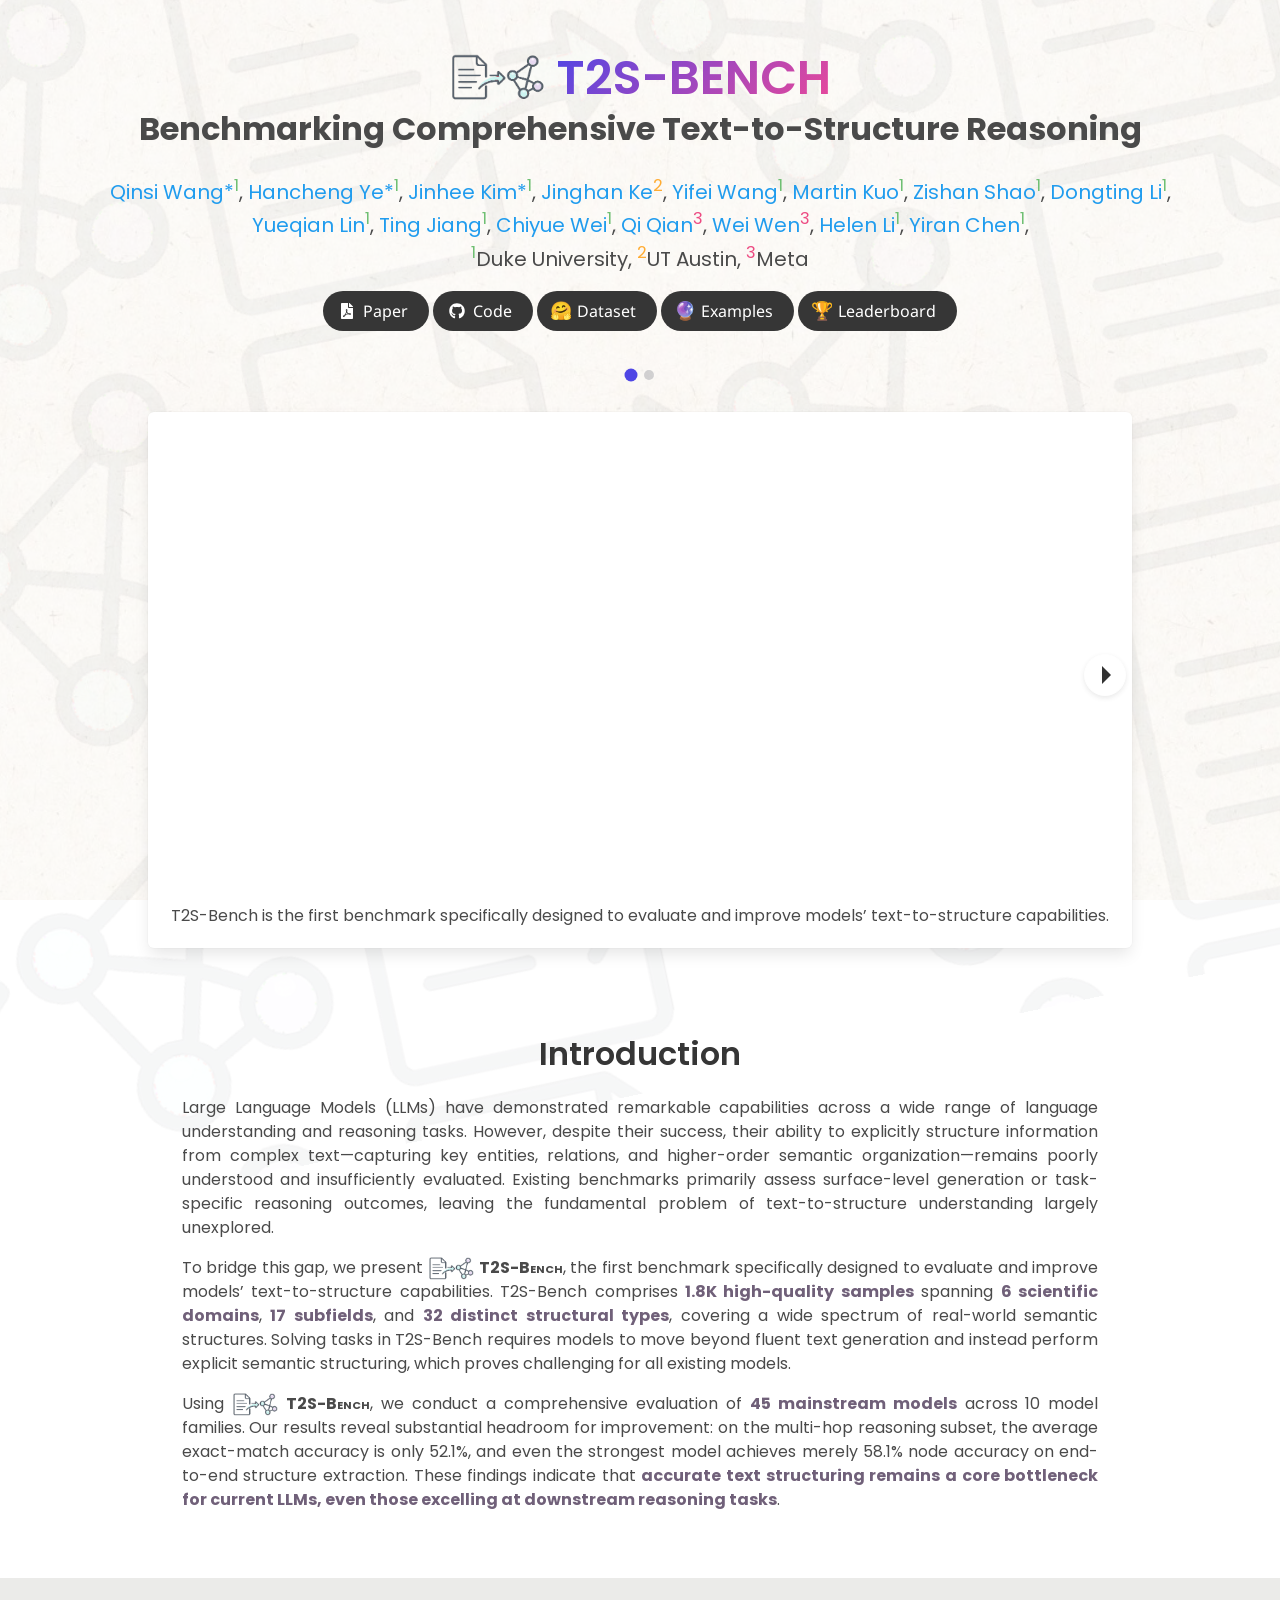
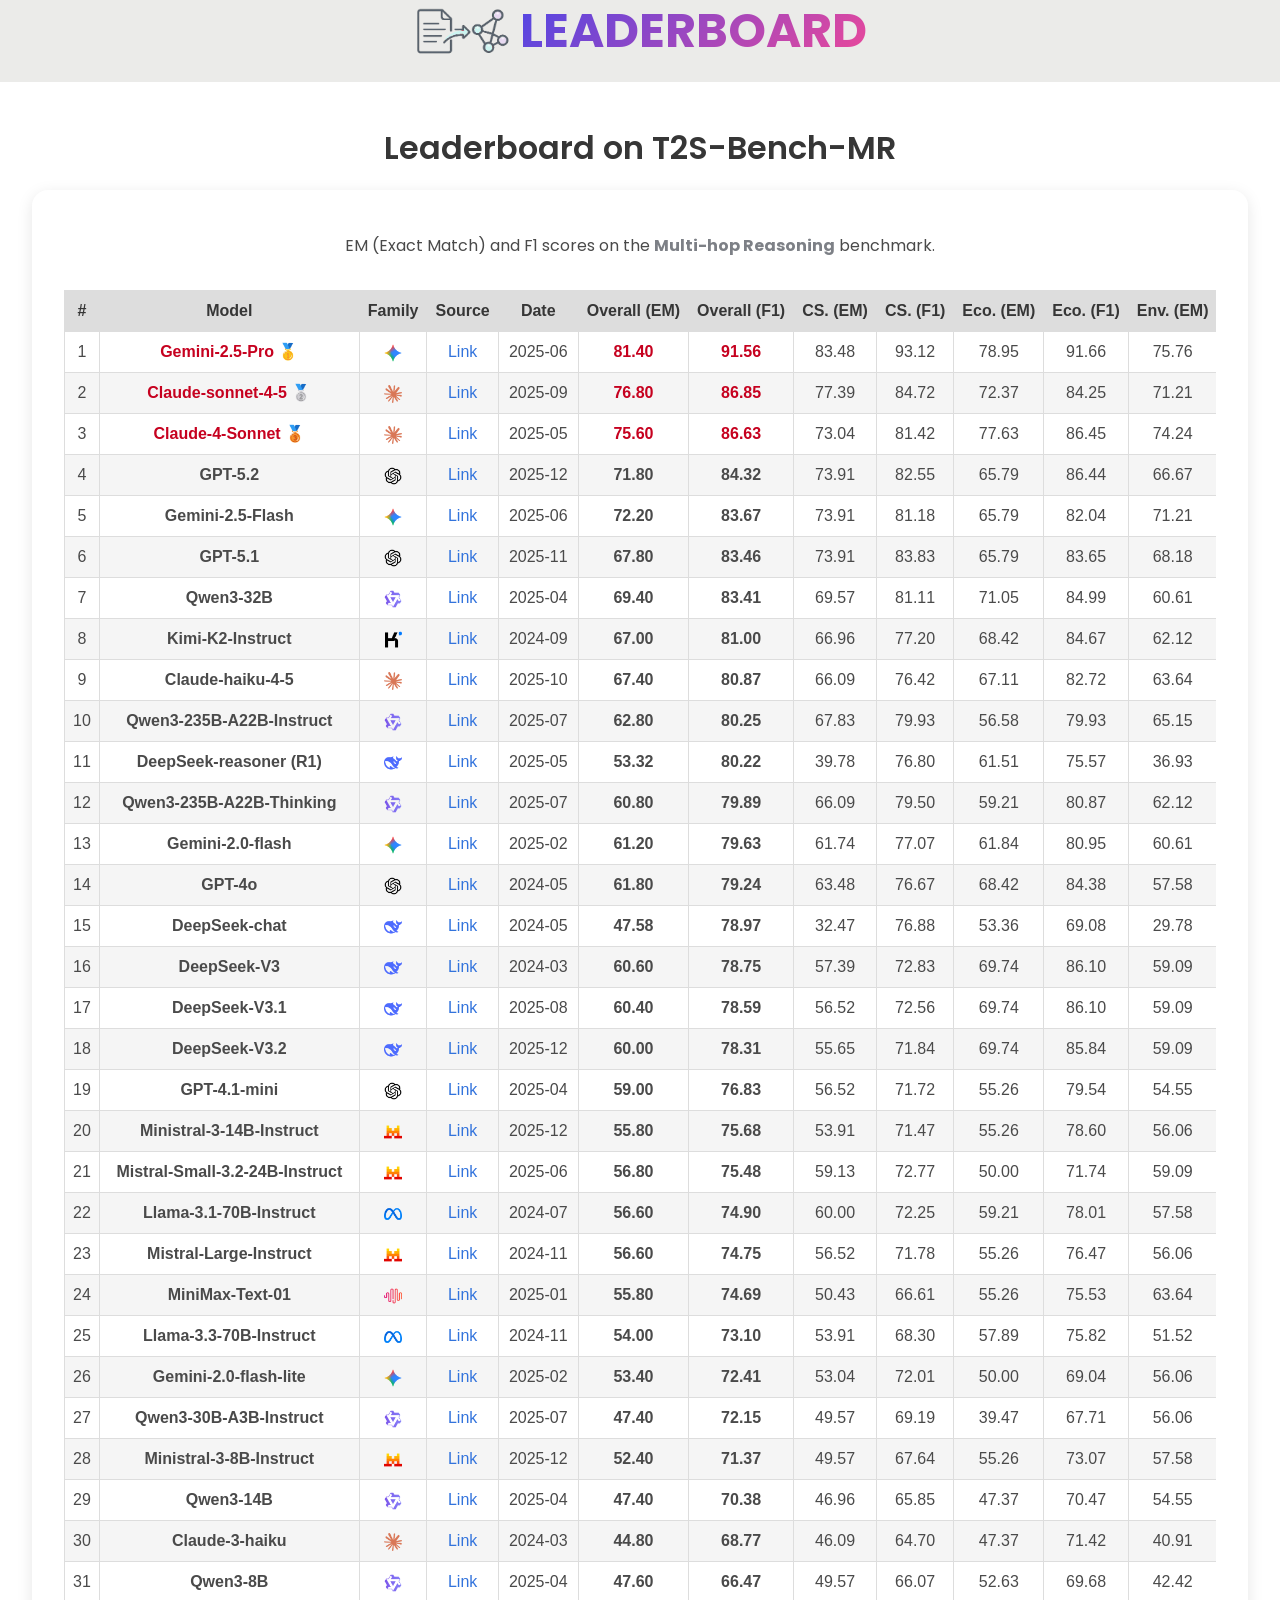
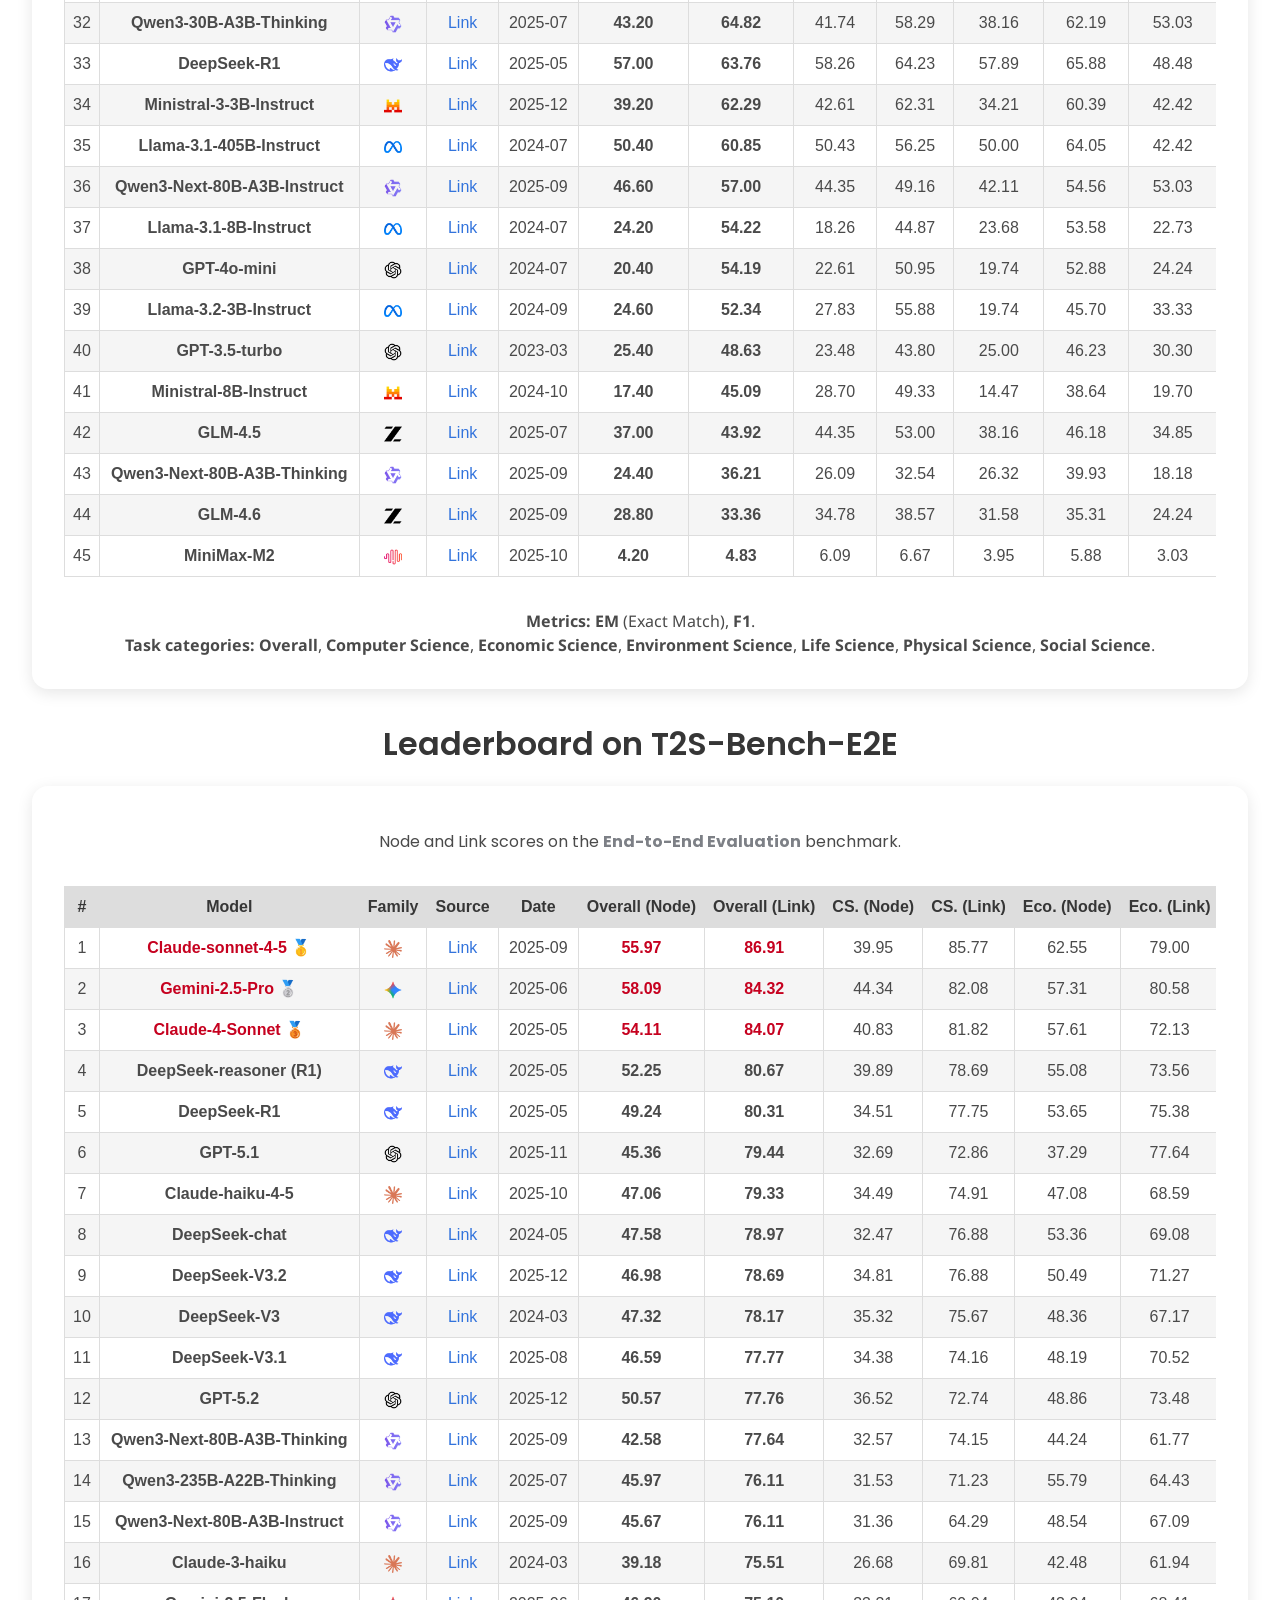
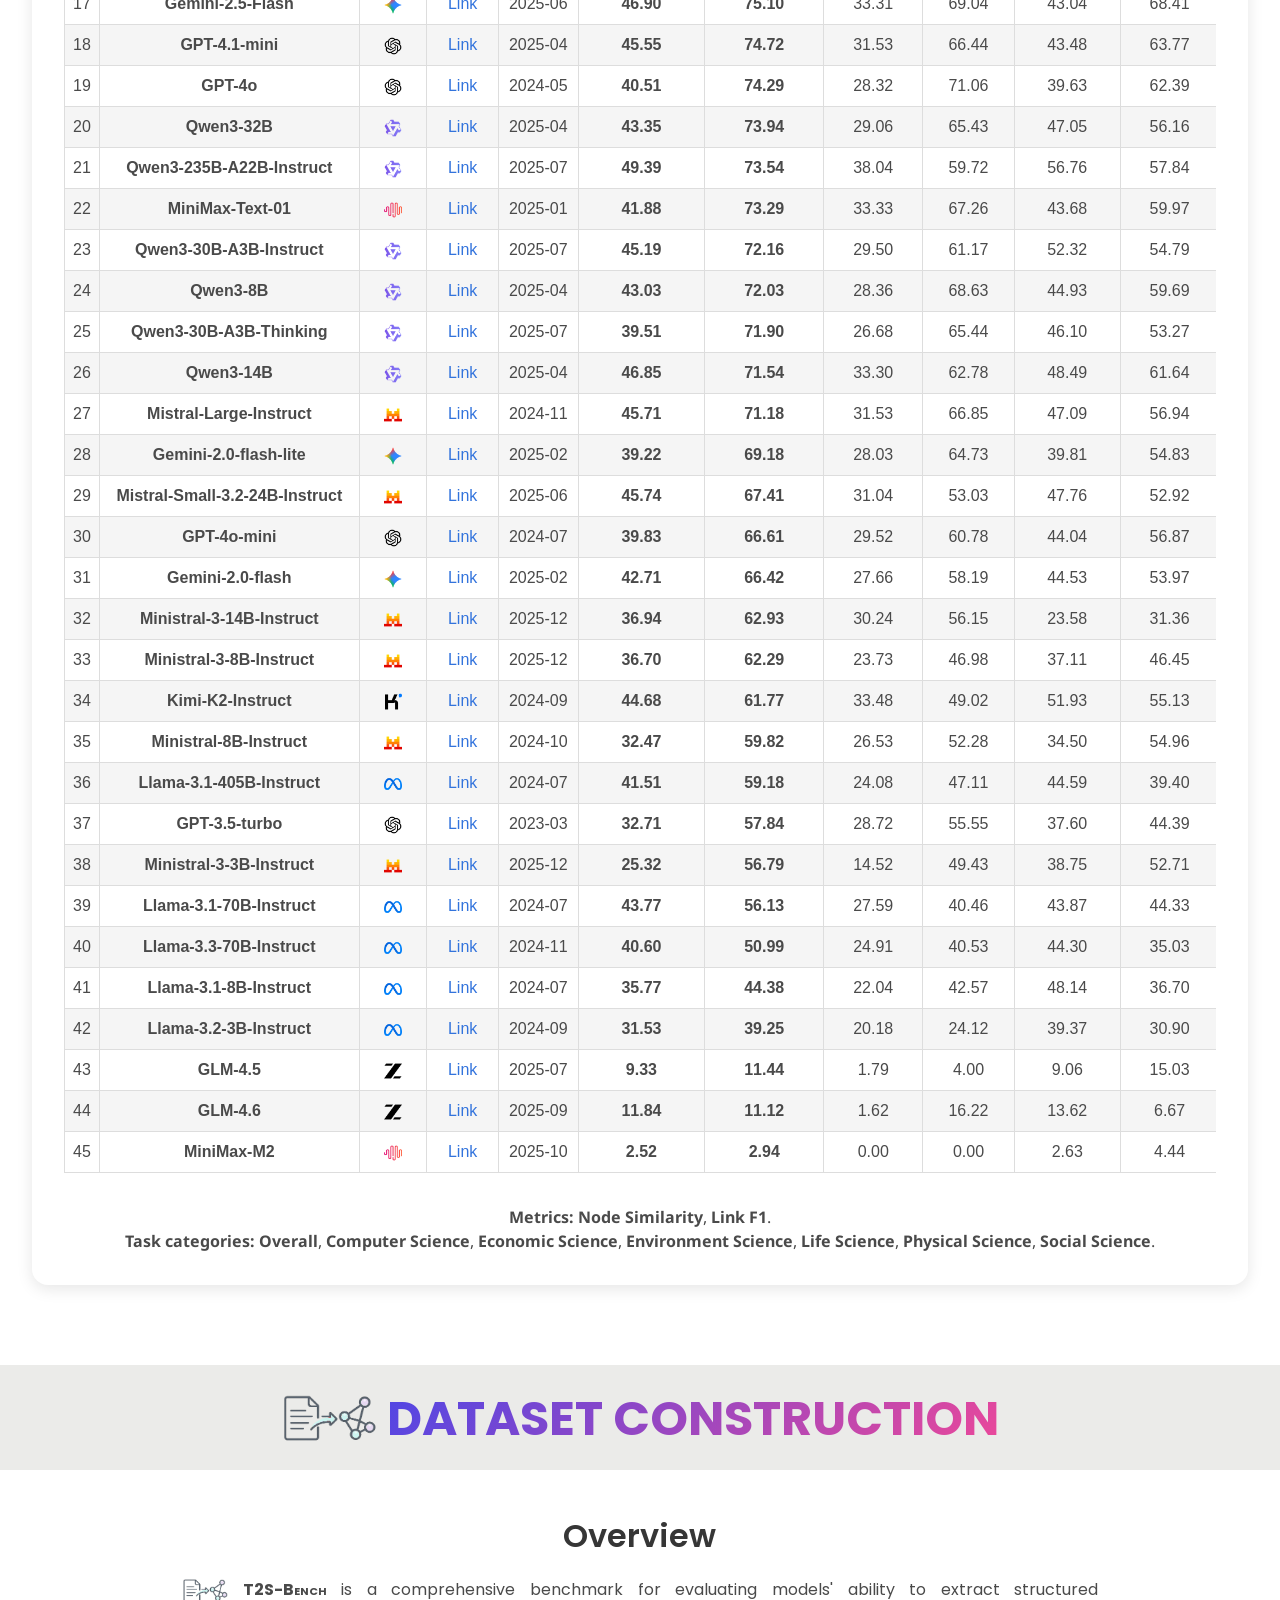
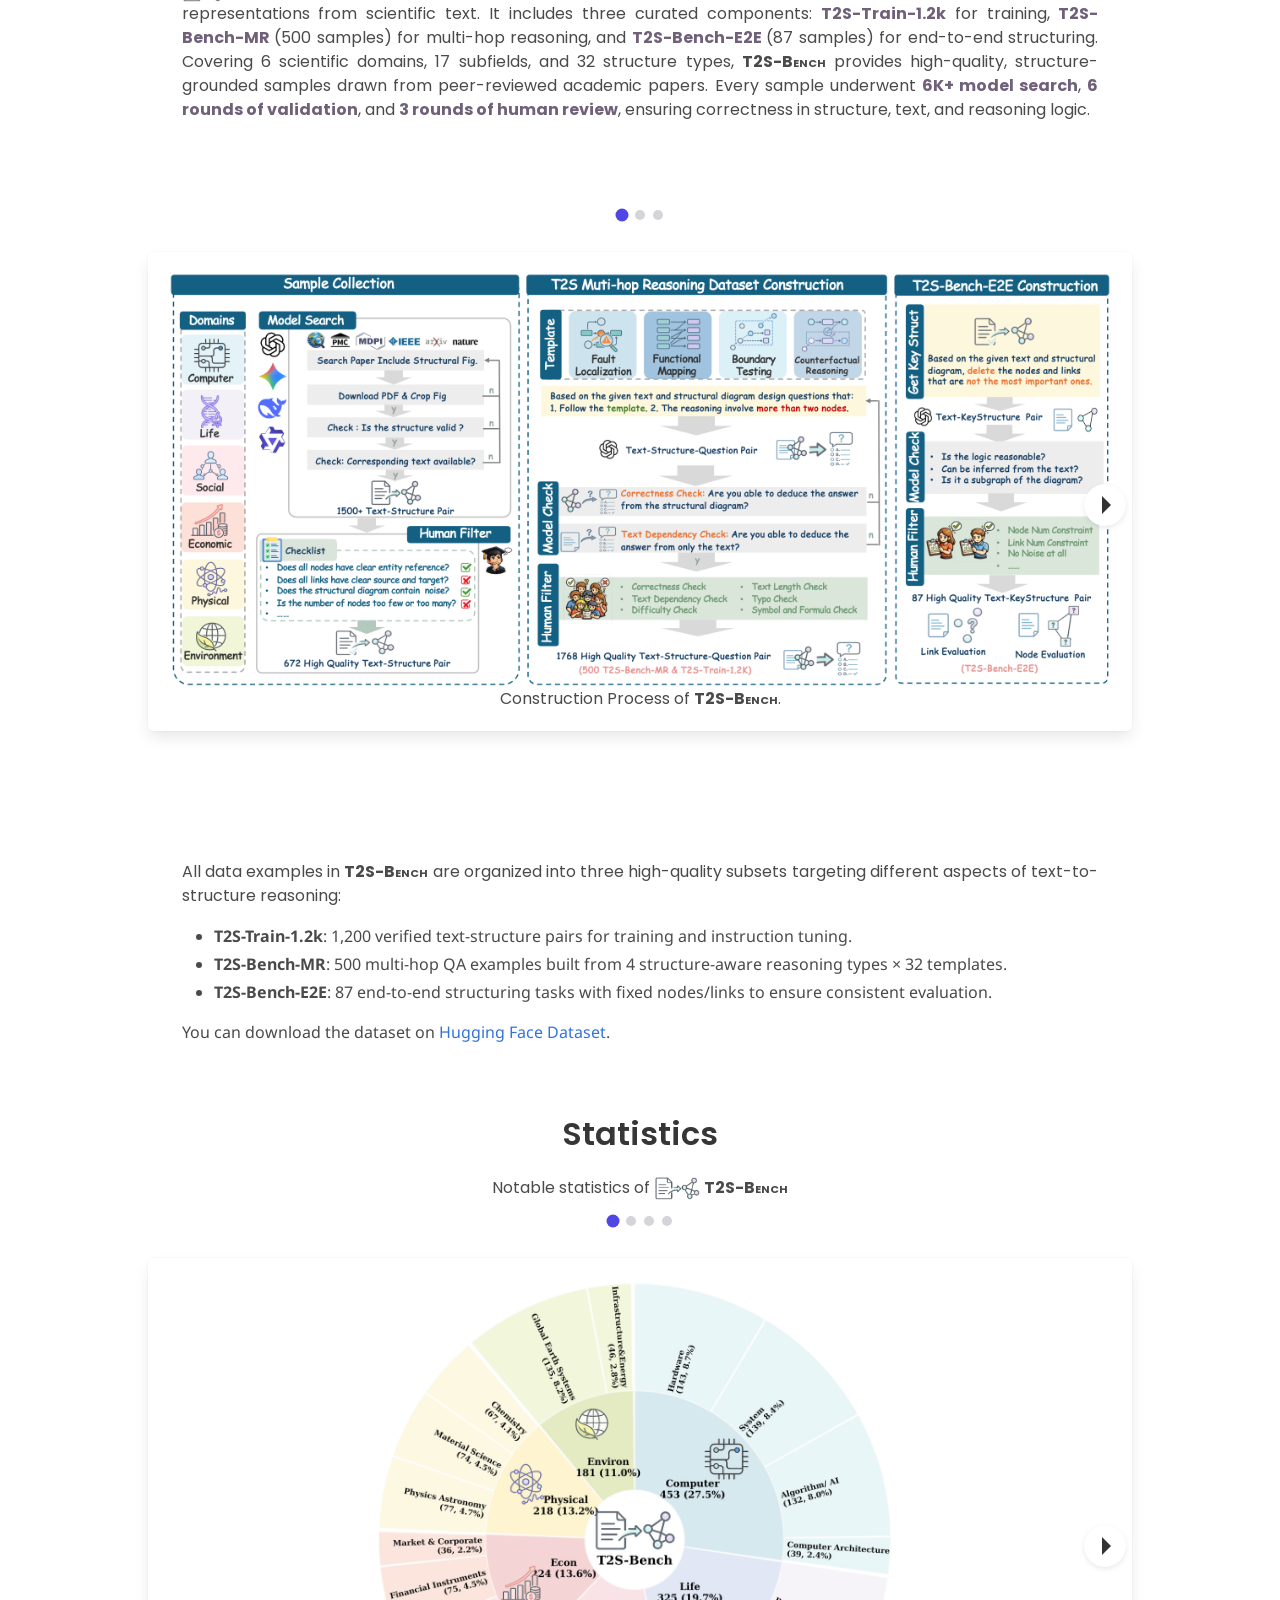
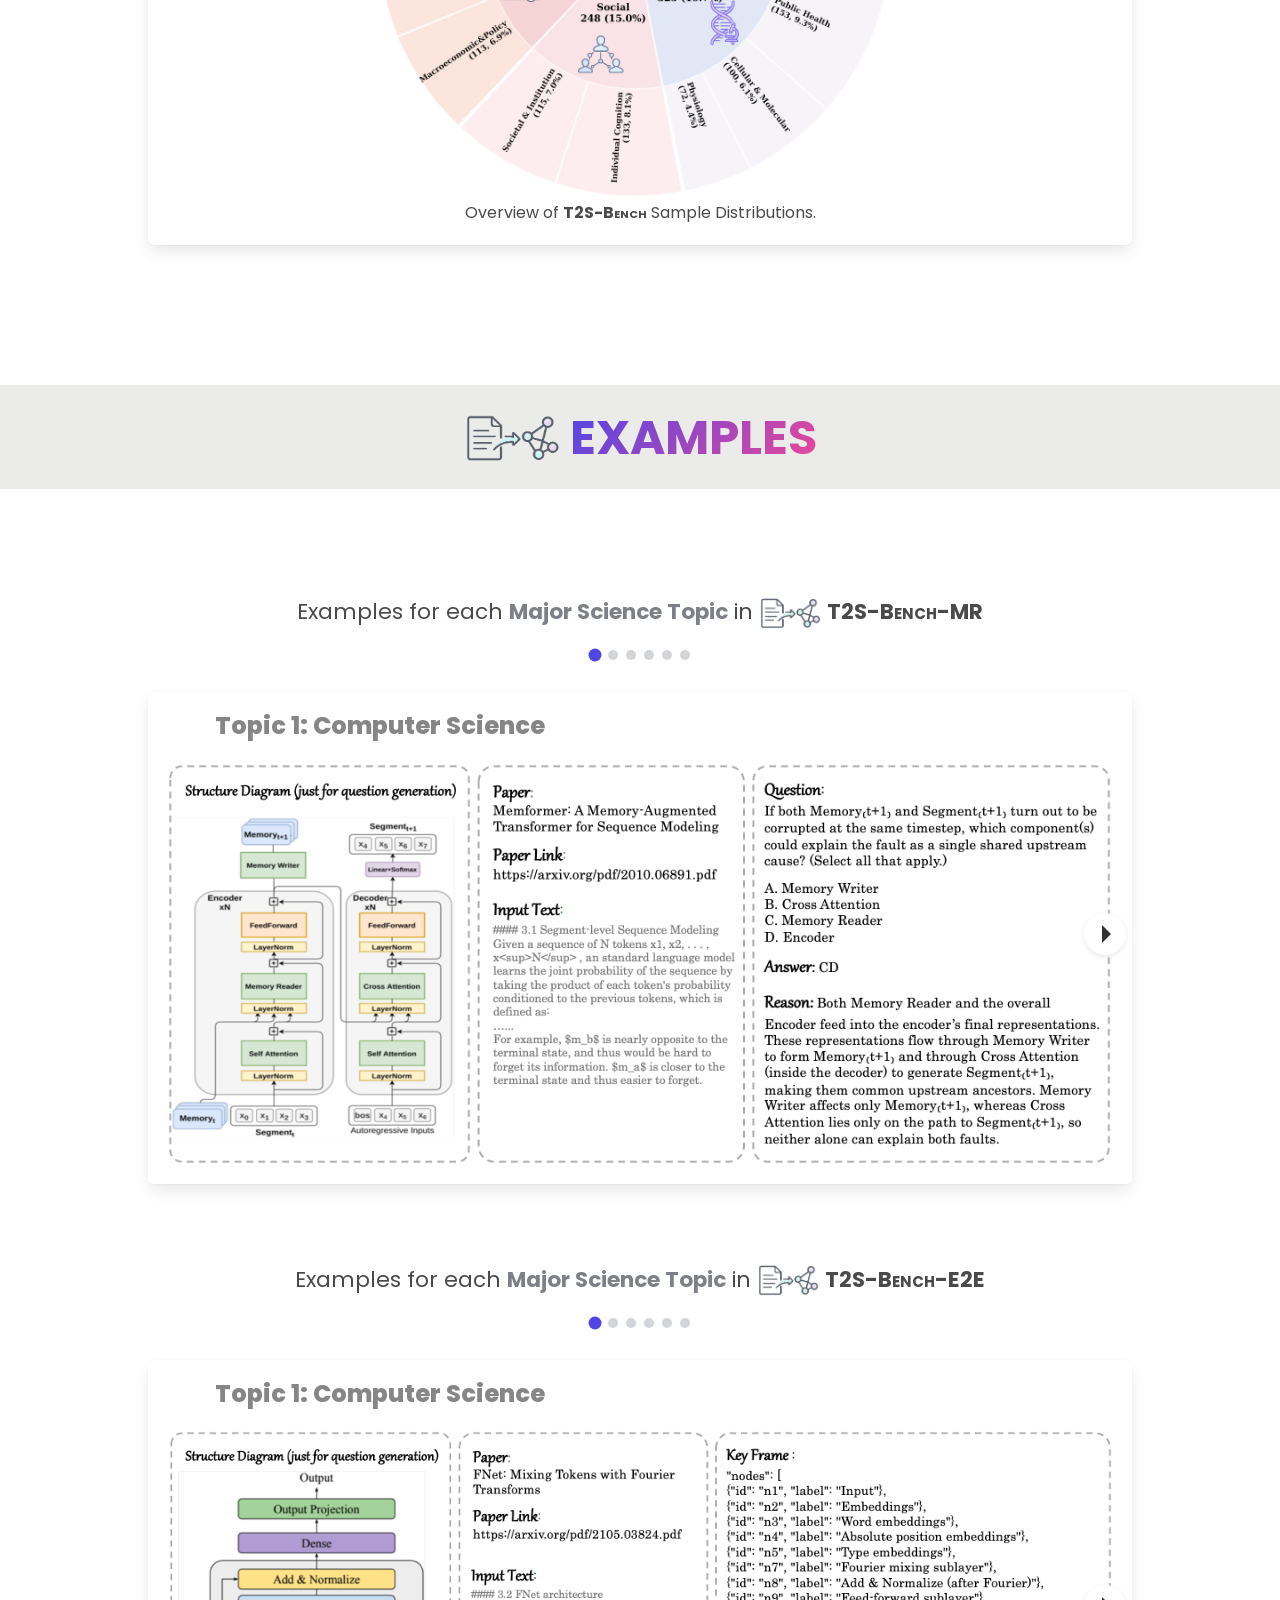
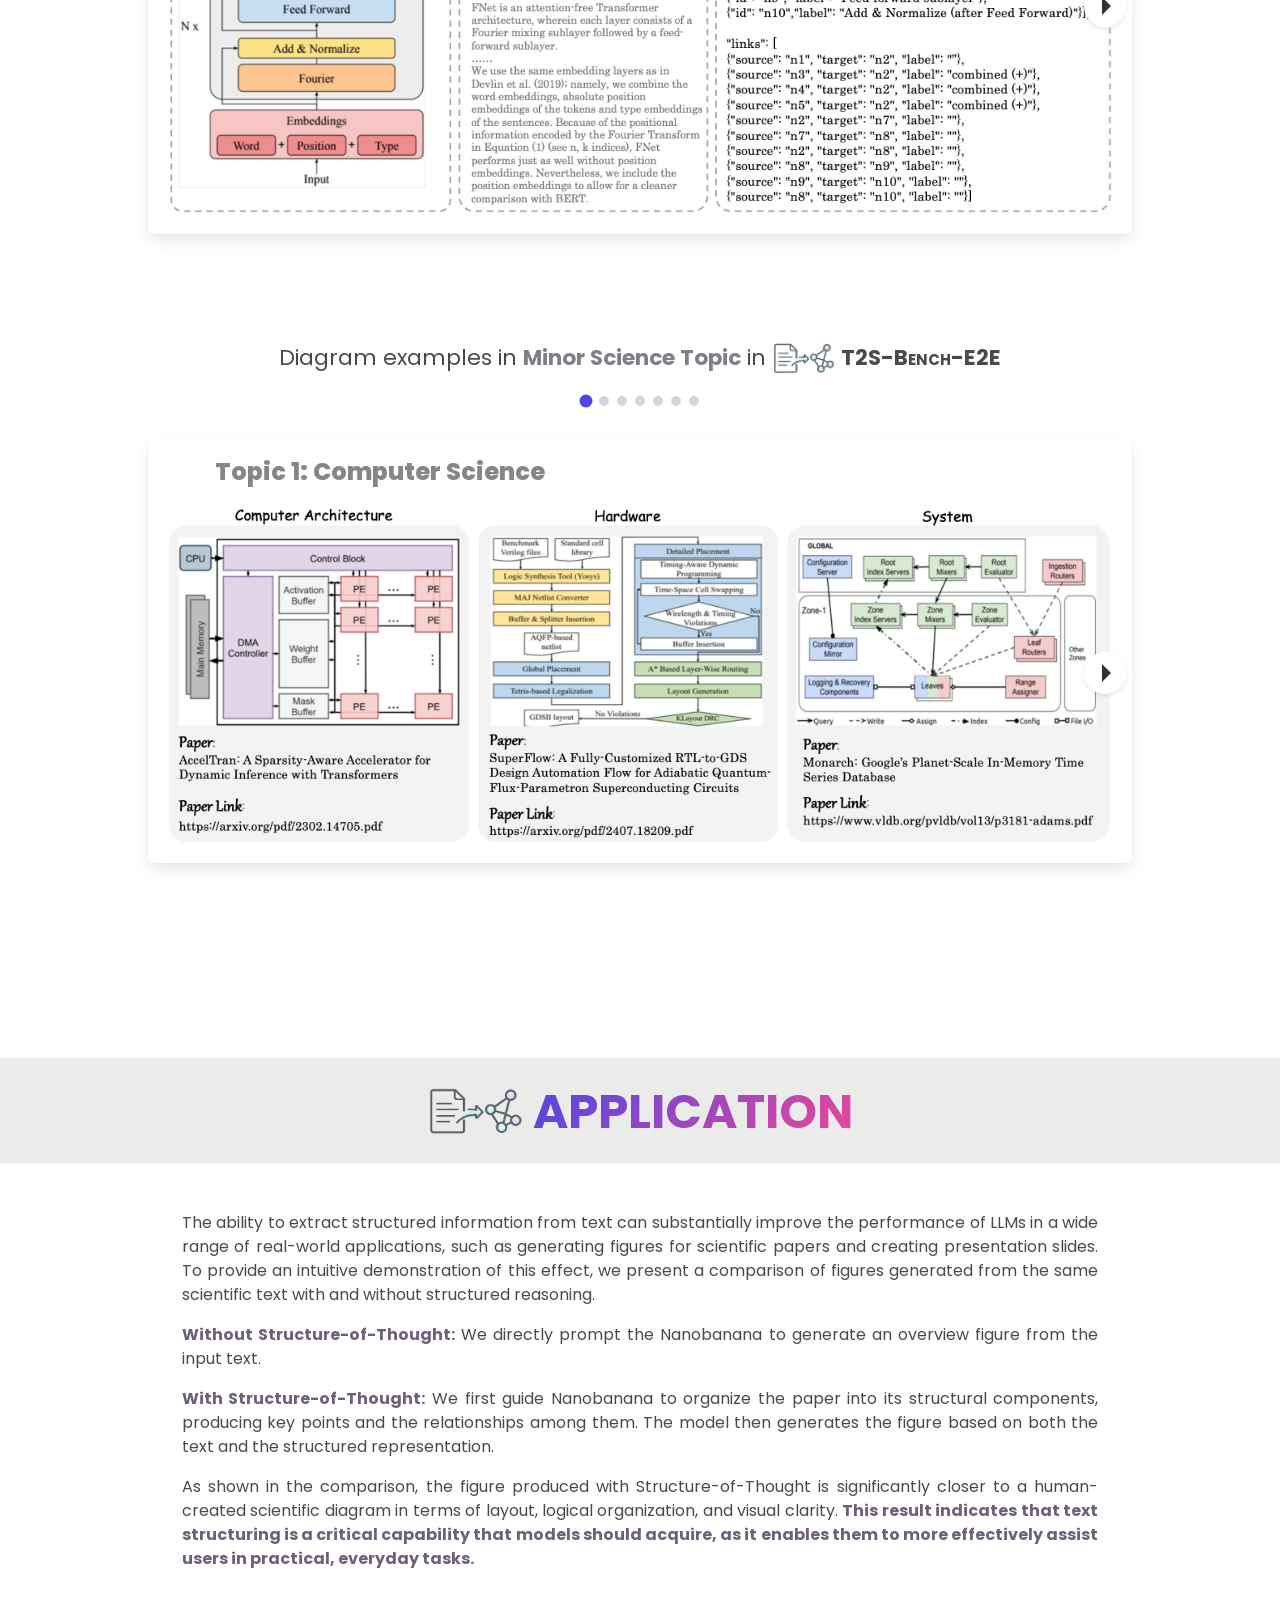
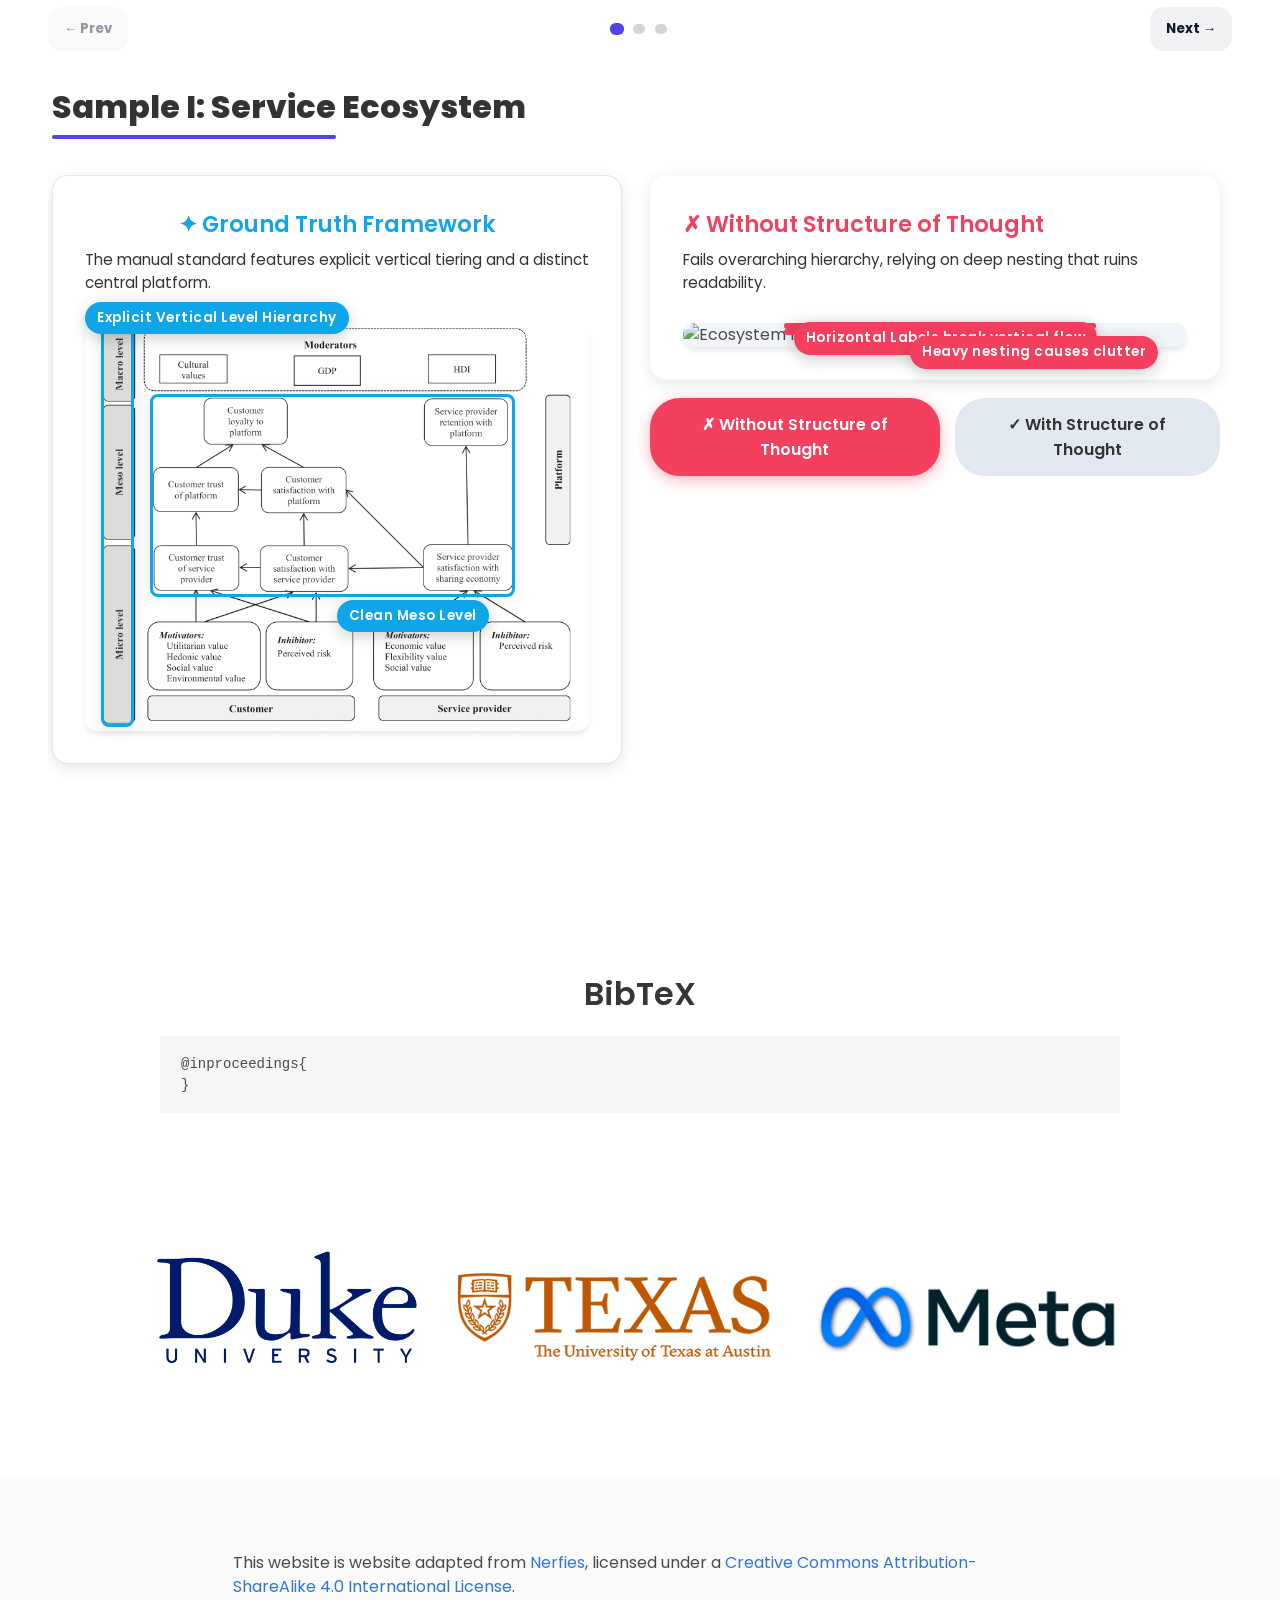
==== index.html @ d912fb67 "Initial commit" ====
<!DOCTYPE html>
<html>
<head>
  <meta charset="utf-8">
  <meta name="description"
        content="T2S-Bench">
  <meta name="keywords" content="T2S-Bench, T2S Bench">
  <meta name="viewport" content="width=device-width, initial-scale=1">
  <title> T2S-Bench </title>

  <!-- Global site tag (gtag.js) - Google Analytics -->
  <!-- <script async src="https://www.googletagmanager.com/gtag/js?id=G-PYVRSFMDRL"></script> -->
  <!-- <script>
    window.dataLayer = window.dataLayer || [];

    function gtag() {
      dataLayer.push(arguments);
    }
/Users/panlu/Library/Mobile Documents/com~apple~CloudDocs/ImageMath/visual-mathqa-server/data_final/images
    gtag('js', new Date());

    gtag('config', 'G-PYVRSFMDRL');
  </script> -->

  <link rel="icon" href="./static/images/mathvista.png">

  <link href="https://fonts.googleapis.com/css?family=Google+Sans|Noto+Sans|Castoro|Poppins:400,600,800" rel="stylesheet">

  <link rel="stylesheet" href="./static/css/bulma.min.css">
  <link rel="stylesheet" href="./static/css/bulma-carousel.min.css">
  <link rel="stylesheet" href="./static/css/bulma-slider.min.css">
  <link rel="stylesheet" href="./static/css/fontawesome.all.min.css">
  <link rel="stylesheet" href="https://cdn.jsdelivr.net/gh/jpswalsh/academicons@1/css/academicons.min.css">
  <link rel="stylesheet" href="./static/css/index.css">
  <link rel="stylesheet" href="./static/css/leaderboard.css">

  <!-- <link href="https://unpkg.com/tabulator-tables@5.5.2/dist/css/tabulator_bulma.min.css" rel="stylesheet">
  <script type="text/javascript" src="https://unpkg.com/tabulator-tables@5.5.2/dist/js/tabulator.min.js"></script> -->
  <script type="text/javascript" src="static/js/sort-table.js" defer></script>

  <script src="https://ajax.googleapis.com/ajax/libs/jquery/3.5.1/jquery.min.js"></script>
  <script defer src="./static/js/fontawesome.all.min.js"></script>
  <script src="./static/js/bulma-carousel.min.js"></script>
  <script src="./static/js/bulma-slider.min.js"></script>
  <script src="./static/js/explorer-index.js"></script>
  <script src="./static/js/question_card.js"></script>

  <script src="./static/js/leaderboard_testmini.js"></script>
  <script src="./static/js/leaderboard_structure.js"></script>
  <script src="./data/results/output_folders.js" defer></script>
  <script src="./data/results/model_scores.js" defer></script>
  <script src="./data/results/model_scores_structure.js" defer></script>

  <script src="./visualizer/data/data_public.js" defer></script>
</head>
<body>



<section class="hero">
  <div class="hero-body">
    <div class="container is-max-widescreen">
      <div class="columns is-centered">
        <div class="column has-text-centered">
          <h1 class="title is-1 publication-title is-bold">
            <img src="static/images/t2s.png" style="width:2em;vertical-align: middle" alt="Logo"/>
            <span class="mathvista" style="vertical-align: middle; background: linear-gradient(135deg, #4f46e5, #ec4899); background-clip: text; -webkit-background-clip: text; -webkit-text-fill-color: transparent;">T2S-BENCH</span>
            </h1>
          <h2 class="subtitle is-3 publication-subtitle" style="white-space: nowrap;">
            <b>Benchmarking Comprehensive Text-to-Structure Reasoning</b>
            <!-- <br> -->
            <!-- with GPT-4V, Bard, and Other Large Multimodal Models -->
          </h2>
          <div class="is-size-5 publication-authors">
            <span class="author-block">
              <a href="https://wangqinsi1.github.io/">Qinsi Wang*</a><sup style="color:#6fbf73;">1</sup>,</span>
            <span class="author-block">
              <a href="https://hanchengye.com/">Hancheng Ye*</a><sup style="color:#6fbf73;">1</sup>,</span>
            <span class="author-block">
              <a href="https://a2jinhee.github.io/">Jinhee Kim*</a><sup style="color:#6fbf73;">1</sup>,
            </span>
            <span class="author-block">
              <a href="https://ah-miu.github.io/">Jinghan Ke</a><sup style="color:#ffac33">2</sup>,
            </span>
            <span class="author-block">
              <a href="https://cei.pratt.duke.edu/people/yifei-wang">Yifei Wang</a><sup style="color:#6fbf73">1</sup>,
            </span>
            <span class="author-block">
              <a href="https://scholar.google.com/citations?user=e-IPVnAAAAAJ&hl=zh-TW">Martin Kuo</a><sup style="color:#6fbf73">1</sup>,
            </span>
            <span class="author-block">
              <a href="https://zishan-shao.github.io/">Zishan Shao</a><sup style="color:#6fbf73">1</sup>,
            </span>
            <span class="author-block">
              <a href="https://cei.pratt.duke.edu/people/dongting-li">Dongting Li</a><sup style="color:#6fbf73;">1</sup>,
            </span>
            <span class="author-block">
              <a href="https://yueqianlin.com/">Yueqian Lin</a><sup style="color:#6fbf73">1</sup>,
            </span>
            <span class="author-block">
              <a href="https://scholar.google.com/citations?user=eGfZvOkAAAAJ&hl=en">Ting Jiang</a><sup style="color:#6fbf73">1</sup>,
            </span>
            <span class="author-block">
              <a href="https://dubcyfor3.github.io/">Chiyue Wei</a><sup style="color:#6fbf73">1</sup>,
            </span>
            <span class="author-block">
              <a href="https://qi-qian.com/">Qi Qian</a><sup style="color:#ed4b82">3</sup>,
            </span>
            <span class="author-block">
              <a href="https://wenwei202.github.io/">Wei Wen</a><sup style="color:#ed4b82">3</sup>,
            </span>
            <span class="author-block">
              <a href="https://ece.duke.edu/people/hai-helen-li/">Helen Li</a><sup style="color:#6fbf73;">1</sup>,
            </span>
            <span class="author-block">
              <a href="https://ece.duke.edu/people/yiran-chen/">Yiran Chen</a><sup style="color:#6fbf73">1</sup>,
            </span>
          </div>

          <div class="is-size-5 publication-authors">
            <span class="author-block"><sup style="color:#6fbf73;">1</sup>Duke University,</span>
            <span class="author-block"><sup style="color:#ffac33">2</sup>UT Austin,</span>
            <span class="author-block"><sup style="color:#ed4b82">3</sup>Meta</span><br>
          </div>
        
          <!-- <section> -->
            <!-- <div class="section" id="org-banners" style="display:fle">
              <a href="https://www.ucla.edu/" target="_blank" rel="external">
                  <img class="center-block org-banner" src="static/images/ucla.png" style="height:3em">
              </a>
              <a href="https://www.washington.edu/" target="blank" class="ext-link">
                  <img class="center-block org-banner" src="static/images/uw.png" style="height:3em">
              </a>
              <a href="https://www.microsoft.com/en-us/research/" target="_blank" rel="external">
                  <img class="center-block org-banner" src="static/images/microsoft.png" style="height:3em">
              </a>
            </div> -->
          <!-- </section> -->

          <div class="column has-text-centered">
            <div class="publication-links">
              <!-- PDF Link. -->
              <span class="link-block">
                <!-- @PAN TODO: change links -->
                <a href=" "
                   class="external-link button is-normal is-rounded is-dark">
                  <span class="icon">
                      <i class="fas fa-file-pdf"></i>
                  </span>
                  <span>Paper</span>
                </a>
              </span>
              <!-- Video Link. -->
              <!-- <span class="link-block">
                <a href="https://www.youtube.com/watch?v=MrKrnHhk8IA"
                   class="external-link button is-normal is-rounded is-dark">
                  <span class="icon">
                      <i class="fab fa-youtube"></i>
                  </span>
                  <span>Video</span>
                </a>
              </span> -->
              <!-- Code Link. -->
              <span class="link-block">
                <a href=" "
                   class="external-link button is-normal is-rounded is-dark">
                  <span class="icon">
                      <i class="fab fa-github"></i>
                  </span>
                  <span>Code</span>
                  </a>
              </span>
              <!-- Dataset Link. -->
              <span class="link-block">
                <a href="https://huggingface.co/T2SBench"
                   class="external-link button is-normal is-rounded is-dark">
                  <span class="icon">
                      <!-- <i class="far fa-images"></i> -->
                      <p style="font-size:18px">🤗</p>
                      <!-- 🔗 -->
                  </span>
                  <span>Dataset</span>
                </a>
              </span>
              <!-- Examples Link. -->
              <span class="link-block">
                <a href="#examples"
                   class="external-link button is-normal is-rounded is-dark">
                  <span class="icon">
                      <p style="font-size:18px">🔮</p>
                  </span>
                  <span>Examples</span>
                </a>
              </span>
              <!-- Leaderboard Link. -->
              <span class="link-block">
                <a href="#leaderboard"
                   class="external-link button is-normal is-rounded is-dark">
                  <span class="icon">
                      <p style="font-size:18px">🏆</p>
                  </span>
                  <span>Leaderboard</span>
                </a>
              </span>
              <!-- Twitter Link. -->
            </div>

          </div>
        </div>
      </div>
    </div>
  </div>
</section>


<!-- <section class="hero teaser">
  <div class="container is-max-desktop">
    <div class="content has-text-centered">
      <img src="static/images/tease_scores_gpt4v.png" alt="geometric reasoning"/>
      <p> Accuracy scores of one leading LLM (i.e., PoT GPT-4), four primary LMMs, random chance, and human performance our proposed 
      <img src="static/images/mathvista.png" style="width:1.0em;vertical-align: middle" alt="Logo"/>
      <span class="mathvista">MathVista</span>
      across mathematical reasoning and visual context types. PoT refers to program-of-thought prompting, and PoT GPT-4 is a textual LLM augmented with the caption and OCR text. GPT-4V is manually evaluated via the playground chatbot.
      </p>
    </div>
  </div>
</section> -->


<section class="section">
  <div class="container" style="margin-top: -150px; margin-bottom: -100px;">
    <div class="columns is-centered m-6">
      <div class="column is-full has-text-centered content">
        <div class="snap-carousel-shell">
          <button class="snap-prev-btn" aria-label="Previous slide"></button>
          <button class="snap-next-btn" aria-label="Next slide"></button>
          <div class="snap-dots-bar">
            <div class="snap-dots"></div>
          </div>
          <div class="snap-track">
            <div class="snap-slide">
              <div class="box m-5">
                <div class="content has-text-centered">
                  <video src="data/demo.mp4" autoplay muted loop playsinline></video>
                  <p>T2S-Bench is the first benchmark specifically designed to evaluate and improve models’ text-to-structure capabilities.</p>
                </div>
              </div>
            </div>
            <div class="snap-slide">
              <div class="box m-5">
                <div class="content has-text-centered">
                  <img src="static/images/T2S_image2.jpg" alt="geometric reasoning"/>
                  <p>Performance of models from different families on T2S-Bench.</p>
                </div>
              </div>
            </div>
          </div>
        </div>
      </div>
    </div>
</section>


<section class="section">
  <div class="container" style="margin-bottom: 2vh;">
    <!-- Abstract. -->
    <div class="columns is-centered has-text-centered">
      <div class="column is-four-fifths">
        <h2 class="title is-3">Introduction</h2>
        <div class="content has-text-justified intro-highlight-pink">
          <p>
          <!-- <b>Large Language Models (LLMs)</b> and <b>Large Multimodal Models (LMMs)</b> exhibit impressive problem-solving skills in many tasks and domains, but their ability in mathematical reasoning in visual contexts has not been systematically studied. -->
          Large Language Models (LLMs) have demonstrated remarkable capabilities across a wide range of language understanding and reasoning tasks. However, despite their success, their ability to explicitly structure information from complex text—capturing key entities, relations, and higher-order semantic organization—remains poorly understood and insufficiently evaluated. Existing benchmarks primarily assess surface-level generation or task-specific reasoning outcomes, leaving the fundamental problem of text-to-structure understanding largely unexplored.
  
        </p>
          <p>
            <!-- To bridge this gap, we present <img src="static/images/mathvista.png" style="width:1.0em;vertical-align: middle" alt="Logo"/>
            <span class="mathvista">MathVista</span>, a benchmark designed to combine challenges from diverse mathematical and visual tasks. It consists of <b>6,141 examples</b>, derived from <b>28 existing multimodal datasets</b> involving mathematics and <b>3 newly created datasets</b> (i.e., <b>IQTest, FunctionQA, and PaperQA</b>). Completing these tasks requires fine-grained, deep visual understanding and compositional reasoning, which all state-of-the-art foundation models find challenging.  -->
            To bridge this gap, we present <img src="static/images/t2s.png" style="width:2.9em;vertical-align: middle" alt="Logo"/>
            <span class="mathvista">T2S-Bench</span>, the first benchmark specifically designed to evaluate and improve models’ text-to-structure capabilities. T2S-Bench comprises <b>1.8K high-quality samples</b> spanning <b>6 scientific domains</b>, <b>17 subfields</b>, and <b>32 distinct structural types</b>, covering a wide spectrum of real-world semantic structures. Solving tasks in T2S-Bench requires models to move beyond fluent text generation and instead perform explicit semantic structuring, which proves challenging for all existing models.
          </p>
          <p>
            <!-- With <img src="static/images/mathvista.png" style="width:1.0em;vertical-align: middle" alt="Logo"/> -->
            <!-- <span class="mathvista">MathVista</span>, we have conducted <b>a comprehensive, quantitative evaluation of 12 prominent foundation models</b>. The best-performing <b>GPT-4V</b> model achieves an overall accuracy of <b>49.9%</b>, substantially outperforming Bard, the second-best performer, by <b>15.1%</b>. Our in-depth analysis reveals that the superiority of <b>GPT-4V</b> is mainly attributed to its enhanced visual perception and mathematical reasoning. However, <b>GPT-4V</b> still falls short of human performance by <b>10.4%</b>, as it often struggles to understand complex figures and perform rigorous reasoning. This significant gap underscores the critical role that <img src="static/images/mathvista.png" style="width:1.0em;vertical-align: middle" alt="Logo"/> -->
            <!-- <span class="mathvista">MathVista</span> will play in the development of general-purpose AI agents capable of tackling mathematically intensive and visually rich real-world tasks. We further explore the new ability of <b>self-verification</b>, the use of <b>self-consistency</b>, and the  <b>goal-directed multi-turn human-AI dialogues</b>, highlighting the promising potential of GPT-4V for future research.  -->
            Using <img src="static/images/t2s.png" style="width:2.9em;vertical-align: middle" alt="Logo"/>
            <span class="mathvista">T2S-Bench</span>, we conduct a comprehensive evaluation of <b>45 mainstream models</b> across 10 model families. Our results reveal substantial headroom for improvement: on the multi-hop reasoning subset, the average exact-match accuracy is only 52.1%, and even the strongest model achieves merely 58.1% node accuracy on end-to-end structure extraction. These findings indicate that <b>accurate text structuring remains a core bottleneck for current LLMs, even those excelling at downstream reasoning tasks</b>. 
          </p>
        </div>
      </div>
    </div>
    <!--/ Abstract. -->
</div>
</section>



<!-- DATASET SECTION -->
<section class="hero is-small" style="background-color: #EBEBE9;">
  <div class="hero-body has-text-centered">
    <!-- <h1 class="title is-1 mathvista"><img src="static/images/mathvista.png" style="width:1.0em;vertical-align: middle" alt="Logo"/>MathVista Dataset</h1> -->
  <h1 class="title is-1 mathvista">
    <img src="static/images/t2s.png" style="width:2em;vertical-align: middle" alt="Logo"/>
    <span class="mathvista" style="vertical-align: middle; font-family: 'Poppins', 'Google Sans', sans-serif; background: linear-gradient(135deg, #4f46e5, #ec4899); background-clip: text; -webkit-background-clip: text; -webkit-text-fill-color: transparent;">LEADERBOARD</span>
  </h1>
  </div>
</section>








<section class="section">
  <div class="container">
    
    <div class="columns is-centered">
      <div class="column is-full has-text-centered content">
        <h2 class="title is-3" id="leaderboard">Leaderboard on T2S-Bench-MR</h2>
        <div class="content">
          <p class="mt-3">EM (Exact Match) and F1 scores on the <b>Multi-hop Reasoning</b> benchmark.</p>

          <div id="testmini_leaderboard" style="overflow-x: auto; width: 100%;"></div>

          <b>Metrics:</b> <b>EM</b> (Exact Match), <b>F1</b>.
          <br>
          <b>Task categories:</b> <b>Overall</b>, <b>Computer Science</b>, <b>Economic Science</b>, <b>Environment Science</b>, <b>Life Science</b>, <b>Physical Science</b>, <b>Social Science</b>.

          <!-- <table class="js-sort-table" id="results">
              <tr>
                  <td class="js-sort-number"><strong>#</strong></td>
                  <td class="js-sort-number"><strong>Model</strong></td>
                  <td class="js-sort-number"><strong>Method</strong></td>
                  <td class="js-sort-number"><strong>Source</strong></td>
                  <td class="js-sort-number"><strong>Date</strong></td>
                  <td class="js-sort-number"><strong><u>ALL</u></strong></td>
                  <td class="js-sort-number"><strong>FQA</strong></td>
                  <td class="js-sort-number"><strong>GPS</strong></td>
                  <td class="js-sort-number"><strong>MWP</strong></td>
                  <td class="js-sort-number"><strong>TQA</strong></td>
                  <td class="js-sort-number"><strong>VQA</strong></td>
                  <td class="js-sort-number"><strong>ALG</strong></td>
                  <td class="js-sort-number"><strong>ARI</strong></td>
                  <td class="js-sort-number"><strong>GEO</strong></td>
                  <td class="js-sort-number"><strong>LOG</strong></td>
                  <td class="js-sort-number"><strong>NUM</strong></td>
                  <td class="js-sort-number"><strong>SCI</strong></td>
                  <td class="js-sort-number"><strong>STA</strong></td>
              </tr>
              <tr>
                <td>-</td>
                <td><b>Human Performance*</b></td>
                <td>-</td>
                <td><a href="https://arxiv.org/abs/2310.02255" class="ext-link" style="font-size: 16px;">Link</a></td>
                <td>2023-10-03</td>
                <td><b>60.3</b></td>
                <td>59.7</td>
                <td>48.4</td>
                <td>73.0</td>
                <td>63.2</td>
                <td>55.9</td>
                <td>50.9</td>
                <td>59.2</td>
                <td>51.4</td>
                <td>40.7</td>
                <td>53.8</td>
                <td>64.9</td>
                <td>63.9</td>                
              </tr>
              <tr>
                <td>1</td>
                <td><b class="best-score-text" style="color: #C6011F">Gemini Ultra🥇</b></td>
                <td>LMM 🖼️</td>
                <td><a href="https://storage.googleapis.com/deepmind-media/gemini/gemini_1_report.pdf" class="ext-link" style="font-size: 16px;">Link</a></td>
                <td>2023-12-06</td>
                <td><b class="best-score-text" style="color: #C6011F">53.0</b></td>
                <td>49.1</td>
                <td>56.3</td>
                <td>53.8</td>
                <td>69.0</td>
                <td>40.2</td>
                <td>58.4</td>
                <td>45.9</td>
                <td>55.7</td>
                <td>21.6</td>
                <td>38.9</td>
                <td>62.3</td>
                <td>59.5</td>                      
              </tr>
              <tr>
                <td>2</td>
                <td><b class="best-score-text" style="color: #C6011F">GPT-4V (Playground)🥈</b></td>
                <td>LMM 🖼️</td>
                <td><a href="https://arxiv.org/abs/2310.02255" class="ext-link" style="font-size: 16px;">Link</a></td>
                <td>2023-10-15</td>
                <td><b class="best-score-text" style="color: #C6011F">49.9</b></td>
                <td>43.1</td>
                <td>50.5</td>
                <td>57.5</td>
                <td>65.2</td>
                <td>38.0</td>
                <td>53.0</td>
                <td>49.0</td>
                <td>51.0</td>
                <td>21.6</td>
                <td>20.1</td>
                <td>63.1</td>
                <td>55.8</td>                      
              </tr>
              <tr>
                <td>3</td>
                <td><b class="best-score-text" style="color: #C6011F">Gemini Pro 🥉</b></td>
                <td>LMM 🖼️</td>
                <td><a href="https://storage.googleapis.com/deepmind-media/gemini/gemini_1_report.pdf" class="ext-link" style="font-size: 16px;">Link</a></td>
                <td>2023-12-06</td>
                <td><b class="best-score-text" style="color: #C6011F">45.2</b></td>
                <td>47.6</td>
                <td>40.4</td>
                <td>39.3</td>
                <td>61.4</td>
                <td>39.1</td>
                <td>45.2</td>
                <td>38.8</td>
                <td>41.0</td>
                <td>10.8</td>
                <td>32.6</td>
                <td>54.9</td>
                <td>56.8</td>                      
              </tr>
              <tr>
                <td>4</td>
                <td><b>Qwen-VL-Plus</b></td>
                <td>LMM 🖼️</td>
                <td><a href="https://github.com/QwenLM/Qwen-VL" class="ext-link" style="font-size: 16px;">Link</a></td>
                <td>2023-12-21</td>
                <td><b>43.3</b></td>
                <td>54.7</td>
                <td>38.5</td>
                <td>31.2</td>
                <td>55.1</td>
                <td>34.1</td>
                <td>39.2</td>
                <td>32.0</td>
                <td>39.3</td>
                <td>18.9</td>
                <td>26.4</td>
                <td>59.0</td>
                <td>56.2</td>                             
              </tr>
              <tr>
                <td>5</td>
                <td><b>SPHINX (V2)</b></td>
                <td>LMM 🖼️</td>
                <td><a href="https://github.com/Alpha-VLLM/LLaMA2-Accessory/tree/main/SPHINX" class="ext-link" style="font-size: 16px;">Link</a></td>
                <td>2023-11-17</td>
                <td><b>36.7</b></td>
                <td>54.7</td>
                <td>16.4</td>
                <td>23.1</td>
                <td>41.8</td>
                <td>43.0</td>
                <td>20.6</td>
                <td>33.4</td>
                <td>17.6</td>
                <td>24.3</td>
                <td>21.5</td>
                <td>43.4</td>
                <td>51.5</td>                             
              </tr>
              <tr>
                <td>6</td>
                <td><b>Multimodal Bard</b></td>
                <td>LMM 🖼️</td>
                <td><a href="https://arxiv.org/abs/2310.02255" class="ext-link" style="font-size: 16px;">Link</a></td>
                <td>2023-10-03</td>
                <td><b>34.8</b></td>
                <td>26.0</td>
                <td>47.1</td>
                <td>29.6</td>
                <td>48.7</td>
                <td>26.8</td>
                <td>46.5</td>
                <td>28.6</td>
                <td>47.8</td>
                <td>13.5</td>
                <td>14.9</td>
                <td>47.5</td>
                <td>33.0</td>                
              </tr>
              <tr>
                <td>7</td>
                <td><b>PoT GPT-4 (Caption+OCR) </b></td>
                <td>Tool 🛠️</td>
                <td><a href="https://arxiv.org/abs/2310.02255" class="ext-link" style="font-size: 16px;">Link</a></td>
                <td>2023-10-03</td>
                <td><b>33.9</b></td>
                <td>30.1</td>
                <td>39.4</td>
                <td>30.6</td>
                <td>39.9</td>
                <td>31.3</td>
                <td>37.4</td>
                <td>31.7</td>
                <td>41.0</td>
                <td>18.9</td>
                <td>20.1</td>
                <td>44.3</td>
                <td>37.9</td>                               
              </tr>
              <tr>
                <td>8</td>
                <td><b>CoT GPT-4 (Caption+OCR) </b></td>
                <td>Tool 🛠️</td>
                <td><a href="https://arxiv.org/abs/2310.02255" class="ext-link" style="font-size: 16px;">Link</a></td>
                <td>2023-10-03</td>
                <td><b>33.2</b></td>
                <td>27.9</td>
                <td>31.7</td>
                <td>31.2</td>
                <td>51.9</td>
                <td>28.5</td>
                <td>33.5</td>
                <td>30.9</td>
                <td>32.2</td>
                <td>13.5</td>
                <td>12.5</td>
                <td>58.2</td>
                <td>37.9</td>                               
              </tr>
              <tr>
                <td>9</td>
                <td><b>CoT ChatGPT (Caption+OCR)</b></td>
                <td>Tool 🛠️</td>
                <td><a href="https://arxiv.org/abs/2310.02255" class="ext-link" style="font-size: 16px;">Link</a></td>
                <td>2023-10-03</td>
                <td><b>33.2</b></td>
                <td>27.5</td>
                <td>29.3</td>
                <td>36.0</td>
                <td>49.4</td>
                <td>29.1</td>
                <td>31.0</td>
                <td>32.9</td>
                <td>31.0</td>
                <td>16.2</td>
                <td>17.4</td>
                <td>50.8</td>
                <td>37.2</td>                               
              </tr>
              <tr>
                <td>10</td>
                <td><b>CoT Claude-2 (Caption+OCR)</b></td>
                <td>Tool 🛠️</td>
                <td><a href="https://arxiv.org/abs/2310.02255" class="ext-link" style="font-size: 16px;">Link</a></td>
                <td>2023-10-03</td>
                <td><b>33.2</b></td>
                <td>26.0</td>
                <td>31.7</td>
                <td>35.5</td>
                <td>48.1</td>
                <td>30.2</td>
                <td>32.4</td>
                <td>32.3</td>
                <td>33.0</td>
                <td>16.2</td>
                <td>17.4</td>
                <td>54.9</td>
                <td>36.2</td>                             
              </tr>
              <tr>
                <td>11</td>
                <td><b>Gemini Nano 2</b></td>
                <td>LMM 🖼️</td>
                <td><a href="https://storage.googleapis.com/deepmind-media/gemini/gemini_1_report.pdf" class="ext-link" style="font-size: 16px;">Link</a></td>
                <td>2023-12-06</td>
                <td><b>30.6</b></td>
                <td>28.6</td>
                <td>23.6</td>
                <td>30.7</td>
                <td>41.8</td>
                <td>31.8</td>
                <td>27.1</td>
                <td>29.8</td>
                <td>26.8</td>
                <td>10.8</td>
                <td>20.8</td>
                <td>40.2</td>
                <td>33.6</td>                      
              </tr>
              <tr>
                <td>12</td>
                <td><b>SPHINX (V1)</b></td>
                <td>LMM 🖼️</td>
                <td><a href="https://github.com/Alpha-VLLM/LLaMA2-Accessory/blob/main/SPHINX/SPHINX_paper.pdf" class="ext-link" style="font-size: 16px;">Link</a></td>
                <td>2023-11-09</td>
                <td><b>27.5</b></td>
                <td>23.4</td>
                <td>23.1</td>
                <td>21.5</td>
                <td>39.9</td>
                <td>34.1</td>
                <td>25.6</td>
                <td>28.1</td>
                <td>23.4</td>
                <td>16.2</td>
                <td>17.4</td>
                <td>40.2</td>
                <td>23.6</td>                             
              </tr>
              <tr>
                <td>13</td>
                <td><b>Gemini Nano 1</b></td>
                <td>LMM 🖼️</td>
                <td><a href="https://storage.googleapis.com/deepmind-media/gemini/gemini_1_report.pdf" class="ext-link" style="font-size: 16px;">Link</a></td>
                <td>2023-12-06</td>
                <td><b>27.3</b></td>
                <td>30.9</td>
                <td>21.6</td>
                <td>23.7</td>
                <td>29.1</td>
                <td>30.7</td>
                <td>23.8</td>
                <td>25.5</td>
                <td>21.3</td>
                <td>13.5</td>
                <td>20.8</td>
                <td>27.9</td>
                <td>30.9</td>                      
              </tr>
              <tr>
                <td>14</td>
                <td><b>PoT ChatGPT (Caption+OCR)</b></td>
                <td>Tool 🛠️</td>
                <td><a href="https://arxiv.org/abs/2310.02255" class="ext-link" style="font-size: 16px;">Link</a></td>
                <td>2023-10-03</td>
                <td><b>26.8</b></td>
                <td>24.5</td>
                <td>26.4</td>
                <td>23.7</td>
                <td>33.5</td>
                <td>27.9</td>
                <td>27.8</td>
                <td>26.1</td>
                <td>28.0</td>
                <td>18.9</td>
                <td>13.2</td>
                <td>33.6</td>
                <td>29.9</td>                              
              </tr>
              <tr>
                <td>15</td>
                <td><b>LLaVA (LLaMA-2-13B)</b></td>
                <td>LMM 🖼️</td>
                <td><a href="https://arxiv.org/abs/2310.02255" class="ext-link" style="font-size: 16px;">Link</a></td>
                <td>2023-10-03</td>
                <td><b>26.1</b></td>
                <td>26.8</td>
                <td>29.3</td>
                <td>16.1</td>
                <td>32.3</td>
                <td>26.3</td>
                <td>27.3</td>
                <td>20.1</td>
                <td>28.8</td>
                <td>24.3</td>
                <td>18.3</td>
                <td>37.3</td>
                <td>25.1</td>                               
              </tr>
              <tr>
                <td>16</td>
                <td><b>InstructBLIP (Vicuna-7B)</b></td>
                <td>LMM 🖼️</td>
                <td><a href="https://arxiv.org/abs/2310.02255" class="ext-link" style="font-size: 16px;">Link</a></td>
                <td>2023-10-03</td>
                <td><b>25.3</b></td>
                <td>23.1</td>
                <td>20.7</td>
                <td>18.3</td>
                <td>32.3</td>
                <td>35.2</td>
                <td>21.8</td>
                <td>27.1</td>
                <td>20.7</td>
                <td>18.9</td>
                <td>20.4</td>
                <td>33.0</td>
                <td>23.1</td>                              
              </tr>
              <tr>
                <td>17</td>
                <td><b>LLaVAR</b></td>
                <td>LMM 🖼️</td>
                <td><a href="https://arxiv.org/abs/2310.02255" class="ext-link" style="font-size: 16px;">Link</a></td>
                <td>2023-10-03</td>
                <td><b>25.2</b></td>
                <td>21.9</td>
                <td>25.0</td>
                <td>16.7</td>
                <td>34.8</td>
                <td>30.7</td>
                <td>24.2</td>
                <td>22.1</td>
                <td>23.0</td>
                <td>13.5</td>
                <td>15.3</td>
                <td>42.6</td>
                <td>21.9</td>                               
              </tr>
              <tr>
                <td>18</td>
                <td><b>LLaMA-Adapter-V2 (7B)</b></td>
                <td>LMM 🖼️</td>
                <td><a href="https://arxiv.org/abs/2310.02255" class="ext-link" style="font-size: 16px;">Link</a></td>
                <td>2023-10-03</td>
                <td><b>23.9</b></td>
                <td>21.2</td>
                <td>25.5</td>
                <td>11.3</td>
                <td>32.3</td>
                <td>31.8</td>
                <td>26.3</td>
                <td>20.4</td>
                <td>24.3</td>
                <td>24.3</td>
                <td>13.9</td>
                <td>29.5</td>
                <td>18.3</td>                              
              </tr>
              <tr>
                <td>19</td>
                <td><b>miniGPT4 (LLaMA-2-7B)</b></td>
                <td>LMM 🖼️</td>
                <td><a href="https://arxiv.org/abs/2310.02255" class="ext-link" style="font-size: 16px;">Link</a></td>
                <td>2023-10-03</td>
                <td><b>23.1</b></td>
                <td>18.6</td>
                <td>26.0</td>
                <td>13.4</td>
                <td>30.4</td>
                <td>30.2</td>
                <td>28.1</td>
                <td>21.0</td>
                <td>24.7</td>
                <td>16.2</td>
                <td>16.7</td>
                <td>25.4</td>
                <td>17.9</td>                              
              </tr>
              <tr>
                <td>20</td>
                <td><b>mPLUG-Owl (LLaMA-7B)</b></td>
                <td>LMM 🖼️</td>
                <td><a href="https://arxiv.org/abs/2310.02255" class="ext-link" style="font-size: 16px;">Link</a></td>
                <td>2023-10-03</td>
                <td><b>22.2</b></td>
                <td>22.7</td>
                <td>23.6</td>
                <td>10.2</td>
                <td>27.2</td>
                <td>27.9</td>
                <td>23.6</td>
                <td>19.2</td>
                <td>23.9</td>
                <td>13.5</td>
                <td>12.7</td>
                <td>26.3</td>
                <td>21.4</td>                            
              </tr>
              <tr>
                <td>21</td>
                <td><b>IDEFICS (9B-Instruct)</b></td>
                <td>LMM 🖼️</td>
                <td><a href="https://arxiv.org/abs/2310.02255" class="ext-link" style="font-size: 16px;">Link</a></td>
                <td>2023-10-03</td>
                <td><b>19.8</b></td>
                <td>21.6</td>
                <td>21.1</td>
                <td>6.5</td>
                <td>25.9</td>
                <td>24.0</td>
                <td>22.1</td>
                <td>15.0</td>
                <td>19.8</td>
                <td>18.9</td>
                <td>9.9</td>
                <td>24.6</td>
                <td>18.1</td>                               
              </tr>
              <tr>
                <td>22</td>
                <td><b>Random Chance</b></td>
                <td>-</td>
                <td><a href="https://arxiv.org/abs/2310.02255" class="ext-link" style="font-size: 16px;">Link</a></td>
                <td>2023-10-03</td>
                <td><b>17.9</b></td>
                <td>18.2</td>
                <td>21.6</td>
                <td>3.8</td>
                <td>19.6</td>
                <td>26.3</td>
                <td>21.7</td>
                <td>14.7</td>
                <td>20.1</td>
                <td>13.5</td>
                <td>8.3</td>
                <td>17.2</td>
                <td>16.3</td>                               
              </tr>                                                              
          </table> -->

          <!-- <b>Human Performance*:</b> Average human performance from AMT annotators who have high school diplomas or above.
          <br>
          <b>Method types:</b> <b>LMM 🖼️:</b> Large Multimodal Model, <b>Tool 🛠️:</b> Tool-augmented Large Language Model.
          <br>
          <b>Task types:</b> <b>FQA:</b> figure QA,
          <b>GPS:</b> geometry problem solving,
          <b>MWP:</b> math word problem,
          <b>TQA:</b> textbook QA,
          <b>VQA:</b> visual QA.
          <br>
          <b>Math reasoning types:</b> 
          <b>ALG:</b> algebraic,
          <b>ARI:</b> arithmetic,
          <b>GEO:</b> geometry,
          <b>LOG:</b> logical ,
          <b>NUM:</b> numeric,
          <b>SCI:</b> scientific,
          <b>STA:</b> statistical.
          <br>
          <br>
          <div>
          <p>🚨 To submit your results to the leaderboard, please send to <a href="mailto:lupantech@gmail.com">this email</a> with your result json files.
            </p>
          </div> -->

        </div>

        <h2 class="title is-3" id="leaderboard_structure">Leaderboard on T2S-Bench-E2E</h2>
        <div class="content">
          <p class="mt-3">Node and Link scores on the <b>End-to-End Evaluation</b> benchmark.</p>

          <div id="structure_leaderboard" style="overflow-x: auto; width: 100%;"></div>

          <b>Metrics:</b> <b>Node Similarity</b>, <b>Link F1</b>.
          <br>
          <b>Task categories:</b> <b>Overall</b>, <b>Computer Science</b>, <b>Economic Science</b>, <b>Environment Science</b>, <b>Life Science</b>, <b>Physical Science</b>, <b>Social Science</b>.
        </div>

      </div>
    </div>

  </div>
</section>

<!-- DATASET SECTION -->
<section class="hero is-small" style="background-color: #EBEBE9;">
  <div class="hero-body has-text-centered">
    <!-- <h1 class="title is-1 mathvista"><img src="static/images/mathvista.png" style="width:1.0em;vertical-align: middle" alt="Logo"/>MathVista Dataset</h1> -->
  <h1 class="title is-1 mathvista">
    <img src="static/images/t2s.png" style="width:2em;vertical-align: middle" alt="Logo"/>
    <span class="mathvista" style="vertical-align: middle; font-family: 'Poppins', 'Google Sans', sans-serif; background: linear-gradient(135deg, #4f46e5, #ec4899); background-clip: text; -webkit-background-clip: text; -webkit-text-fill-color: transparent;">DATASET CONSTRUCTION</span>
  </h1>
  </div>
</section>

<!-- <section class="section">
  <div class="container" style="margin-bottom: 2vh;">
    <div class="columns is-centered has-text-centered">
      <div class="column is-four-fifths">
        <h2 class="title is-3">Introduction</h2>
        <div class="content has-text-justified">
          <p> -->
            
<section class="section">
  <div class="container">
    <!-- Title and intro text in narrow column for readability -->
    <div class="columns is-centered has-text-centered">
      <div class="column is-four-fifths">
        <h2 class="title is-3">Overview</h2>
        <div class="content has-text-justified intro-highlight-pink">
          <p><img src="static/images/t2s.png" style="width:2.9em;vertical-align: middle" alt="Logo"/>
            <span class="mathvista">T2S-Bench</span> is a comprehensive benchmark for evaluating models' ability to extract structured representations from scientific text. It includes three curated components:
<b>T2S-Train-1.2k</b> for training,
<b>T2S-Bench-MR </b>(500 samples) for multi-hop reasoning, and
<b>T2S-Bench-E2E </b>(87 samples) for end-to-end structuring.

Covering 6 scientific domains, 17 subfields, and 32 structure types, <span class="mathvista">T2S-Bench</span> provides high-quality, structure-grounded samples drawn from peer-reviewed academic papers.
Every sample underwent <b>6K+ model search</b>, <b>6 rounds of validation</b>, and <b>3 rounds of human review</b>, ensuring correctness in structure, text, and reasoning logic.
          </p>
        </div>
      </div>
    </div>

    <!-- Carousel in full-width column, same as Statistics section -->
    <div class="columns is-centered m-6">
      <div class="column is-full has-text-centered content">
        <div class="snap-carousel-shell">
          <button class="snap-prev-btn" aria-label="Previous slide"></button>
          <button class="snap-next-btn" aria-label="Next slide"></button>
          <div class="snap-dots-bar">
            <div class="snap-dots"></div>
          </div>
          <div class="snap-track">
            <div class="snap-slide">
              <div class="box m-5">
                <div class="content has-text-centered">
                  <img src="static/images/T2S_overflow.png" alt="algebraic reasoning"/>
                  <p>Construction Process of <span class="mathvista">T2S-Bench</span>.</p>
                </div>
              </div>
            </div>
            <div class="snap-slide">
              <div class="box m-5">
                <div class="content has-text-centered">
                  <img src="static/images/T2S_domain_distribution.png" alt="arithmetic reasoning"/>
                  <p>Science Domain Taxonomy in <span class="mathvista">T2S-Bench</span>.</p>
                </div>
              </div>
            </div>
            <div class="snap-slide">
              <div class="box m-5">
                <div class="content has-text-centered">
                  <img src="static/images/T2S_type_distribution.png" alt="arithmetic reasoning"/>
                  <p>Task Taxonomy of <span class="mathvista">T2S-Bench-MR</span>.</p>
                </div>
              </div>
            </div>
          </div>
        </div>
      </div>
    </div>

    <!-- Dataset description text back in narrow column -->
    <div class="columns is-centered">
      <div class="column is-four-fifths">
        <div class="content has-text-justified">
          <p>
            All data examples in <span class="mathvista">T2S-Bench</span> are organized into three high-quality subsets targeting different aspects of text-to-structure reasoning:
            <ul>
              <li><b>T2S-Train-1.2k</b>: 1,200 verified text-structure pairs for training and instruction tuning.</li>
              <li><b>T2S-Bench-MR</b>: 500 multi-hop QA examples built from 4 structure-aware reasoning types × 32 templates.</li>
              <li><b>T2S-Bench-E2E</b>: 87 end-to-end structuring tasks with fixed nodes/links to ensure consistent evaluation.</li>
            </ul>
            You can download the dataset on <a href="https://huggingface.co/datasets/AI4Math/MathVista" target="_blank">Hugging Face Dataset</a>.
          </p>
        </div>
      </div>
    </div>







    <div class="columns is-centered m-6">
      <div class="column is-full has-text-centered content">
        <h2 class="title is-3">Statistics</h2>
        <p>Notable statistics of <img src="static/images/t2s.png" style="width:2.9em;vertical-align: middle" alt="Logo"/>
          <span class="mathvista">T2S-Bench</span></p>
        <div class="snap-carousel-shell">
          <button class="snap-prev-btn" aria-label="Previous slide"></button>
          <button class="snap-next-btn" aria-label="Next slide"></button>
          <div class="snap-dots-bar">
            <div class="snap-dots"></div>
          </div>
          <div class="snap-track">
            <div class="snap-slide">
              <div class="box m-5">
                <div class="content has-text-centered">
                  <img src="static/images/t2s_nested_donut.png" alt="algebraic reasoning"/>
                  <p>Overview of <span class="mathvista">T2S-Bench</span> Sample Distributions.</p>
                </div>
              </div>
            </div>
            <div class="snap-slide">
              <div class="box m-5">
                <div class="content has-text-centered">
                  <img src="static/images/t2s_bar.png" alt="algebraic reasoning"/>
                  <p>Sample Distributions of different Datasets in <span class="mathvista">T2S-Bench</span>.</p>
                </div>
              </div>
            </div>
            <div class="snap-slide">
              <div class="box m-5">
                <div class="content has-text-centered">
                  <img src="static/images/t2s_heatmap.png" alt="algebraic reasoning"/>
                  <p>Link F1 scores on MR-Bench-E2E across texts corresponding to reference graphs with varying node counts.</p>
                </div>
              </div>
            </div>
            <div class="snap-slide">
              <div class="box m-5">
                <div class="content has-text-centered">
                  <img src="static/images/t2s_correlation.png" alt="algebraic reasoning"/>
                  <p>Correlation of model performance between T2S-Bench-MR and Longbench Pro Dataset.</p>
                </div>
              </div>
            </div>
          </div>
        </div>
      </div>
    </div>
  </div>
</section>



  <section class="hero is-small" id="examples" style="background-color: #EBEBE9;">
    <div class="hero-body has-text-centered">
      <!-- <h1 class="title is-1 mathvista"><img src="static/images/mathvista.png" style="width:1.0em;vertical-align: middle" alt="Logo"/>MathVista Dataset</h1> -->
    <h1 class="title is-1 mathvista">
      <img src="static/images/t2s.png" style="width:2em;vertical-align: middle" alt="Logo"/>
      <span class="mathvista" style="vertical-align: middle; font-family: 'Poppins', 'Google Sans', sans-serif; background: linear-gradient(135deg, #4f46e5, #ec4899); background-clip: text; -webkit-background-clip: text; -webkit-text-fill-color: transparent;">EXAMPLES</span>
    </h1>
    </div>
  </section>








<section class="section">
  <div class="container">
    
    <div class="columns is-centered m-6">
      <div class="column is-full has-text-centered content">
        <p class="example-mr-title">Examples for each <b>Major Science Topic</b> in <img src="static/images/t2s.png" style="width:2.9em;vertical-align: middle" alt="Logo"/>
          <span class="mathvista">T2S-Bench-MR</span></p>

        <div class="snap-carousel-shell example-caption-carousel">
          <button class="snap-prev-btn" aria-label="Previous slide"></button>
          <button class="snap-next-btn" aria-label="Next slide"></button>
          <div class="snap-dots-bar">
            <div class="snap-dots"></div>
          </div>
          <div class="snap-track">
            <div class="snap-slide">
              <div class="box m-5">
                <div class="content has-text-centered">
                  <img src="static/images/examples/T2S-CS.png" alt="arithmetic reasoning"/>
                  <p>Topic 1: Computer Science</p>
                </div>
              </div>
            </div>
            <div class="snap-slide">
              <div class="box m-5">
                <div class="content has-text-centered">
                  <img src="static/images/examples/T2S-ECO.png" alt="algebraic reasoning"/>
                  <p>Topic 2: Economic Science</p>
                </div>
              </div>
            </div>
            <div class="snap-slide">
              <div class="box m-5">
                <div class="content has-text-centered">
                  <img src="static/images/examples/T2S-ENVIRON.png" alt="geometric reasoning"/>
                  <p>Topic 3: Environment Science</p>
                </div>
              </div>
            </div>
            <div class="snap-slide">
              <div class="box m-5">
                <div class="content has-text-centered">
                  <img src="static/images/examples/T2S-LIFE.png" alt="logical reasoning"/>
                  <p>Topic 4: Life Science</p>
                </div>
              </div>
            </div>
            <div class="snap-slide">
              <div class="box m-5">
                <div class="content has-text-centered">
                  <img src="static/images/examples/T2S-PHY.png" alt="numeric reasoning"/>
                  <p>Topic 5: Physical Science</p>
                </div>
              </div>
            </div>
            <div class="snap-slide">
              <div class="box m-5">
                <div class="content has-text-centered">
                  <img src="static/images/examples/T2S-SOCIAL.png" alt="statistical reasoning"/>
                  <p>Topic 6: Social Science</p>
                </div>
              </div>
            </div>
          </div>
        </div>

        <br><br>
        <p class="example-mr-title">Examples for each <b>Major Science Topic</b> in <img src="static/images/t2s.png" style="width:2.9em;vertical-align: middle" alt="Logo"/>
          <span class="mathvista">T2S-Bench-E2E</span></p>

        <div class="snap-carousel-shell example-caption-carousel">
          <button class="snap-prev-btn" aria-label="Previous slide"></button>
          <button class="snap-next-btn" aria-label="Next slide"></button>
          <div class="snap-dots-bar">
            <div class="snap-dots"></div>
          </div>
          <div class="snap-track">
            <div class="snap-slide">
              <div class="box m-5">
                <div class="content has-text-centered">
                  <img src="static/images/examples/T2S-CS-STRUCT.png" alt="arithmetic reasoning"/>
                  <p>Topic 1: Computer Science</p>
                </div>
              </div>
            </div>
            <div class="snap-slide">
              <div class="box m-5">
                <div class="content has-text-centered">
                  <img src="static/images/examples/T2S-ECO-STRUCT.png" alt="arithmetic reasoning"/>
                  <p>Topic 2: Economic Science</p>
                </div>
              </div>
            </div>
            <div class="snap-slide">
              <div class="box m-5">
                <div class="content has-text-centered">
                  <img src="static/images/examples/T2S-ENVIRON-STRUCT.png" alt="arithmetic reasoning"/>
                  <p>Topic 3: Environment Science</p>
                </div>
              </div>
            </div>
            <div class="snap-slide">
              <div class="box m-5">
                <div class="content has-text-centered">
                  <img src="static/images/examples/T2S-LIFE-STRUCT.png" alt="arithmetic reasoning"/>
                  <p>Topic 4: Life Science</p>
                </div>
              </div>
            </div>
            <div class="snap-slide">
              <div class="box m-5">
                <div class="content has-text-centered">
                  <img src="static/images/examples/T2S-PHY-STRCUT.png" alt="arithmetic reasoning"/>
                  <p>Topic 5: Physical Science</p>
                </div>
              </div>
            </div>
            <div class="snap-slide">
              <div class="box m-5">
                <div class="content has-text-centered">
                  <img src="static/images/examples/T2S-SOCIAL-STRUCT.png" alt="arithmetic reasoning"/>
                  <p>Topic 6: Social Science</p>
                </div>
              </div>
            </div>
          </div>
        </div>

        <br><br>
        <p class="example-mr-title">Diagram examples in <b>Minor Science Topic</b> in <img src="static/images/t2s.png" style="width:2.9em;vertical-align: middle" alt="Logo"/>
          <span class="mathvista">T2S-Bench-E2E</span></p>

        <div class="snap-carousel-shell example-caption-carousel">
          <button class="snap-prev-btn" aria-label="Previous slide"></button>
          <button class="snap-next-btn" aria-label="Next slide"></button>
          <div class="snap-dots-bar">
            <div class="snap-dots"></div>
          </div>
          <div class="snap-track">
            <div class="snap-slide">
              <div class="box m-5">
                <div class="content has-text-centered">
                  <img src="static/images/examples/T2S-CS-SYS.png" alt="arithmetic reasoning"/>
                  <p>Topic 1: Computer Science</p>
                </div>
              </div>
            </div>
            <div class="snap-slide">
              <div class="box m-5">
                <div class="content has-text-centered">
                  <img src="static/images/examples/T2S-CS-AGR.png" alt="arithmetic reasoning"/>
                  <p>Topic 1: Computer Science</p>
                </div>
              </div>
            </div>
            <div class="snap-slide">
              <div class="box m-5">
                <div class="content has-text-centered">
                  <img src="static/images/examples/T2S-ECO-IMAGE.png" alt="arithmetic reasoning"/>
                  <p>Topic 2: Economic Science</p>
                </div>
              </div>
            </div>
            <div class="snap-slide">
              <div class="box m-5">
                <div class="content has-text-centered">
                  <img src="static/images/examples/T2S-ENVIRON-IMAGE.png" alt="arithmetic reasoning"/>
                  <p>Topic 3: Environment Science</p>
                </div>
              </div>
            </div>
            <div class="snap-slide">
              <div class="box m-5">
                <div class="content has-text-centered">
                  <img src="static/images/examples/T2S-LIFE-IMAGE.png" alt="arithmetic reasoning"/>
                  <p>Topic 4: Life Science</p>
                </div>
              </div>
            </div>
            <div class="snap-slide">
              <div class="box m-5">
                <div class="content has-text-centered">
                  <img src="static/images/examples/T2S-PHY-IMAGE.png" alt="arithmetic reasoning"/>
                  <p>Topic 5: Physical Science</p>
                </div>
              </div>
            </div>
            <div class="snap-slide">
              <div class="box m-5">
                <div class="content has-text-centered">
                  <img src="static/images/examples/T2S-SOCIAL-IMAGE.png" alt="arithmetic reasoning"/>
                  <p>Topic 6: Social Science</p>
                </div>
              </div>
            </div>
          </div>
        </div>

      </div>
    </div>


  </div>
</section>











<!-- DATASET SECTION -->
<section class="hero is-small" style="background-color: #EBEBE9;">
  <div class="hero-body has-text-centered">
    <!-- <h1 class="title is-1 mathvista"><img src="static/images/mathvista.png" style="width:1.0em;vertical-align: middle" alt="Logo"/>MathVista Dataset</h1> -->
  <h1 class="title is-1 mathvista">
    <img src="static/images/t2s.png" style="width:2em;vertical-align: middle" alt="Logo"/>
    <span class="mathvista" style="vertical-align: middle; font-family: 'Poppins', 'Google Sans', sans-serif; background: linear-gradient(135deg, #4f46e5, #ec4899); background-clip: text; -webkit-background-clip: text; -webkit-text-fill-color: transparent;">APPLICATION</span>
  </h1>
  </div>
</section>





<section class="section sot-carousel" id="sot-comparison">
  <style>
    .sot-carousel {
      --sot-primary: #4f46e5;
      --sot-primary-hover: #4338ca;
      --sot-gt-color: #0ea5e9;
      --sot-good-color: #10b981;
      --sot-bad-color: #f43f5e;
      --sot-bg-color: #f8fafc;
      --sot-card-bg: #ffffff;
      --sot-text-main: #0f172a;
      --sot-text-muted: #64748b;
      font-family: 'Poppins', 'Google Sans', sans-serif;
    }
    .sot-carousel * { box-sizing: border-box; }

    .sot-hero {
      text-align: center;
      padding: 3.5rem 1.5rem 2.5rem 1.5rem;
      max-width: 980px;
      margin: 0 auto;
    }
    .sot-hero h2 {
      font-size: 2.6rem;
      font-weight: 800;
      margin-bottom: 1rem;
      background: linear-gradient(135deg, var(--sot-primary), #ec4899);
      background-clip: text;
      -webkit-background-clip: text;
      -webkit-text-fill-color: transparent;
      font-family: 'Poppins', 'Google Sans', sans-serif;
    }
    .sot-hero p { font-size: 1.1rem; color: var(--sot-text-muted); font-family: 'Poppins', 'Google Sans', sans-serif; }

    .sot-provenance {
      max-width: 980px;
      margin: 1.25rem auto 0 auto;
      padding: 1rem 1.25rem;
      border-radius: 16px;
      background: white;
      border: 1px solid rgba(0,0,0,0.1);
      color: #333333;
      font-size: 0.95rem;
      text-align: left;
      font-family: 'Poppins', 'Google Sans', sans-serif;
      box-shadow: 0 4px 16px rgba(0, 0, 0, 0.1);
    }
    .sot-provenance strong { color: #0f172a; }

    .sot-container {
      max-width: 1400px;
      margin: 0 auto;
      padding: 0 1.5rem 4rem 1.5rem;
    }

    .sot-carousel-shell {
      position: relative;
      margin-top: 2.25rem;
    }

    .sot-carousel-track {
      display: flex;
      gap: 1.25rem;
      overflow-x: auto;
      scroll-snap-type: x mandatory;
      -webkit-overflow-scrolling: touch;
      padding: 0.25rem 0.25rem 1.75rem 0.25rem;
      scrollbar-width: none;
    }
    .sot-carousel-track::-webkit-scrollbar { display: none; }

    .sot-slide {
      flex: 0 0 100%;
      scroll-snap-align: start;
      padding: 0.25rem;
    }

    .sot-slide-header {
      display: inline-block;
      font-size: 2rem;
      font-weight: 800;
      color: #333333;
      margin: 0.5rem 0 1.5rem 0;
      position: relative;
      font-family: 'Poppins', 'Google Sans', sans-serif;
    }
    .sot-slide-header::after {
      content: '';
      position: absolute;
      bottom: -8px;
      left: 0;
      width: 60%;
      height: 4px;
      background: var(--sot-primary);
      border-radius: 2px;
    }

    .sot-carousel-controls {
      display: flex;
      justify-content: space-between;
      align-items: center;
      margin: 0.75rem 0 1rem 0;
      gap: 1rem;
      user-select: none;
    }

    .sot-arrow-btn {
      appearance: none;
      border: none;
      cursor: pointer;
      padding: 0.75rem 1rem;
      border-radius: 14px;
      background: rgba(15, 23, 42, 0.06);
      color: #0f172a;
      font-weight: 700;
      font-family: 'Poppins', 'Google Sans', sans-serif;
      transition: transform 0.15s ease, background 0.2s ease;
    }
    .sot-arrow-btn:hover { background: rgba(15, 23, 42, 0.10); transform: translateY(-1px); }
    .sot-arrow-btn:active { transform: translateY(0px); }
    .sot-arrow-btn:disabled { opacity: 0.45; cursor: not-allowed; transform: none; }

    .sot-dots {
      display: flex;
      gap: 10px;
      justify-content: center;
      flex: 1;
    }
    .sot-dot {
      width: 10px;
      height: 10px;
      border-radius: 999px;
      background: rgba(15, 23, 42, 0.18);
      border: none;
      cursor: pointer;
      transition: transform 0.15s ease, background 0.2s ease;
    }
    .sot-dot.active { background: var(--sot-primary); transform: scale(1.2); }

    .sot-sample-layout {
      display: grid;
      grid-template-columns: 1fr;
      gap: 1.75rem;
      margin-top: 1.25rem;
    }
    @media (min-width: 1024px) {
      .sot-sample-layout { grid-template-columns: 1fr 1fr; align-items: start; }
    }

    .sot-card {
      background: white;
      border-radius: 16px;
      padding: 2rem;
      box-shadow: 0 4px 16px rgba(0, 0, 0, 0.1);
      border: 1px solid rgba(0,0,0,0.02);
      transition: transform 0.3s ease, box-shadow 0.3s ease;
      font-family: 'Poppins', 'Google Sans', sans-serif;
    }
    .sot-card:hover {
      transform: translateY(-2px);
      box-shadow: 0 8px 24px rgba(0, 0, 0, 0.15);
    }

    .sot-card.sot-gt-card {
      display: flex;
      flex-direction: column;
      align-items: center;
      background: white;
      border: 1px solid rgba(0,0,0,0.1);
      margin-bottom: 1.25rem;
      border-radius: 16px;
      box-shadow: 0 4px 16px rgba(0, 0, 0, 0.1);
    }

    .sot-card h3 {
      font-size: 1.4rem;
      margin-bottom: 0.5rem;
      display: flex;
      align-items: center;
      gap: 0.5rem;
      font-family: 'Poppins', 'Google Sans', sans-serif;
      font-weight: 600;
    }

    .sot-gt-title { color: var(--sot-gt-color); }
    .sot-sot-title { color: var(--sot-good-color); }
    .sot-nosot-title { color: var(--sot-bad-color); }

    .sot-card p {
      color: #333333;
      margin-bottom: 1.75rem;
      font-size: 0.95rem;
      font-family: 'Poppins', 'Google Sans', sans-serif;
    }

    .sot-img-wrapper { position: relative; display: inline-block; width: 100%; }
    .sot-gt-card .sot-img-wrapper { max-width: 860px; }
    .sot-carousel img {
      width: 100%;
      height: auto;
      display: block;
      border-radius: 12px;
      box-shadow: 0 4px 6px -1px rgba(0, 0, 0, 0.1);
      background: #f1f5f9;
    }

    .sot-box {
      position: absolute;
      border: 3px solid;
      border-radius: 8px;
      background-color: rgba(255, 255, 255, 0.1);
      box-shadow: 0 0 15px rgba(0,0,0,0.1);
      transition: all 0.3s ease;
      z-index: 5;
      cursor: pointer;
    }
    .sot-box:hover { background-color: rgba(255, 255, 255, 0.3); backdrop-filter: blur(2px); }

    .sot-annotation {
      position: absolute;
      color: white;
      padding: 6px 12px;
      font-size: 0.85rem;
      font-weight: 600;
      border-radius: 20px;
      white-space: nowrap;
      z-index: 10;
      box-shadow: 0 4px 15px rgba(0,0,0,0.2);
      pointer-events: none;
      letter-spacing: 0.5px;
    }

    .sot-box-gt { border-color: var(--sot-gt-color); }
    .sot-bg-gt { background-color: var(--sot-gt-color); }
    .sot-box-good { border-color: var(--sot-good-color); }
    .sot-bg-good { background-color: var(--sot-good-color); }
    .sot-box-bad { border-color: var(--sot-bad-color); }
    .sot-bg-bad { background-color: var(--sot-bad-color); }

    .sot-tabs {
      display: flex;
      justify-content: center;
      gap: 15px;
      margin-top: 18px;
    }
    .sot-tab-btn {
      padding: 12px 28px;
      font-size: 1rem;
      font-weight: 600;
      cursor: pointer;
      background: #e2e8f0;
      border: 2px solid transparent;
      border-radius: 30px;
      color: #333333;
      transition: all 0.3s ease;
      font-family: 'Poppins', 'Google Sans', sans-serif;
    }
    .sot-tab-btn:hover { background: #cbd5e1; color: #0f172a; }
    .sot-tab-btn.active-sot { background: var(--sot-good-color); color: white; box-shadow: 0 4px 15px rgba(16, 185, 129, 0.4); border-color: var(--sot-good-color); }
    .sot-tab-btn.active-bad { background: var(--sot-bad-color); color: white; box-shadow: 0 4px 15px rgba(244, 63, 94, 0.4); border-color: var(--sot-bad-color); }

    .sot-tab-content {
      display: none;
      opacity: 0;
      transform: translateY(12px);
      transition: opacity 0.45s ease, transform 0.45s ease;
    }
    .sot-tab-content.active {
      display: block;
      opacity: 1;
      transform: translateY(0);
    }

    @keyframes sot-pulse-box {
      from { box-shadow: 0 0 5px rgba(0,0,0,0.1); }
      to { box-shadow: 0 0 20px currentColor; }
    }
    .sot-gt-theme .sot-box { border-color: var(--sot-gt-color); color: var(--sot-gt-color); animation: sot-pulse-box 2s infinite alternate; }
    .sot-gt-theme .sot-annotation { background-color: var(--sot-gt-color); backdrop-filter: blur(4px); }
    .sot-sot-theme .sot-box { border-color: var(--sot-good-color); color: var(--sot-good-color); animation: sot-pulse-box 2s infinite alternate; }
    .sot-sot-theme .sot-annotation { background-color: var(--sot-good-color); backdrop-filter: blur(4px); }
    .sot-bad-theme .sot-box { border-color: var(--sot-bad-color); color: var(--sot-bad-color); animation: sot-pulse-box 2s infinite alternate; }
    .sot-bad-theme .sot-annotation { background-color: var(--sot-bad-color); backdrop-filter: blur(4px); }
  </style>

  <div class="container">
    <div class="columns is-centered has-text-centered">
      <div class="column is-four-fifths">
        <div class="content has-text-justified intro-highlight-pink">
          <p>The ability to extract structured information from text can substantially improve the performance of LLMs in a wide range of real-world applications, such as generating figures for scientific papers and creating presentation slides. To provide an intuitive demonstration of this effect, we present a comparison of figures generated from the same scientific text with and without structured reasoning.
          </p>
    
          <p><b>Without Structure-of-Thought:</b> We directly prompt the Nanobanana to generate an overview figure from the input text.
          </p>


          <p><b>With Structure-of-Thought:</b> We first guide Nanobanana to organize the paper into its structural components, producing key points and the relationships among them. The model then generates the figure based on both the text and the structured representation.
          </p>
          <p>As shown in the comparison, the figure produced with Structure-of-Thought is significantly closer to a human-created scientific diagram in terms of layout, logical organization, and visual clarity. <b class="sot-key-message">This result indicates that text structuring is a critical capability that models should acquire, as it enables them to more effectively assist users in practical, everyday tasks.</b>
          </p>
  
        </div>
      </div>
    </div>
  </div>

  <div class="sot-container">
    <div class="sot-carousel-shell">
      <div class="sot-carousel-controls">
        <button class="sot-arrow-btn" id="sotPrevBtn" aria-label="Previous sample">← Prev</button>
        <div class="sot-dots" aria-label="Sample selector">
          <button class="sot-dot active" data-index="0" aria-label="Go to Sample 1"></button>
          <button class="sot-dot" data-index="1" aria-label="Go to Sample 2"></button>
          <button class="sot-dot" data-index="2" aria-label="Go to Sample 3"></button>
        </div>
        <button class="sot-arrow-btn" id="sotNextBtn" aria-label="Next sample">Next →</button>
      </div>

      <div class="sot-carousel-track" id="sotCarousel">
        <section class="sot-slide" id="sot-sample-i">
          <h3 class="sot-slide-header">Sample I: Service Ecosystem</h3>

          <div class="sot-sample-layout">
            <div class="sot-card sot-gt-card sot-gt-theme">
              <h3 class="sot-gt-title">✦ Ground Truth Framework</h3>
              <p>The manual standard features explicit vertical tiering and a distinct central platform.</p>
              <div class="sot-img-wrapper">
                <img src="Archive/Sample_I_raw.png" alt="Ecosystem GT">
                <div class="sot-box sot-box-gt" style="top: 0.8%; left: 3.2%; width: 6.6%; height: 98.2%;"></div>
                <div class="sot-annotation sot-bg-gt" style="top: -5%; left: 0%;">Explicit Vertical Level Hierarchy</div>

                <div class="sot-box sot-box-gt" style="top: 17.5%; left: 12.8%; width: 72.5%; height: 49.6%;"></div>
                <div class="sot-annotation sot-bg-gt" style="top: 68%; left: 50%;">Clean Meso Level</div>
              </div>
            </div>

            <div>
              <div id="sotSampleI-sot" class="sot-card sot-tab-content sot-sot-theme">
                <h3 class="sot-sot-title">✓ With Structure of Thought</h3>
                <p>Captures structural logic perfectly, mimicking vertical flow and horizontal bands.</p>
                <div class="sot-img-wrapper">
                  <img src="Archive/Gemini_SoT_Sample_I.png" alt="Ecosystem SoT">
                  <div class="sot-box" style="top: 1%; left: 1%; width: 6%; height: 97%;"></div>
                  <div class="sot-annotation" style="top: -5%; left: 0%;">Matches GT Vertical Labels</div>

                  <div class="sot-box" style="top: 29%; left: 8%; width: 91%; height: 28%;"></div>
                  <div class="sot-annotation" style="top: 59%; left: 50%;">Clean Horizontal Banding</div>
                </div>
              </div>

              <div id="sotSampleI-bad" class="sot-card sot-tab-content active sot-bad-theme">
                <h3 class="sot-nosot-title">✗ Without Structure of Thought</h3>
                <p>Fails overarching hierarchy, relying on deep nesting that ruins readability.</p>
                <div class="sot-img-wrapper">
                  <img src="Archive/Gemini_without_SoT_Sample_I.png" alt="Ecosystem No SoT">
                  <div class="sot-box" style="top: 1.5%; left: 20%; width: 62%; height: 24%;"></div>
                  <div class="sot-annotation" style="top: -5%; left: 22%;">Horizontal Labels break vertical flow</div>

                  <div class="sot-box" style="top: 26.5%; left: 20%; width: 62%; height: 26%;"></div>
                  <div class="sot-annotation" style="top: 54%; left: 45%;">Heavy nesting causes clutter</div>
                </div>
              </div>

              <div class="sot-tabs">
                <button class="sot-tab-btn active-bad" data-sample="sotSampleI" data-type="bad">✗ Without Structure of Thought</button>
                <button class="sot-tab-btn" data-sample="sotSampleI" data-type="sot">✓ With Structure of Thought</button>
              </div>
            </div>
          </div>

        </section>

        <section class="sot-slide" id="sot-sample-ii">
          <h3 class="sot-slide-header">Sample II: OpenROAD Pipeline</h3>

          <div class="sot-sample-layout">
            <div class="sot-card sot-gt-card sot-gt-theme">
              <h3 class="sot-gt-title">✦ Ground Truth Framework</h3>
              <p>Notice the clear, sequential <strong>step-by-step pipeline</strong> organized into distinct columns (Inputs → Placement → Routing → Output).</p>
              <div class="sot-img-wrapper">
                <img src="Archive/Sample_IV_raw.png" alt="Ground Truth Diagram">
                <div class="sot-box" style="top: 17%; left: 38%; width: 26%; height: 72%;"></div>
                <div class="sot-annotation" style="top: 92%; left: 35%;">Explicit sequence: Detail Placement to Detail Routing</div>
              </div>
            </div>

            <div>
              <div id="sotSampleII-sot" class="sot-card sot-tab-content sot-sot-theme">
                <h3 class="sot-sot-title">✓ With Structure of Thought</h3>
                <p>By mapping the layout first, the model perfectly captured the three-phase column structure and the exact linear execution sequence of OpenROAD.</p>
                <div class="sot-img-wrapper">
                  <img src="Archive/Gemini_SoT_Sample_IV.png" alt="SoT Output">
                  <div class="sot-box" style="top: 8%; left: 4%; width: 92%; height: 14%;"></div>
                  <div class="sot-annotation" style="top: 24%; left: 30%;">Explicit 3-Column Phase Headers</div>

                  <div class="sot-box" style="top: 30%; left: 41%; width: 18%; height: 57%;"></div>
                  <div class="sot-annotation" style="top: 89%; left: 38%;">Preserved linear execution steps</div>
                </div>
              </div>

              <div id="sotSampleII-bad" class="sot-card sot-tab-content active sot-bad-theme">
                <h3 class="sot-nosot-title">✗ Without Structure of Thought</h3>
                <p>Without an overarching structural thought process, the model lumps complex steps into generic boxes and creates an awkward visual flow.</p>
                <div class="sot-img-wrapper">
                  <img src="Archive/Gemini_without_SoT_Sample_IV.png" alt="Non-SoT Output">
                  <div class="sot-box" style="top: 1%; left: 63.5%; width: 36%; height: 47.5%;"></div>
                  <div class="sot-annotation" style="top: -4%; left: 60%;">Collapsed generic groups (Lost steps)</div>

                  <div class="sot-box" style="top: 54%; left: 23%; width: 77%; height: 45%;"></div>
                  <div class="sot-annotation" style="top: 66%; left: 45%;">Awkward zigzag bottom flow</div>
                </div>
              </div>

              <div class="sot-tabs">
                <button class="sot-tab-btn active-bad" data-sample="sotSampleII" data-type="bad">✗ Without Structure of Thought</button>
                <button class="sot-tab-btn" data-sample="sotSampleII" data-type="sot">✓ With Structure of Thought</button>
              </div>
            </div>
          </div>

        </section>

        <section class="sot-slide" id="sot-sample-iii">
          <h3 class="sot-slide-header">Sample III: Monarch Architecture</h3>

          <div class="sot-sample-layout">
            <div class="sot-card sot-gt-card sot-gt-theme">
              <h3 class="sot-gt-title">✦ Ground Truth Framework</h3>
              <p>Strict use of macro-containers ("GLOBAL" and "Zone-1") to encapsulate complex sub-systems safely.</p>
              <div class="sot-img-wrapper">
                <img src="Archive/Sample_III_raw.png" alt="Monarch GT">

                <div class="sot-box sot-box-gt" style="top: 2%; left: 2%; width: 76%; height: 26%;"></div>
                <div class="sot-annotation sot-bg-gt" style="top: -6%; left: 4%;">Explicit Global Container</div>

                <div class="sot-box sot-box-gt" style="top: 29%; left: 2%; width: 88%; height: 68%;"></div>
                <div class="sot-annotation sot-bg-gt" style="top: 98%; left: 4%;">Explicit Zonal Container</div>
              </div>
            </div>

            <div>
              <div id="sotSampleIII-sot" class="sot-card sot-tab-content sot-sot-theme">
                <h3 class="sot-sot-title">✓ With Structure of Thought</h3>
                <p>Understands hierarchical limits, using dashed boundaries to partition the system flawlessly.</p>
                <div class="sot-img-wrapper">
                  <img src="Archive/Gemini_SoT_Sample_III.png" alt="Monarch SoT">

                  <div class="sot-box" style="top: 10%; left: 6%; width: 55%; height: 28%;"></div>
                  <div class="sot-annotation" style="top: 4%; left: 8%;">Clear Global Encapsulation</div>

                  <div class="sot-box" style="top: 47%; left: 6%; width: 83%; height: 50%;"></div>
                  <div class="sot-annotation" style="top: 99%; left: 8%;">Clean Zonal Boundary</div>
                </div>
              </div>

              <div id="sotSampleIII-bad" class="sot-card sot-tab-content active sot-bad-theme">
                <h3 class="sot-nosot-title">✗ Without Structure of Thought</h3>
                <p>Fails container logic, dropping global nodes directly onto the canvas resulting in tangled pathways.</p>
                <div class="sot-img-wrapper">
                  <img src="Archive/Gemini_without_SoT_Sample_III.png" alt="Monarch No SoT">

                  <div class="sot-box" style="top: 2%; left: 1%; width: 28%; height: 9%;"></div>
                  <div class="sot-annotation" style="top: -5%; left: 1%;">Floating Text (No Container)</div>

                  <div class="sot-box" style="top: 8%; left: 49%; width: 49%; height: 55%;"></div>
                  <div class="sot-annotation" style="top: 65%; left: 50%;">Uncontained / Tangled Routing</div>
                </div>
              </div>

              <div class="sot-tabs">
                <button class="sot-tab-btn active-bad" data-sample="sotSampleIII" data-type="bad">✗ Without Structure of Thought</button>
                <button class="sot-tab-btn" data-sample="sotSampleIII" data-type="sot">✓ With Structure of Thought</button>
              </div>
            </div>
          </div>

        </section>
      </div>
    </div>
  </div>

  <script>
    function switchSotTab(sample, type) {
      const btns = document.querySelectorAll('.sot-tab-btn[data-sample="' + sample + '"]');
      btns.forEach(b => b.classList.remove('active-sot', 'active-bad'));

      const sot = document.getElementById(sample + '-sot');
      const bad = document.getElementById(sample + '-bad');

      [sot, bad].forEach(el => {
        el.classList.remove('active');
        el.style.display = 'none';
      });

      if (type === 'sot') {
        const btn = document.querySelector('.sot-tab-btn[data-sample="' + sample + '"][data-type="sot"]');
        if (btn) btn.classList.add('active-sot');
        sot.style.display = 'block';
        setTimeout(() => sot.classList.add('active'), 20);
      } else {
        const btn = document.querySelector('.sot-tab-btn[data-sample="' + sample + '"][data-type="bad"]');
        if (btn) btn.classList.add('active-bad');
        bad.style.display = 'block';
        setTimeout(() => bad.classList.add('active'), 20);
      }
    }

    document.querySelectorAll('.sot-tab-btn').forEach(btn => {
      btn.addEventListener('click', () => {
        switchSotTab(btn.dataset.sample, btn.dataset.type);
      });
    });

    const sotCarousel = document.getElementById('sotCarousel');
    const sotPrevBtn = document.getElementById('sotPrevBtn');
    const sotNextBtn = document.getElementById('sotNextBtn');
    const sotDots = Array.from(document.querySelectorAll('.sot-dot'));

    function sotCurrentIndex() {
      const w = sotCarousel.getBoundingClientRect().width;
      const idx = Math.round(sotCarousel.scrollLeft / w);
      return Math.max(0, Math.min(2, idx));
    }

    function sotUpdateCarouselUI() {
      const idx = sotCurrentIndex();
      sotPrevBtn.disabled = idx === 0;
      sotNextBtn.disabled = idx === 2;
      sotDots.forEach(d => d.classList.toggle('active', Number(d.dataset.index) === idx));
    }

    function sotGoTo(idx) {
      const w = sotCarousel.getBoundingClientRect().width;
      sotCarousel.scrollTo({ left: idx * w, behavior: 'smooth' });
    }

    sotPrevBtn.addEventListener('click', () => sotGoTo(sotCurrentIndex() - 1));
    sotNextBtn.addEventListener('click', () => sotGoTo(sotCurrentIndex() + 1));
    sotDots.forEach(d => d.addEventListener('click', () => sotGoTo(Number(d.dataset.index))));

    sotCarousel.addEventListener('scroll', () => {
      window.requestAnimationFrame(sotUpdateCarouselUI);
    });
    window.addEventListener('resize', sotUpdateCarouselUI);
    sotUpdateCarouselUI();
  </script>
</section>

<!-- @PAN TODO: bibtex -->
<section class="section" id="BibTeX">
  <div class="container is-max-desktop content">
    <h2 class="title is-3 has-text-centered">BibTeX</h2>
    <pre><code>@inproceedings{ 
}</code></pre>
  </div>
</section>

<section>
  <div class="section" id="org-banners" style="display:flex">
    <a href="https://www.duke.edu/" target="_blank" rel="external">
        <img class="center-block org-banner" src="data/Duke_University_logo.svg.png">
    </a>
    <a href="https://www.utexas.edu/" target="blank" class="ext-link">
        <img class="center-block org-banner org-banner-upscale" src="data/ut-logo.png">
    </a>
    <a href="https://www.meta.com/about/?srsltid=AfmBOoqJD_DCF2-MpveIMNmH9KfcPFS5dgRbGEKCySgkcRJcL4ONUtbQ" target="_blank" rel="external">
        <img class="center-block org-banner org-banner-upscale" src="data/Meta-Logo.png">
    </a>
  </div>
</section>


<footer class="footer">
  <!-- <div class="container"> -->
    <div class="content has-text-centered">
    </div>
    <div class="columns is-centered">
      <div class="column is-8">
        <div class="content">
          <p>
            This website is website adapted from <a href="https://nerfies.github.io/">Nerfies</a>, licensed under a <a rel="license"
                                                href="http://creativecommons.org/licenses/by-sa/4.0/">Creative
            Commons Attribution-ShareAlike 4.0 International License</a>.
          </p>
        </div>
      </div>
    </div>
  <!-- </div> -->
</footer>

<script>
  (function () {
    function initSnapCarousels() {
      document.querySelectorAll('.snap-carousel-shell').forEach(function (shell) {
        var track    = shell.querySelector('.snap-track');
        var prevBtn  = shell.querySelector('.snap-prev-btn');
        var nextBtn  = shell.querySelector('.snap-next-btn');
        var dotsWrap = shell.querySelector('.snap-dots');
        var slides   = Array.from(track.querySelectorAll('.snap-slide'));
        var total    = slides.length;

        // Build dot indicators
        dotsWrap.innerHTML = '';
        slides.forEach(function (_, i) {
          var d = document.createElement('button');
          d.className = 'snap-dot' + (i === 0 ? ' active' : '');
          d.dataset.index = i;
          d.setAttribute('aria-label', 'Slide ' + (i + 1));
          dotsWrap.appendChild(d);
        });

        function currentIndex() {
          var w = track.getBoundingClientRect().width;
          if (!w) return 0;
          return Math.max(0, Math.min(total - 1, Math.round(track.scrollLeft / w)));
        }

        function updateUI() {
          var idx = currentIndex();
          prevBtn.disabled = idx === 0;
          nextBtn.disabled = idx === total - 1;
          dotsWrap.querySelectorAll('.snap-dot').forEach(function (d) {
            d.classList.toggle('active', Number(d.dataset.index) === idx);
          });
        }

        function goTo(idx) {
          var w = track.getBoundingClientRect().width;
          track.scrollTo({ left: idx * w, behavior: 'smooth' });
        }

        prevBtn.addEventListener('click', function () { goTo(currentIndex() - 1); });
        nextBtn.addEventListener('click', function () { goTo(currentIndex() + 1); });
        dotsWrap.addEventListener('click', function (e) {
          var dot = e.target.closest('.snap-dot');
          if (dot) goTo(Number(dot.dataset.index));
        });
        track.addEventListener('scroll', function () {
          window.requestAnimationFrame(updateUI);
        });
        window.addEventListener('resize', updateUI);
        updateUI();
      });
    }

    if (document.readyState === 'loading') {
      document.addEventListener('DOMContentLoaded', initSnapCarousels);
    } else {
      initSnapCarousels();
    }
  })();
</script>
</body>
</html>
---- static/css/index.css ----
body {
  font-family: 'Noto Sans', sans-serif;
  position: relative;
  background-color: #ffffff;
}

body::before {
  content: "";
  position: fixed;
  inset: 0;
  background-image: url("../images/background-texture.png");
  background-repeat: repeat;
  background-size: 900px auto;
  background-position: center;
  opacity: 0.2;
  pointer-events: none;
  z-index: 0;
}

body::after {
  content: "";
  position: fixed;
  inset: -20%;
  background-image: url("../images/t2s.png");
  background-repeat: repeat;
  background-size: 800px auto;
  background-position: center;
  opacity: 0.05;
  pointer-events: none;
  z-index: 0;
  transform: rotate(-12deg);
  transform-origin: center;
}

body > * {
  position: relative;
  z-index: 1;
}


.footer .icon-link {
    font-size: 25px;
    color: #000;
}

.link-block a {
    margin-top: 5px;
    margin-bottom: 5px;
}

.mathvista {
  font-variant: small-caps;
  font-weight: bold;
}


.teaser .hero-body {
  padding-top: 0;
  padding-bottom: 3rem;
}

.teaser {
  font-family: 'Google Sans', sans-serif;
}


.publication-title {
}

.publication-banner {
  max-height: parent;

}

.publication-banner video {
  position: relative;
  left: auto;
  top: auto;
  transform: none;
  object-fit: fit;
}

.publication-header .hero-body {
}

.publication-title,
.publication-subtitle {
    font-family: 'Poppins', 'Google Sans', sans-serif;
}

.publication-authors {
    font-family: 'Poppins', 'Google Sans', sans-serif;
}

/* Apply rounded font to all section titles */
.title {
    font-family: 'Poppins', 'Google Sans', sans-serif;
}

/* Captions and body text in content blocks */
.content p {
    font-family: 'Poppins', 'Google Sans', sans-serif;
}

/* Softer emphasis color for bold text in paragraphs */
.content p b,
.content p strong {
    color: #7D8086;
}

.example-mr-title {
  font-size: 1.35rem;
  line-height: 1.35;
}

.intro-highlight-pink p b,
.intro-highlight-pink p strong {
  color: #706079;
}

.sot-intro-text p {
  font-size: 1.55rem;
  line-height: 1.65;
}

.sot-key-message {
  color: #d208fb;
}

.publication-venue {
    color: #555;
    width: fit-content;
    font-weight: bold;
}

.publication-awards {
    color: #ff3860;
    width: fit-content;
    font-weight: bolder;
}

.publication-authors {
}

.publication-authors a {
   color: hsl(204, 86%, 53%) !important;
}

.publication-authors a:hover {
    text-decoration: underline;
}

.author-block {
  display: inline-block;
}

.publication-banner img {
}

.publication-authors {
  /*color: #4286f4;*/
}

.publication-video {
    position: relative;
    width: 100%;
    height: 0;
    padding-bottom: 56.25%;

    overflow: hidden;
    border-radius: 10px !important;
}

.publication-video iframe {
    position: absolute;
    top: 0;
    left: 0;
    width: 100%;
    height: 100%;
}

.publication-body img {
}

/* ── Generic snap carousel (replaces bulma carousel) ── */
.snap-carousel-shell {
  position: relative;
  margin-top: 1rem;
}

.snap-track {
  display: flex;
  overflow-x: auto;
  scroll-snap-type: x mandatory;
  -webkit-overflow-scrolling: touch;
  scrollbar-width: none;
  padding-bottom: 0.5rem;
}
.snap-track::-webkit-scrollbar { display: none; }

.snap-slide {
  flex: 0 0 100%;
  scroll-snap-align: start;
  min-width: 0;
}

/* Images and videos inside snap carousel boxes */
.snap-carousel-shell .box .content img,
.snap-carousel-shell .box .content video {
  display: block;
  width: 100%;
  height: auto;
  margin: 0 auto;
}

/* Side arrow buttons — match original bulma-carousel style */
.snap-prev-btn,
.snap-next-btn {
  position: absolute;
  top: 50%;
  margin-top: -21px;
  z-index: 10;
  -webkit-appearance: none;
  appearance: none;
  border: 1px solid #fff;
  cursor: pointer;
  width: 42px;
  height: 42px;
  border-radius: 25091983px;
  background: #fff;
  color: #323232;
  font-size: 1.25rem;
  line-height: 1;
  display: flex;
  align-items: center;
  justify-content: center;
  box-shadow: 0 2px 5px rgba(50, 50, 50, 0.1);
  transition: transform 0.3s ease, opacity 0.3s ease;
  user-select: none;
}
.snap-prev-btn { left: 30px; }
.snap-next-btn { right: 30px; }
.snap-prev-btn:hover,
.snap-next-btn:hover {
  transform: scale(1.2);
}
.snap-prev-btn:disabled,
.snap-next-btn:disabled {
  opacity: 0;
  cursor: not-allowed;
  pointer-events: none;
}

/* Right-angle isosceles triangles via CSS border trick */
.snap-prev-btn::before,
.snap-next-btn::before {
  content: '';
  display: block;
  width: 0;
  height: 0;
  border-top: 9px solid transparent;
  border-bottom: 9px solid transparent;
}
.snap-prev-btn::before {
  border-right: 9px solid #323232;
  margin-right: 2px;
}
.snap-next-btn::before {
  border-left: 9px solid #323232;
  margin-left: 2px;
}

/* Dots bar above the track, close to the image */
.snap-dots-bar {
  display: flex;
  justify-content: center;
  margin-bottom: 0.5rem;
}
.snap-dots {
  display: flex;
  gap: 8px;
  justify-content: center;
  align-items: center;
  flex-wrap: wrap;
}
.snap-dot {
  width: 10px;
  height: 10px;
  border-radius: 999px;
  background: rgba(15, 23, 42, 0.18);
  border: none;
  cursor: pointer;
  padding: 0;
  flex-shrink: 0;
  transition: transform 0.15s ease, background 0.2s ease;
}
.snap-dot.active {
  background: #4f46e5;
  transform: scale(1.3);
}

/* Example caption overlay: topic label floats above the box */
.example-caption-carousel .box {
  position: relative;
  overflow: visible;
  margin-top: 0.75rem;
}
.example-caption-carousel .box .content.has-text-centered {
  position: relative;
  padding-top: 3.2rem;
}
.example-caption-carousel .box .content.has-text-centered p {
  position: absolute;
  top: 0;
  left: 5%;
  display: inline-block;
  margin: 0;
  font-size: 1.5rem;
  font-weight: 750;
  color: #4a4a4aab;
  line-height: 1.2;
  font-family: 'Poppins', 'Google Sans', sans-serif;
}
.example-caption-carousel .box .content.has-text-centered p::after {
  content: none;
}

/* .results-carousel .item {
  margin: 20px;
  overflow: hidden;
  border: 1px solid #bbb;
  border-radius: 10px;
  padding: 5px;
  font-size: 0;
} */

.stats-image {
  max-height: 250px;
}

#org-banners {
  display:flex;
  flex-direction: row;
  justify-content: center;
  align-items: center;
  flex-wrap: wrap;
}

.org-banner {
  /* margin: 5px; */
  width: clamp(80px, 22vw, 300px);
  max-width: 100%;
  height: auto;
  margin: 10px;
  padding: 10px;
  object-fit: contain;
}

.org-banner-upscale {
  width: clamp(95px, 26vw, 345px);
}

#org-banners a:first-child .org-banner {
  transform: translateY(-10px);
}

@media screen and (max-width: 768px) {
  #org-banners {
    flex-direction: column;
    justify-content: space-around;
  }
}

/* White background for leaderboard sections */
#leaderboard + .content,
h2#leaderboard_structure + .content {
    background: white;
    border-radius: 16px;
    padding: 2rem;
    box-shadow: 0 4px 16px rgba(0, 0, 0, 0.1);
    margin-bottom: 2rem;
    margin-left: auto;
    margin-right: auto;
    width: 95vw;
    max-width: 1800px;
    position: relative;
    left: 50%;
    transform: translateX(-50%);
}
---- static/css/leaderboard.css ----
table {
    border: 1px solid black;
    border-collapse: collapse;
}

th {
    padding: 2px 5px;
    border: 1px solid black;
}

td {
    padding: 2px 5px;
    border: 1px solid black;
}

thead {
    background: #ddd;
}

table:is(#results, #results_structure).js-sort-0 tbody tr td:nth-child(1),
table:is(#results, #results_structure).js-sort-1 tbody tr td:nth-child(2),
table:is(#results, #results_structure).js-sort-2 tbody tr td:nth-child(3),
table:is(#results, #results_structure).js-sort-3 tbody tr td:nth-child(4),
table:is(#results, #results_structure).js-sort-4 tbody tr td:nth-child(5),
table:is(#results, #results_structure).js-sort-5 tbody tr td:nth-child(6),
table:is(#results, #results_structure).js-sort-6 tbody tr td:nth-child(7),
table:is(#results, #results_structure).js-sort-7 tbody tr td:nth-child(8),
table:is(#results, #results_structure).js-sort-8 tbody tr td:nth-child(9),
table:is(#results, #results_structure).js-sort-9 tbody tr td:nth-child(10),
table:is(#results, #results_structure).js-sort-10 tbody tr td:nth-child(11),
table:is(#results, #results_structure).js-sort-11 tbody tr td:nth-child(12),
table:is(#results, #results_structure).js-sort-12 tbody tr td:nth-child(13),
table:is(#results, #results_structure).js-sort-13 tbody tr td:nth-child(14),
table:is(#results, #results_structure).js-sort-14 tbody tr td:nth-child(15) {
    background: #dee;
}

/* Table for three sub-tasks */
#results,
#results_structure {
    font-family: Arial, Helvetica, sans-serif;
    font-size: 16px;
    border-collapse: collapse;
    width: max-content;
    min-width: 100%;
    text-align: center;
    margin: auto;
    margin-top: 1em;
    margin-bottom: 2em;
}

/*table tile*/
#results th,
#results_structure th {
    border: 1px solid #ddd;
    padding: 8px;
    padding-top: 12px;
    padding-bottom: 12px;
    font-size: 16px;
    text-align: center;
    font-weight: 600;
    background-color: var(--UCLA-darkblue);
    color: white;
}

#results td,
#results_structure td {
    border: 1px solid #ddd;
    padding: 8px;
}

/* Widen model and date columns */
#results th:nth-child(2),
#results td:nth-child(2),
#results_structure th:nth-child(2),
#results_structure td:nth-child(2) {
    min-width: 260px;
}

#results th:nth-child(5),
#results td:nth-child(5),
#results_structure th:nth-child(5),
#results_structure td:nth-child(5) {
    min-width: 80px;
}

#results tr:nth-child(even),
#results_structure tr:nth-child(even) {
    background-color: #f5f5f5;
}

#results tr:hover,
#results_structure tr:hover {
    background-color: #ddd;
}

.js-sort-number:hover {
    text-decoration: underline;
    cursor: pointer;
}

.js-sort:hover {
    text-decoration: underline;
    cursor: pointer;
}

.best-score-text {
    color: #C6011F
    /* color: #3457D5 */
}
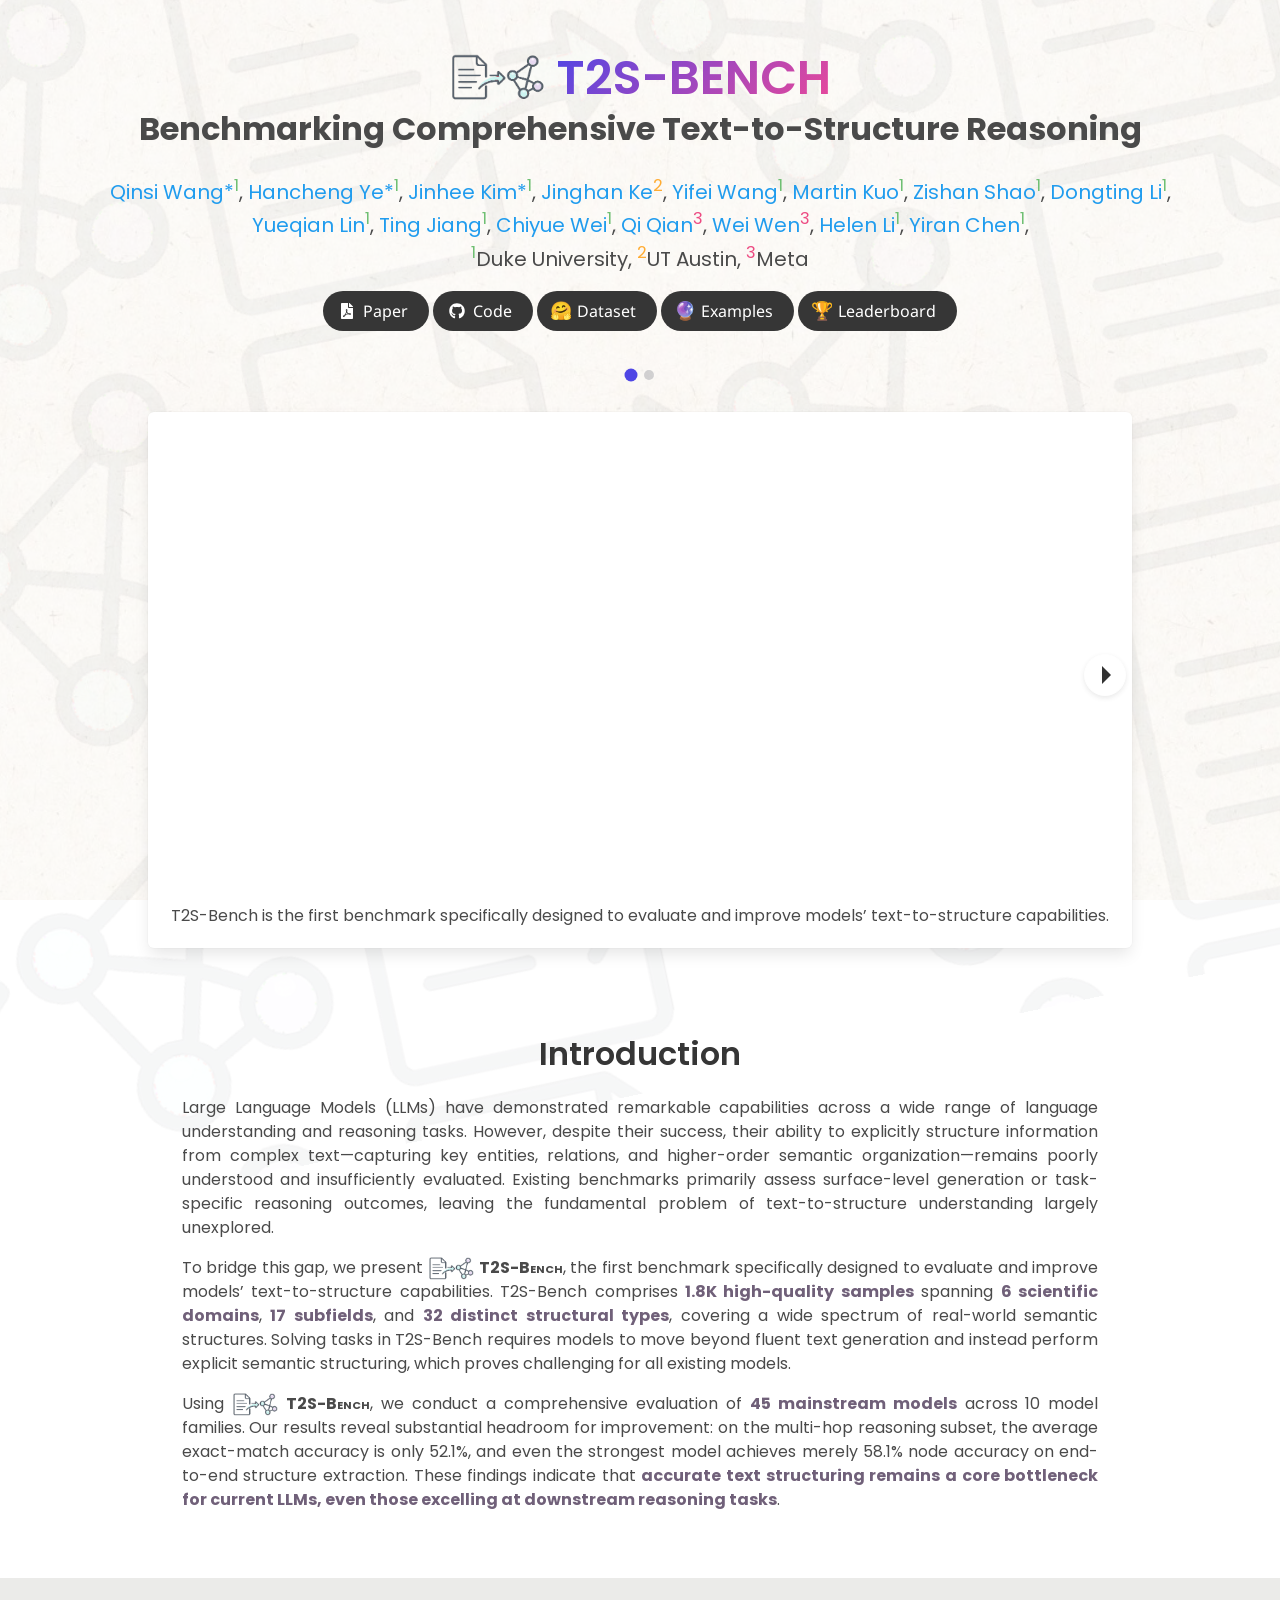
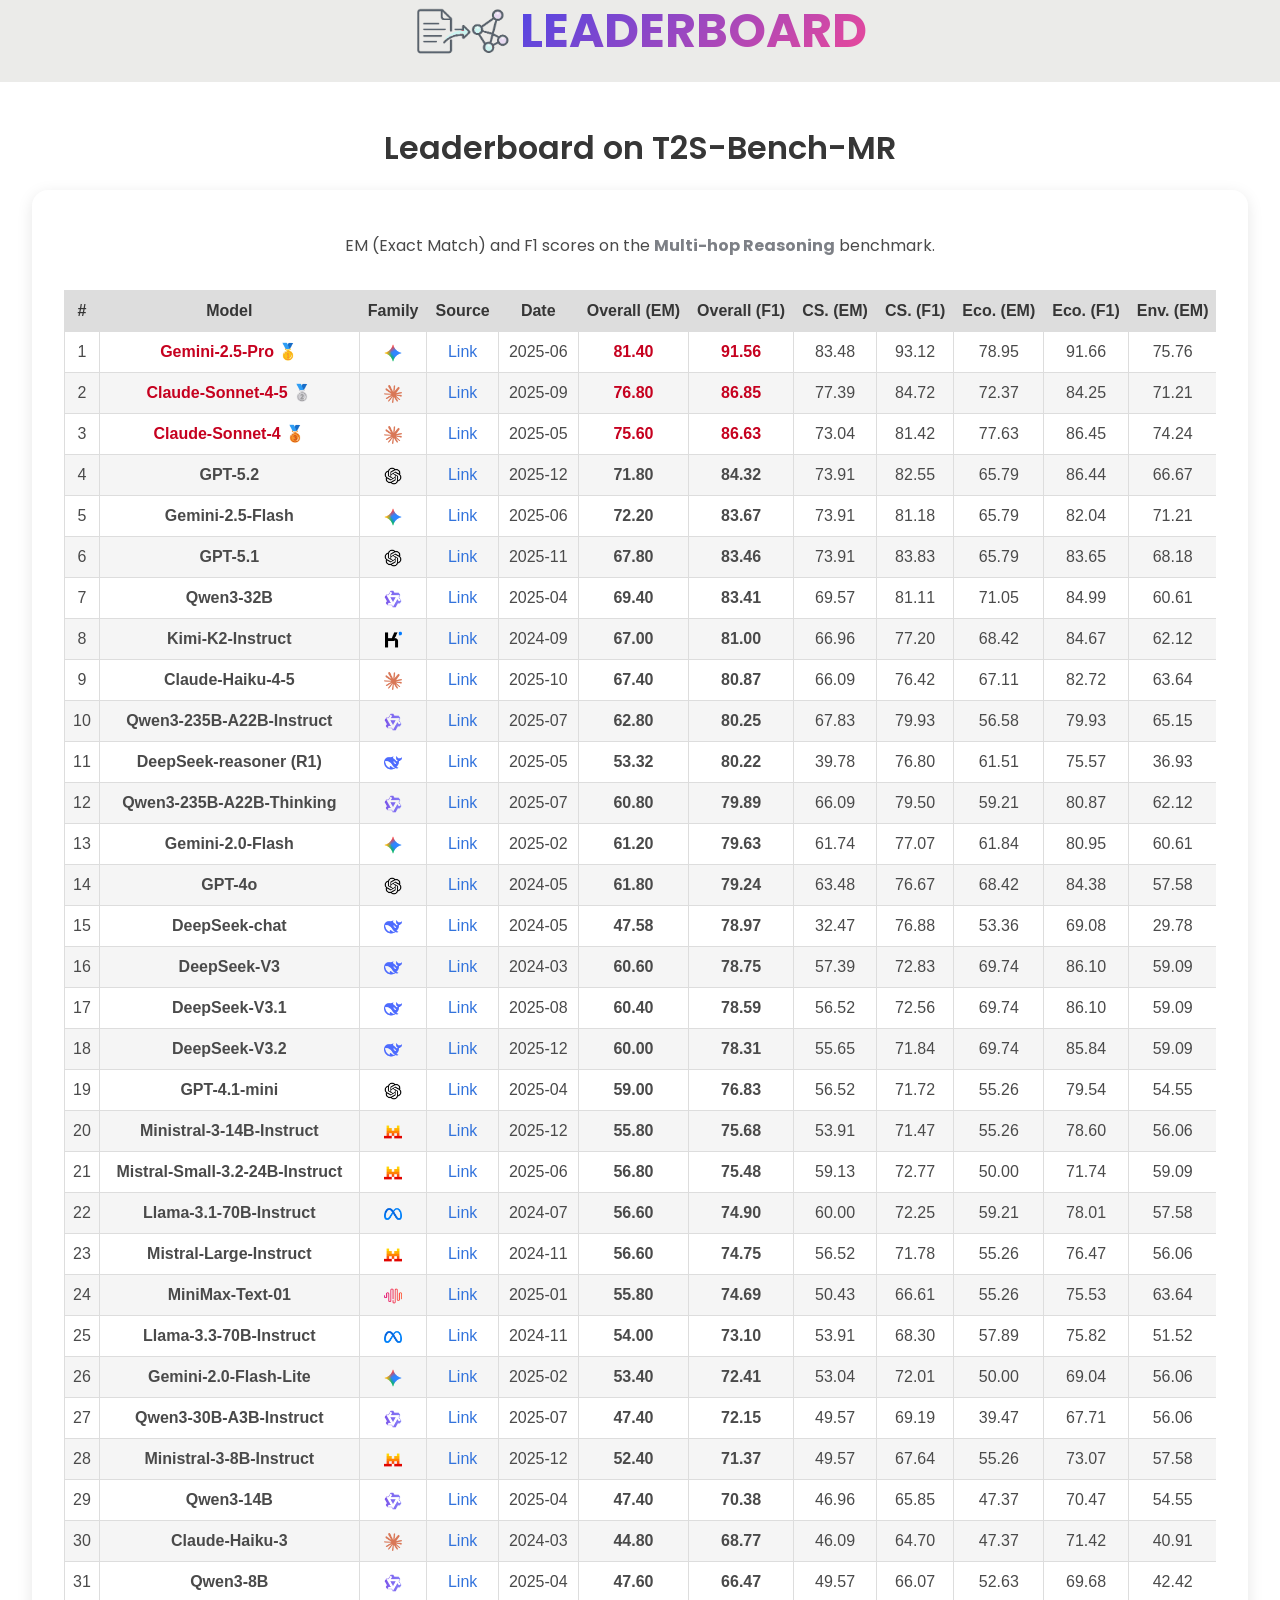
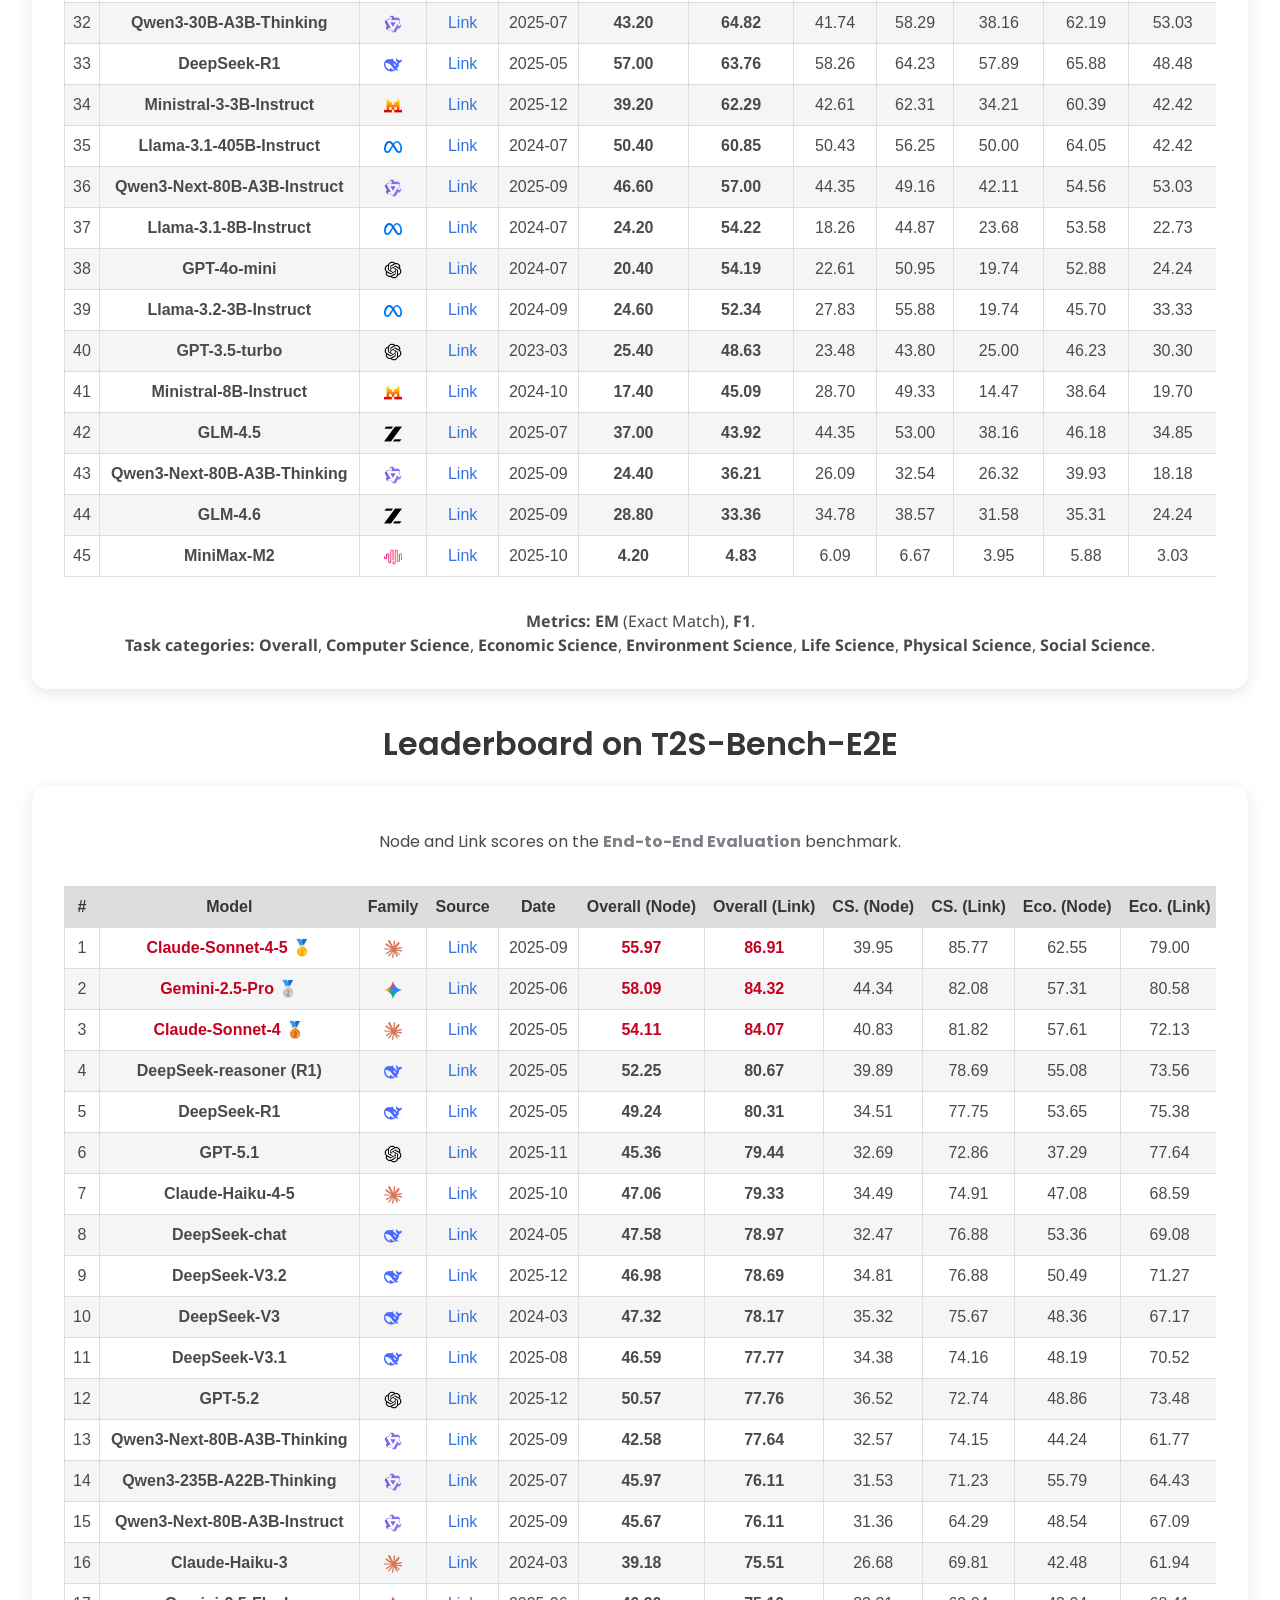
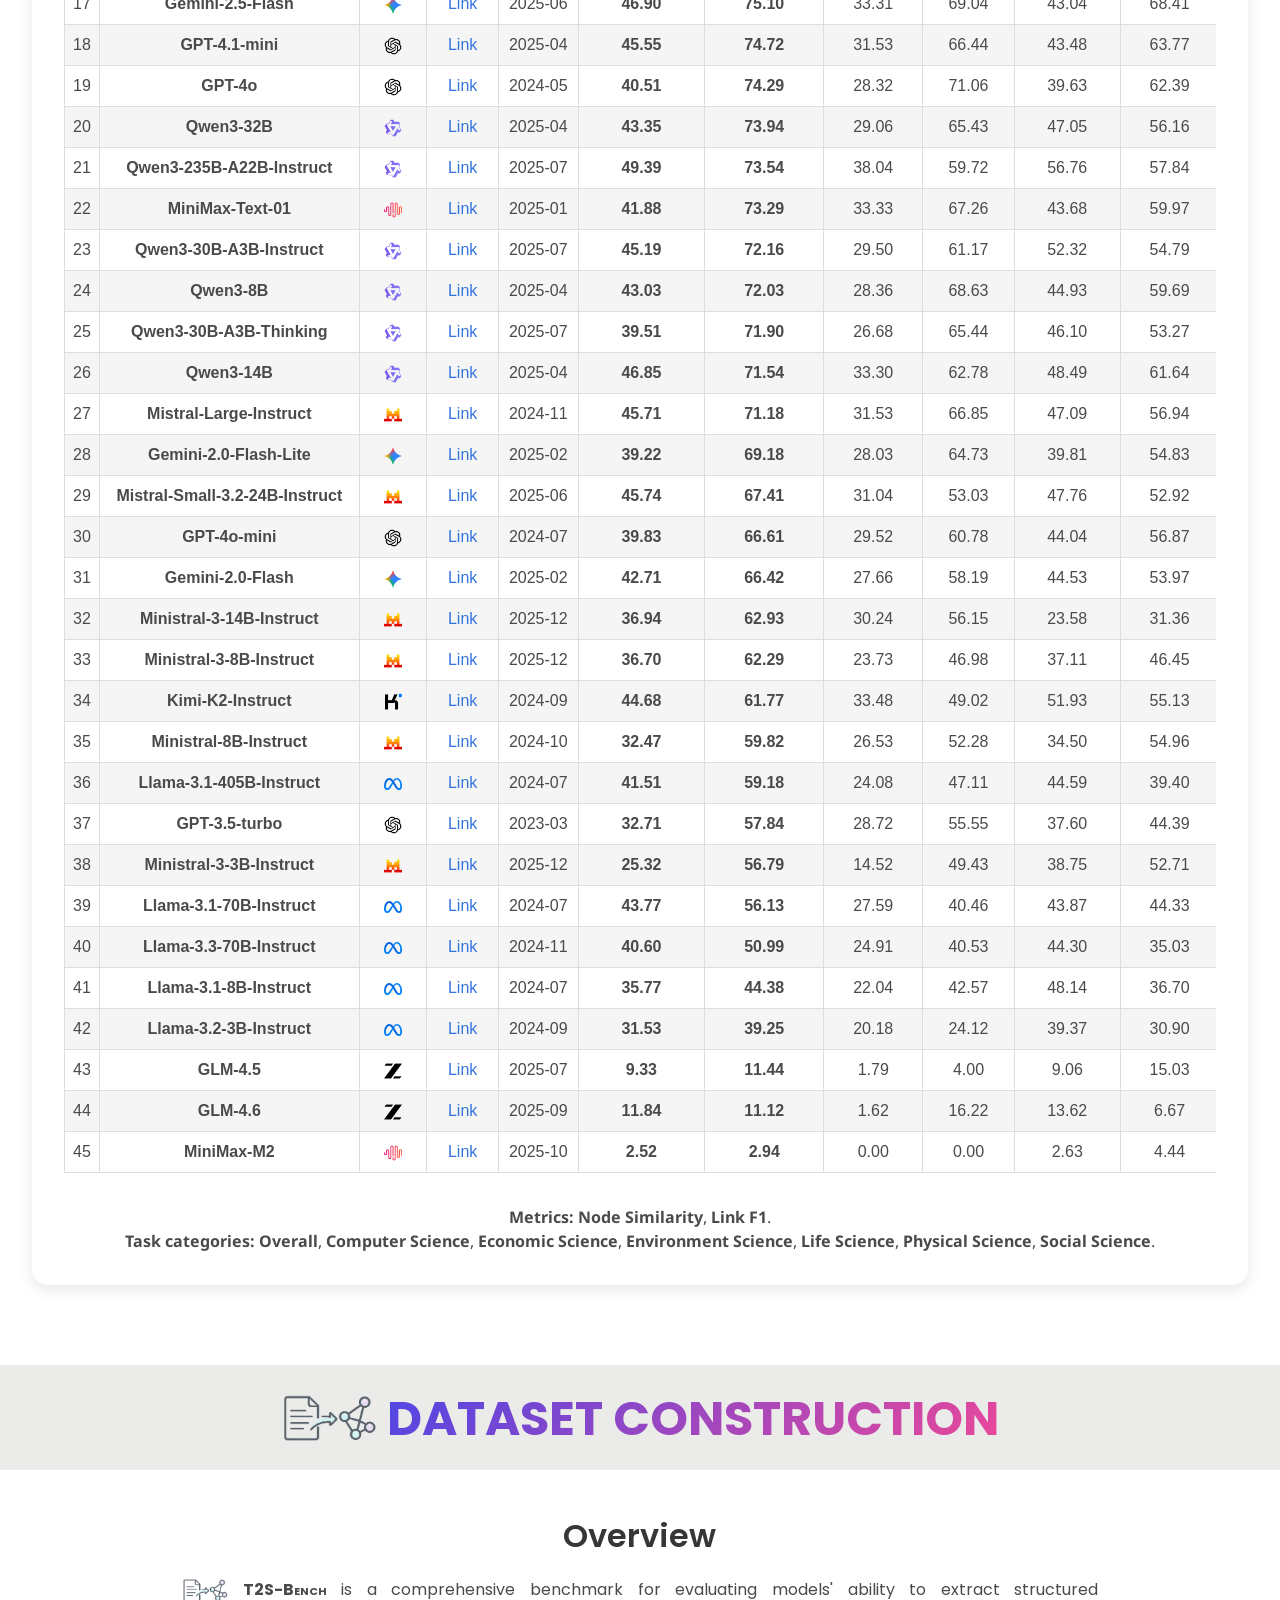
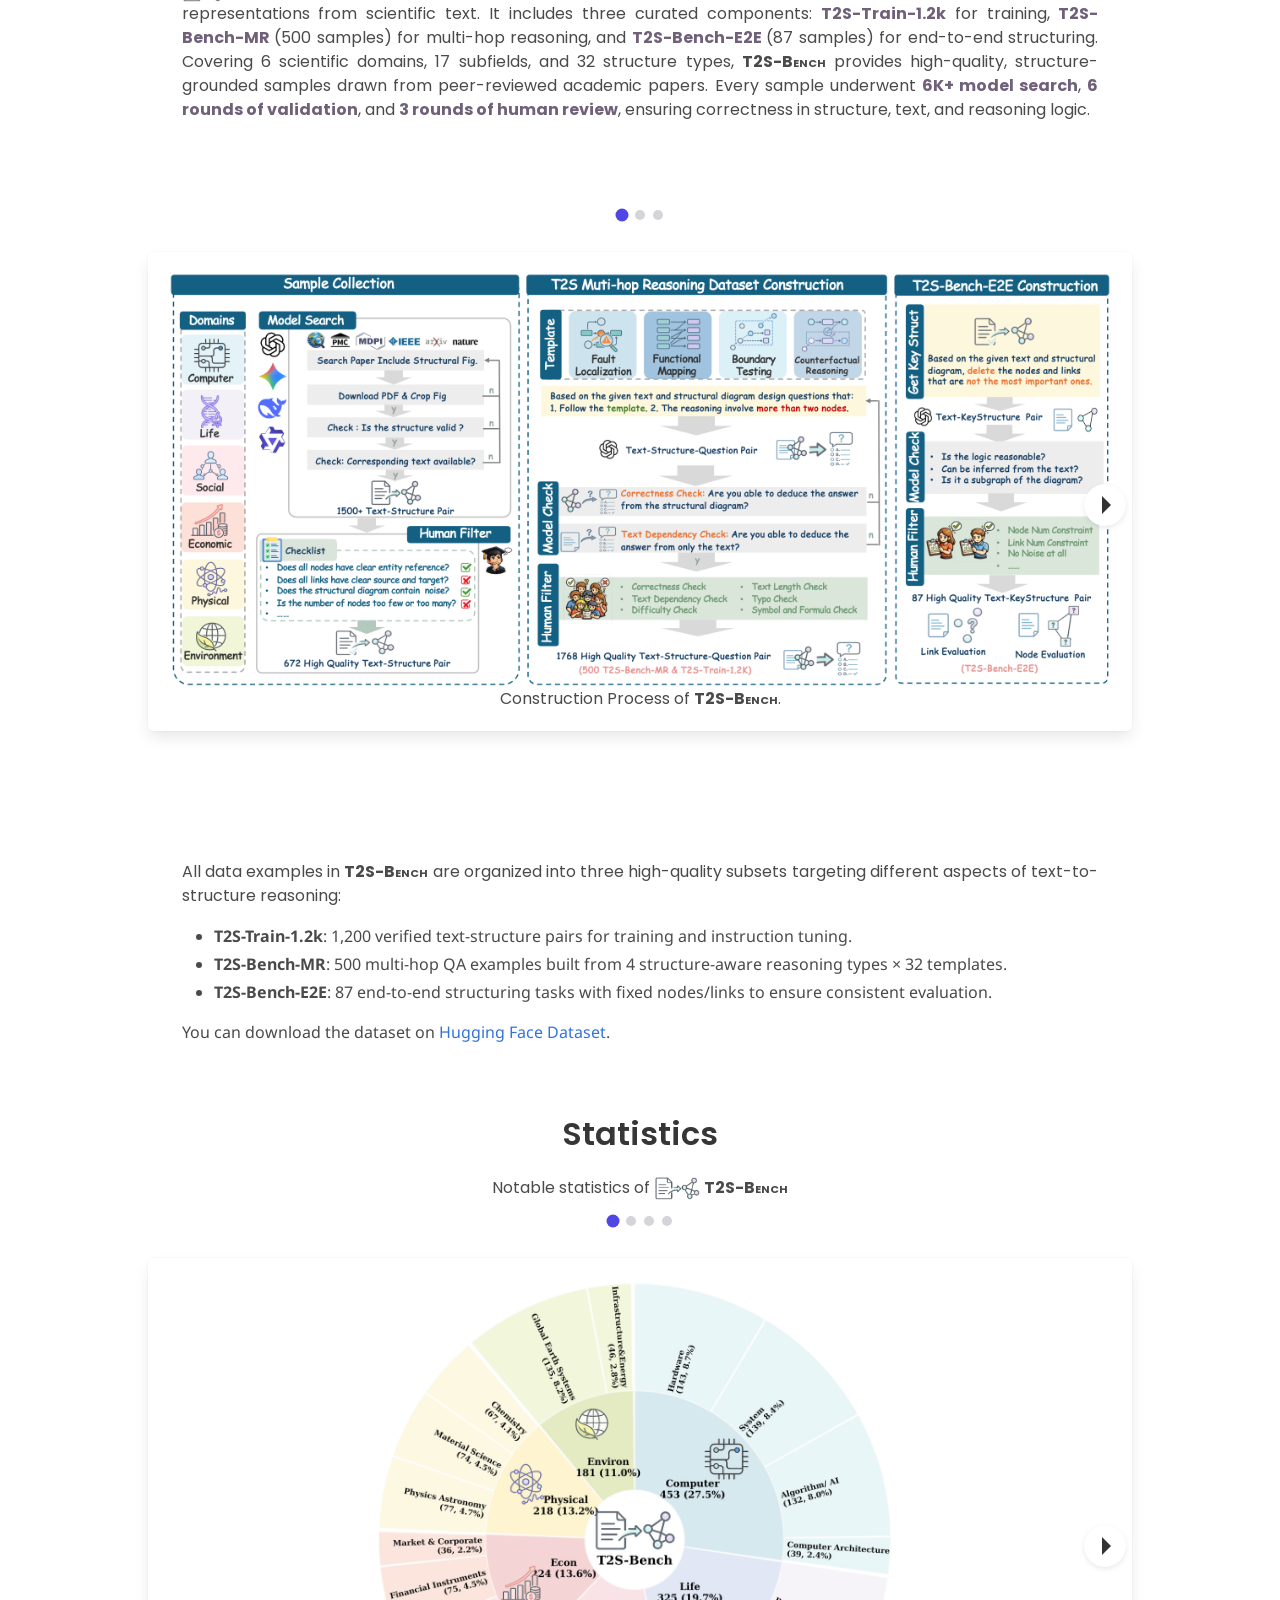
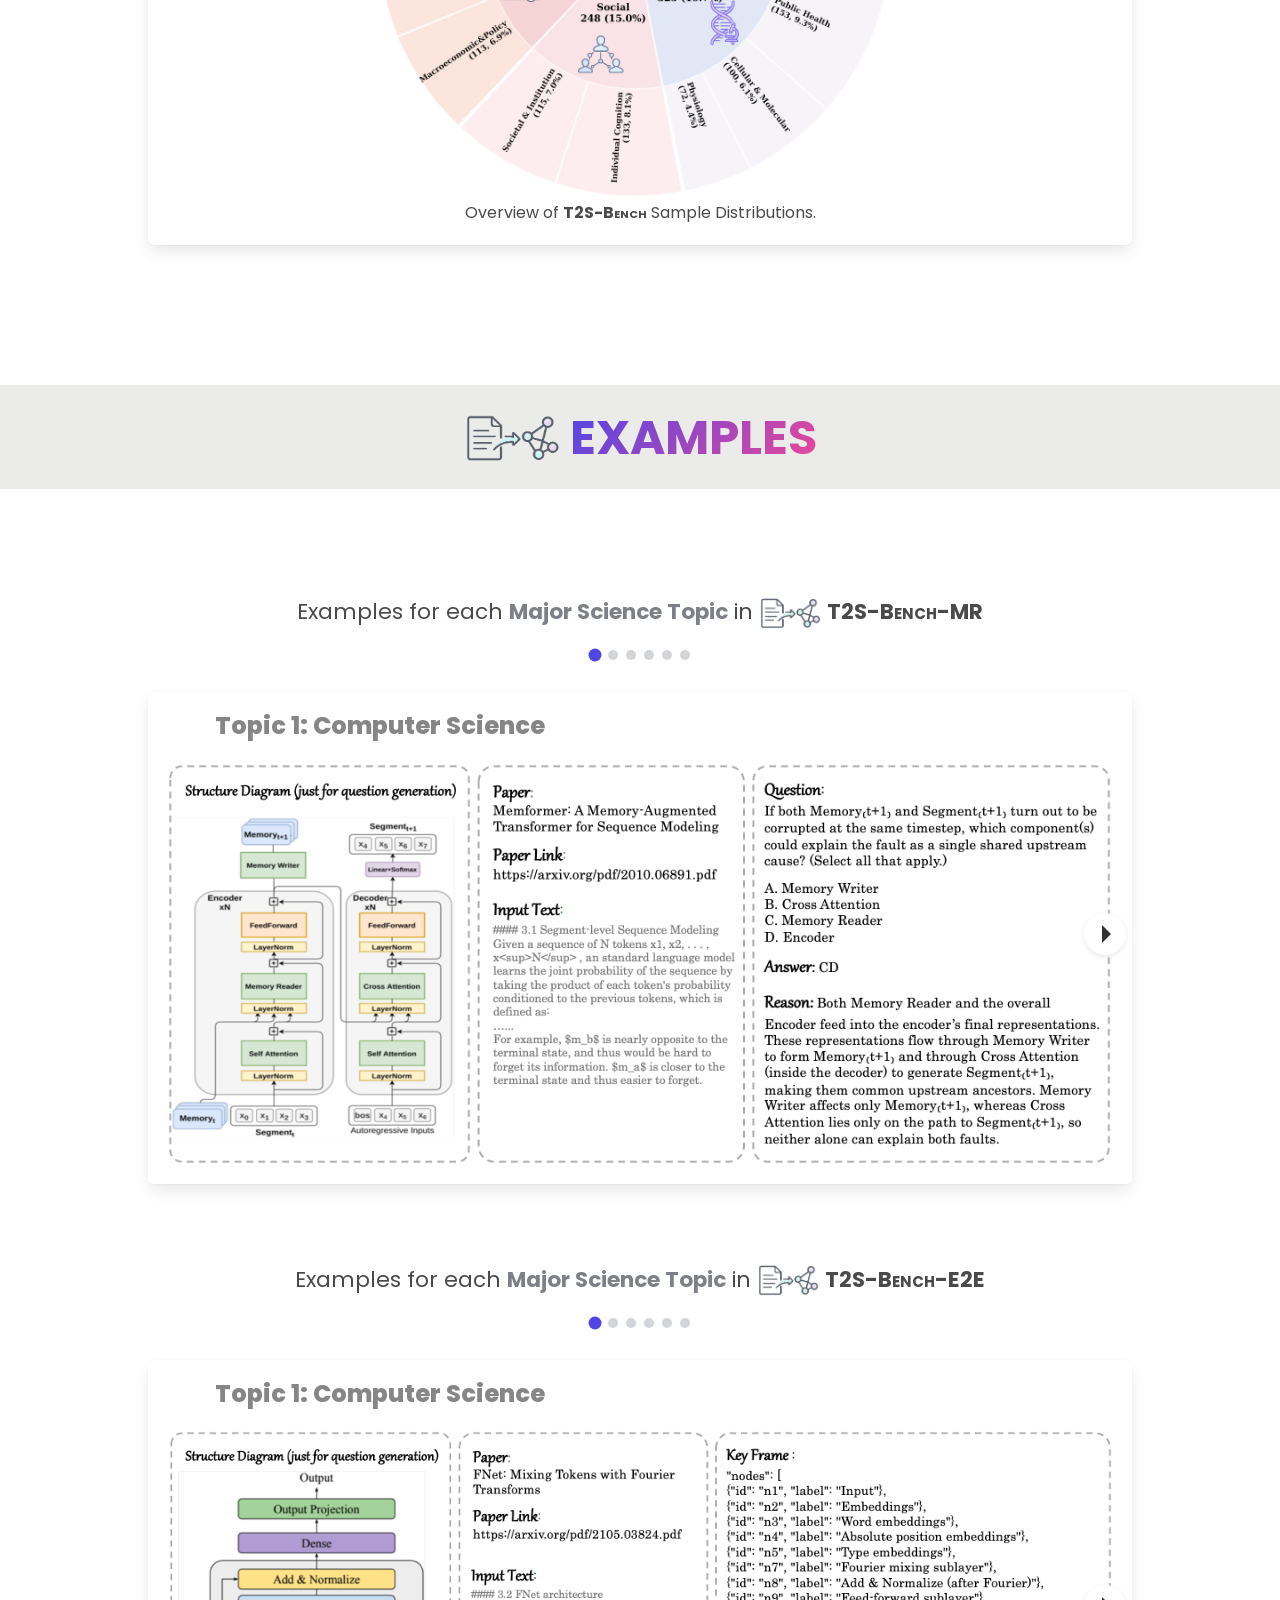
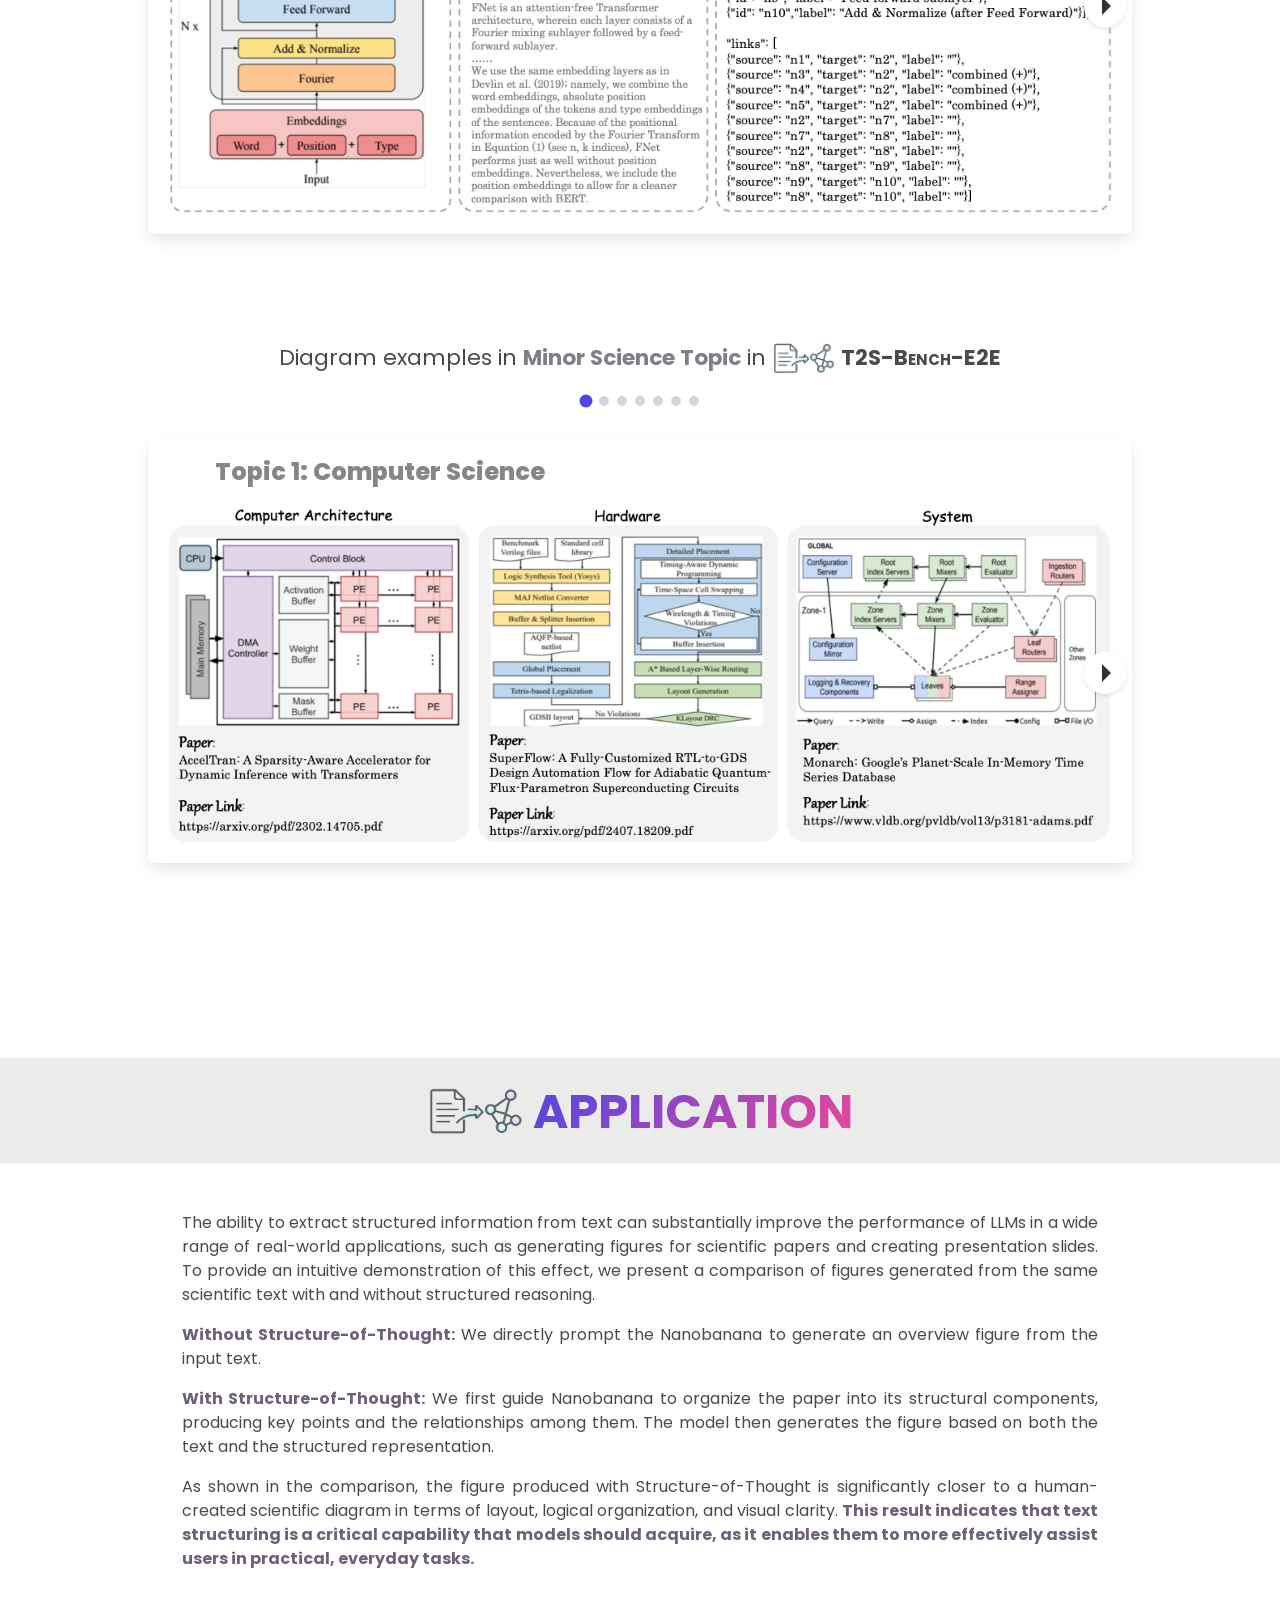
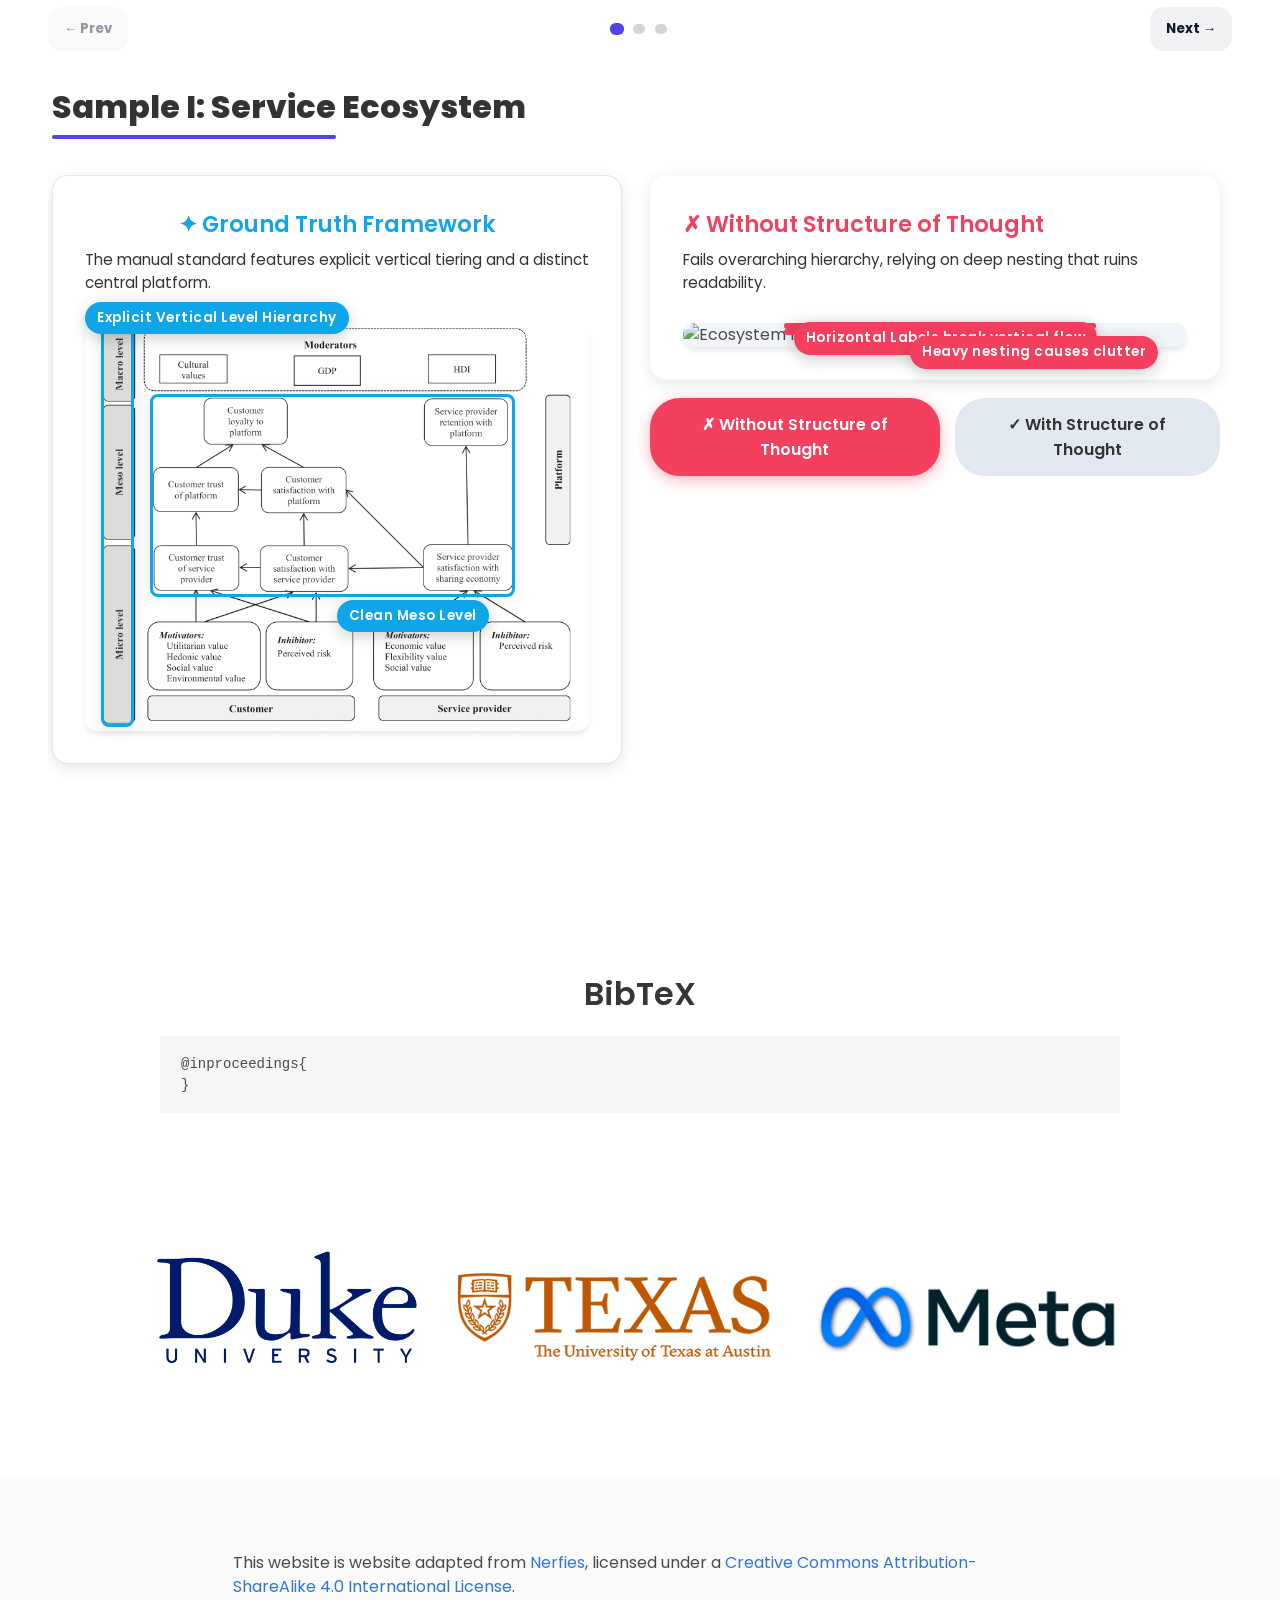
==== commit 45b6c868: "Update links in index.html for PDF and code" ====
--- a/index.html
+++ b/index.html
@@ -142,7 +142,7 @@
               <!-- PDF Link. -->
               <span class="link-block">
                 <!-- @PAN TODO: change links -->
-                <a href=" "
+                <a href="https://arxiv.org/abs/2603.03790"
                    class="external-link button is-normal is-rounded is-dark">
                   <span class="icon">
                       <i class="fas fa-file-pdf"></i>
@@ -162,7 +162,7 @@
               </span> -->
               <!-- Code Link. -->
               <span class="link-block">
-                <a href=" "
+                <a href="https://github.com/T2S-Bench/T2S-Bench"
                    class="external-link button is-normal is-rounded is-dark">
                   <span class="icon">
                       <i class="fab fa-github"></i>
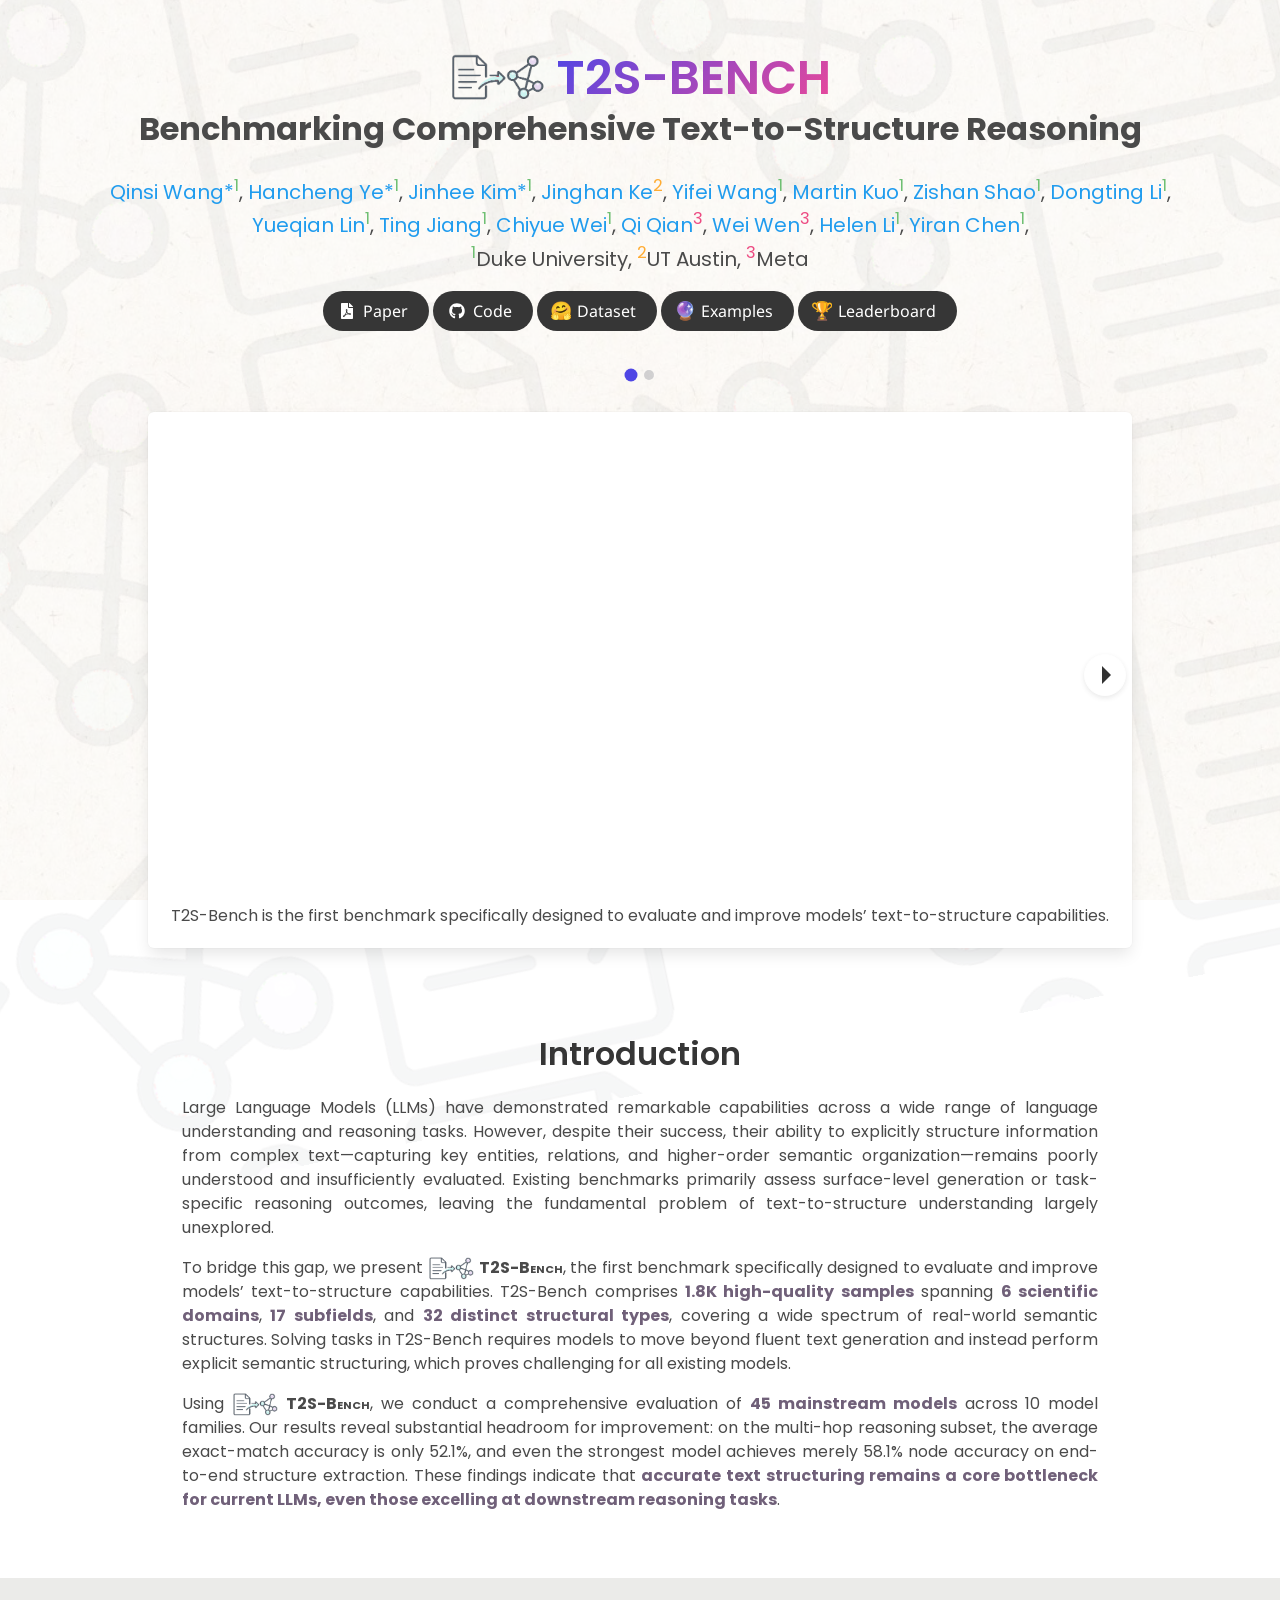
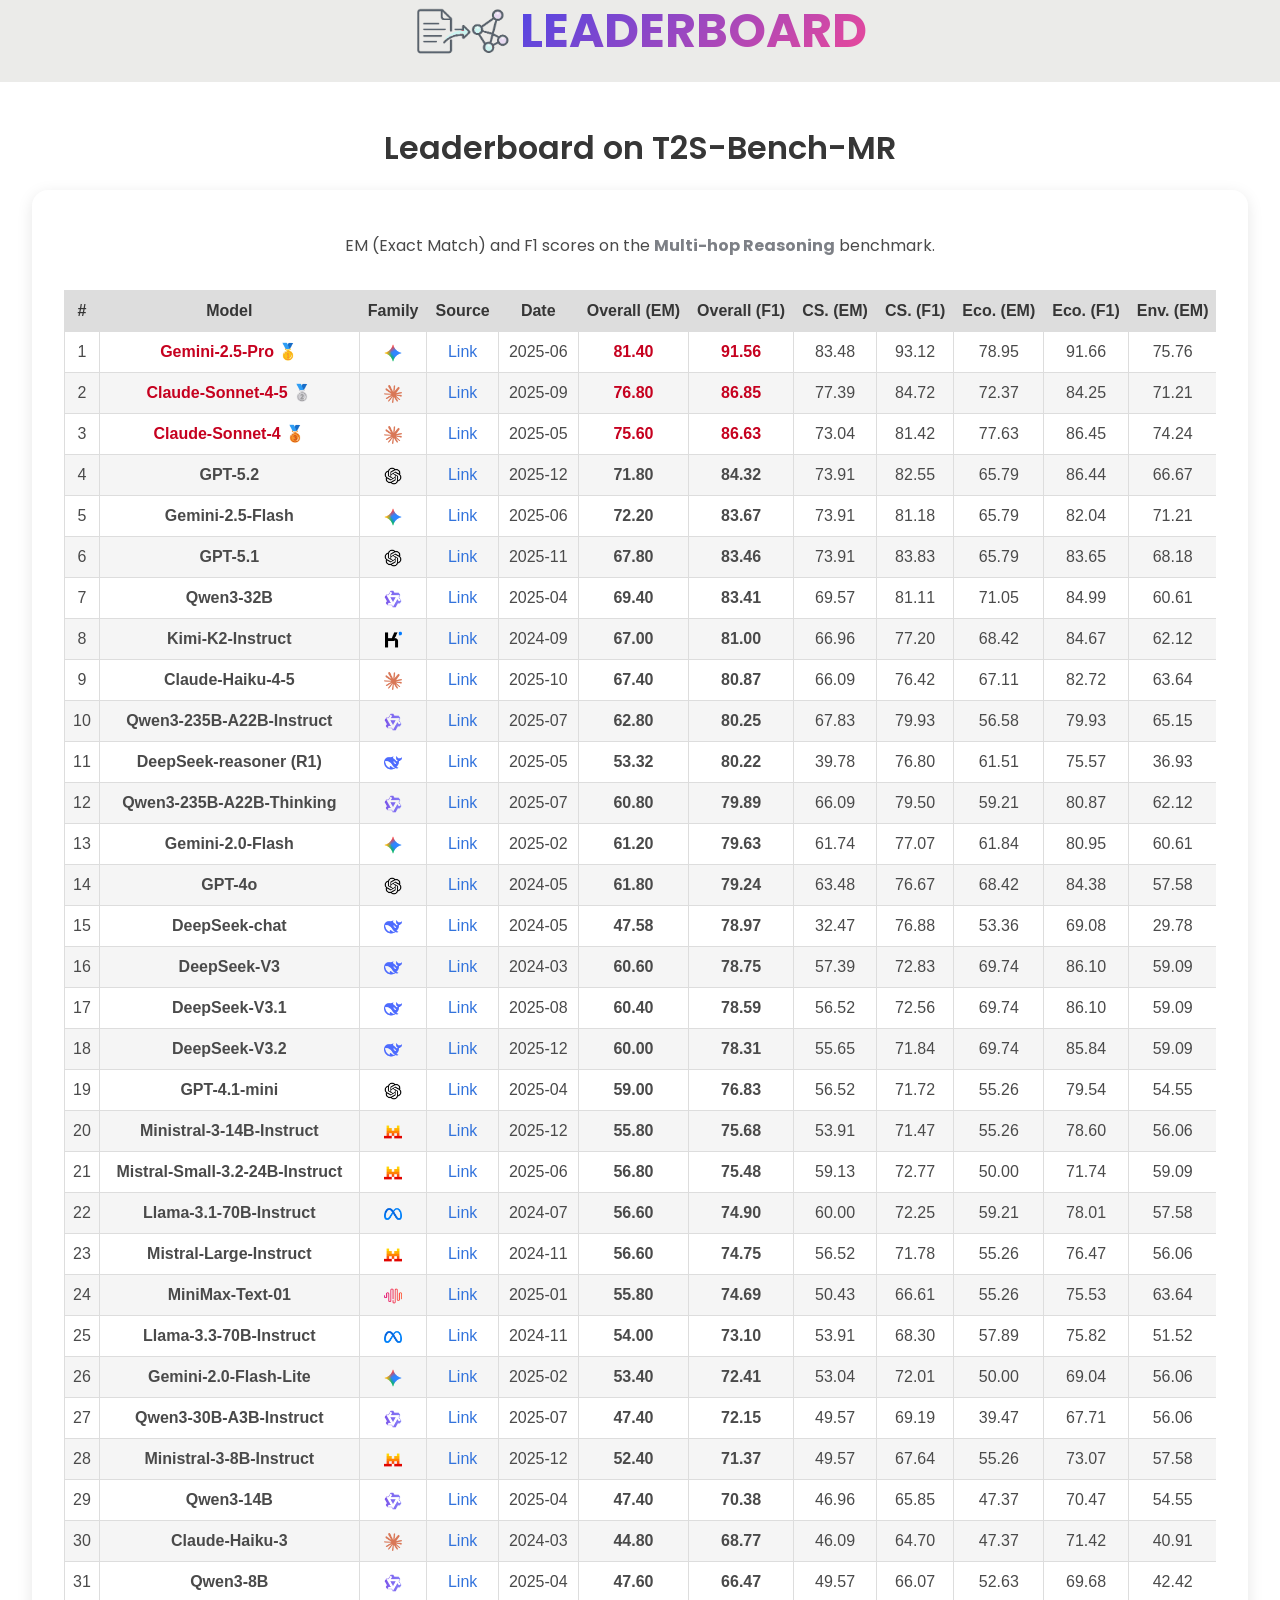
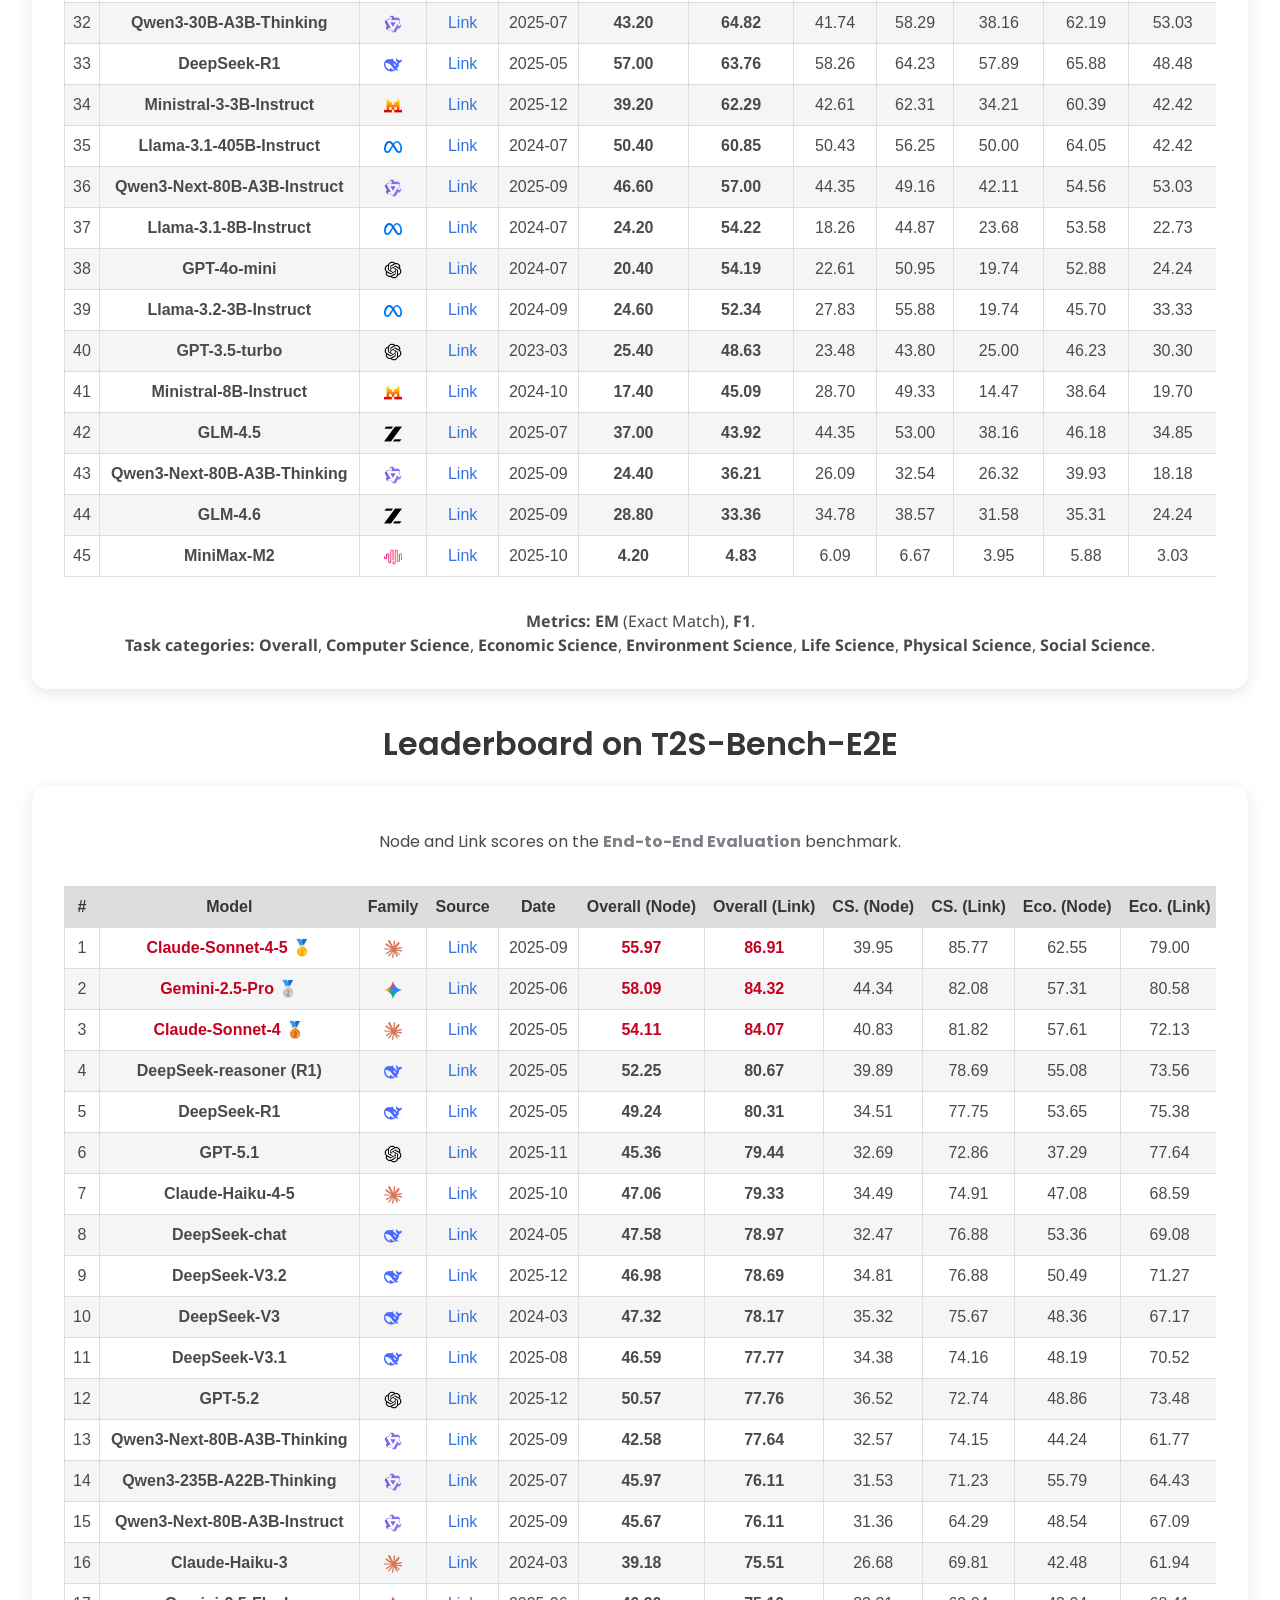
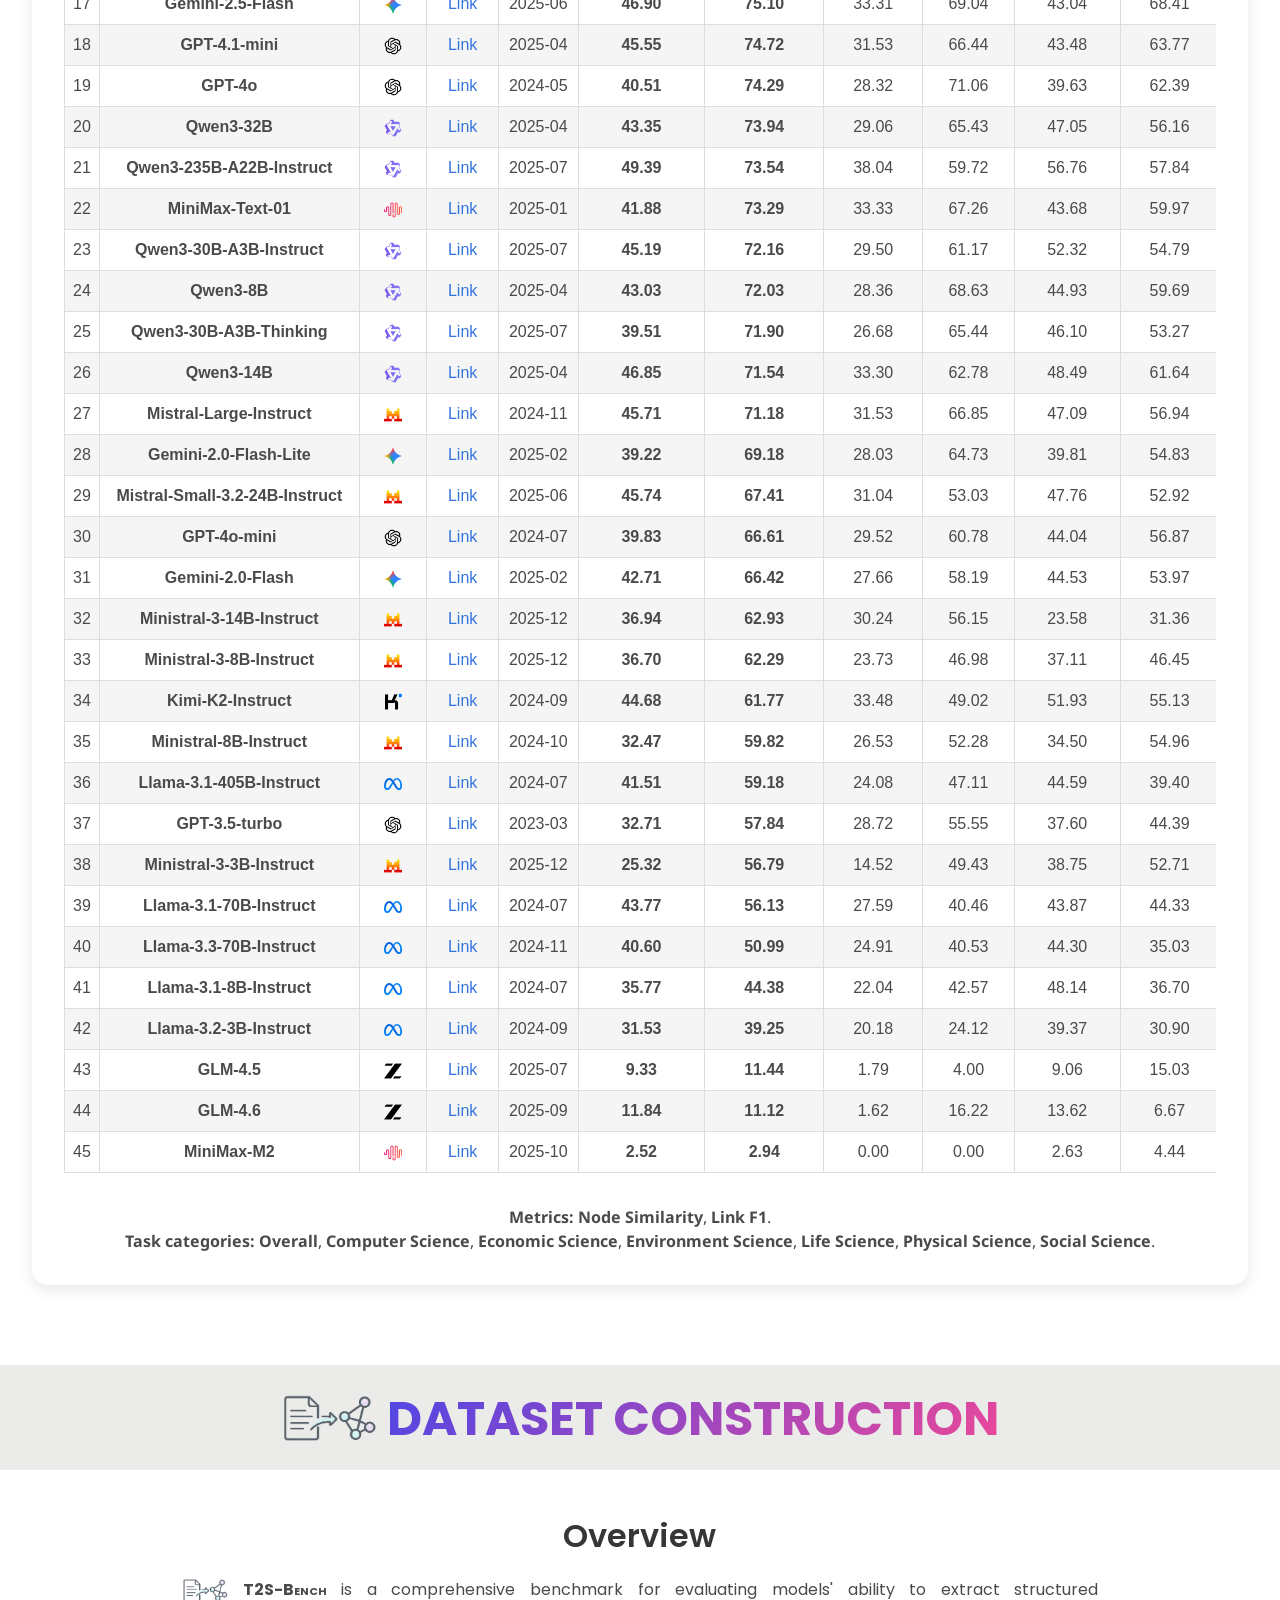
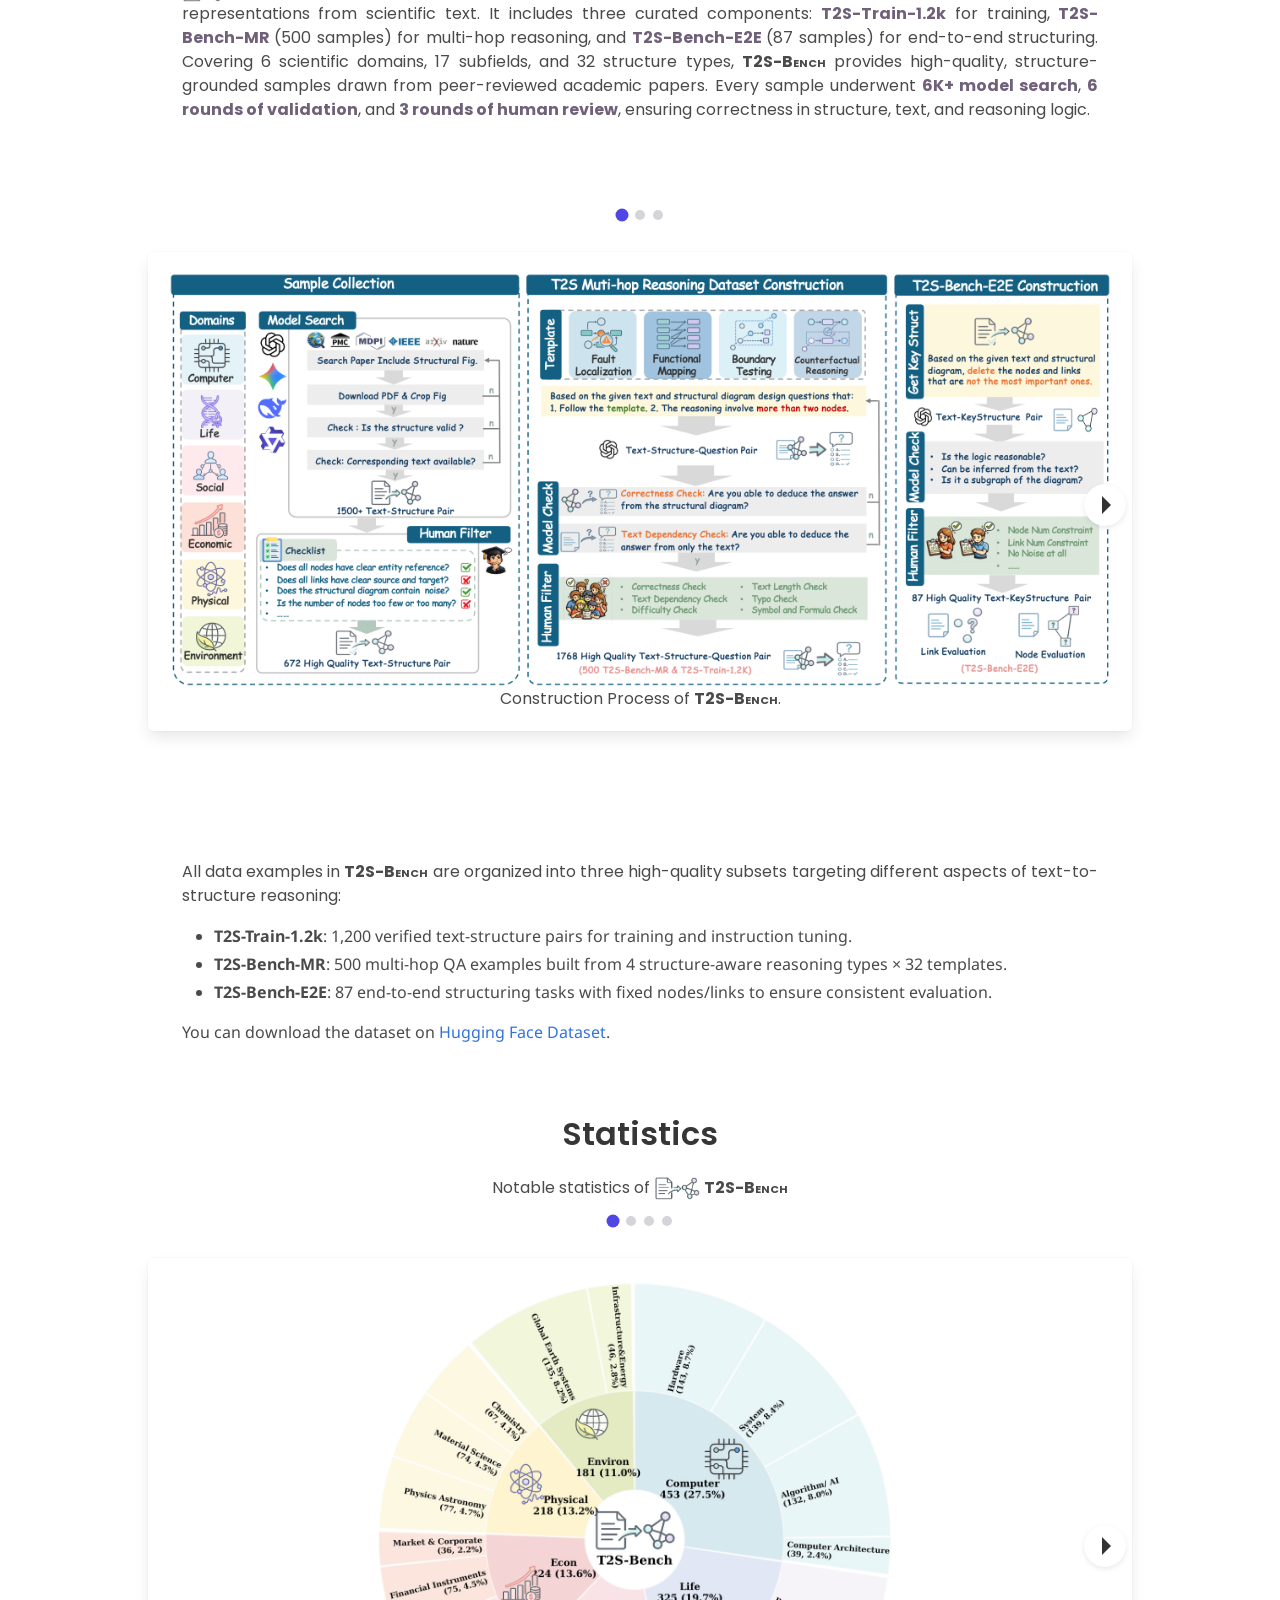
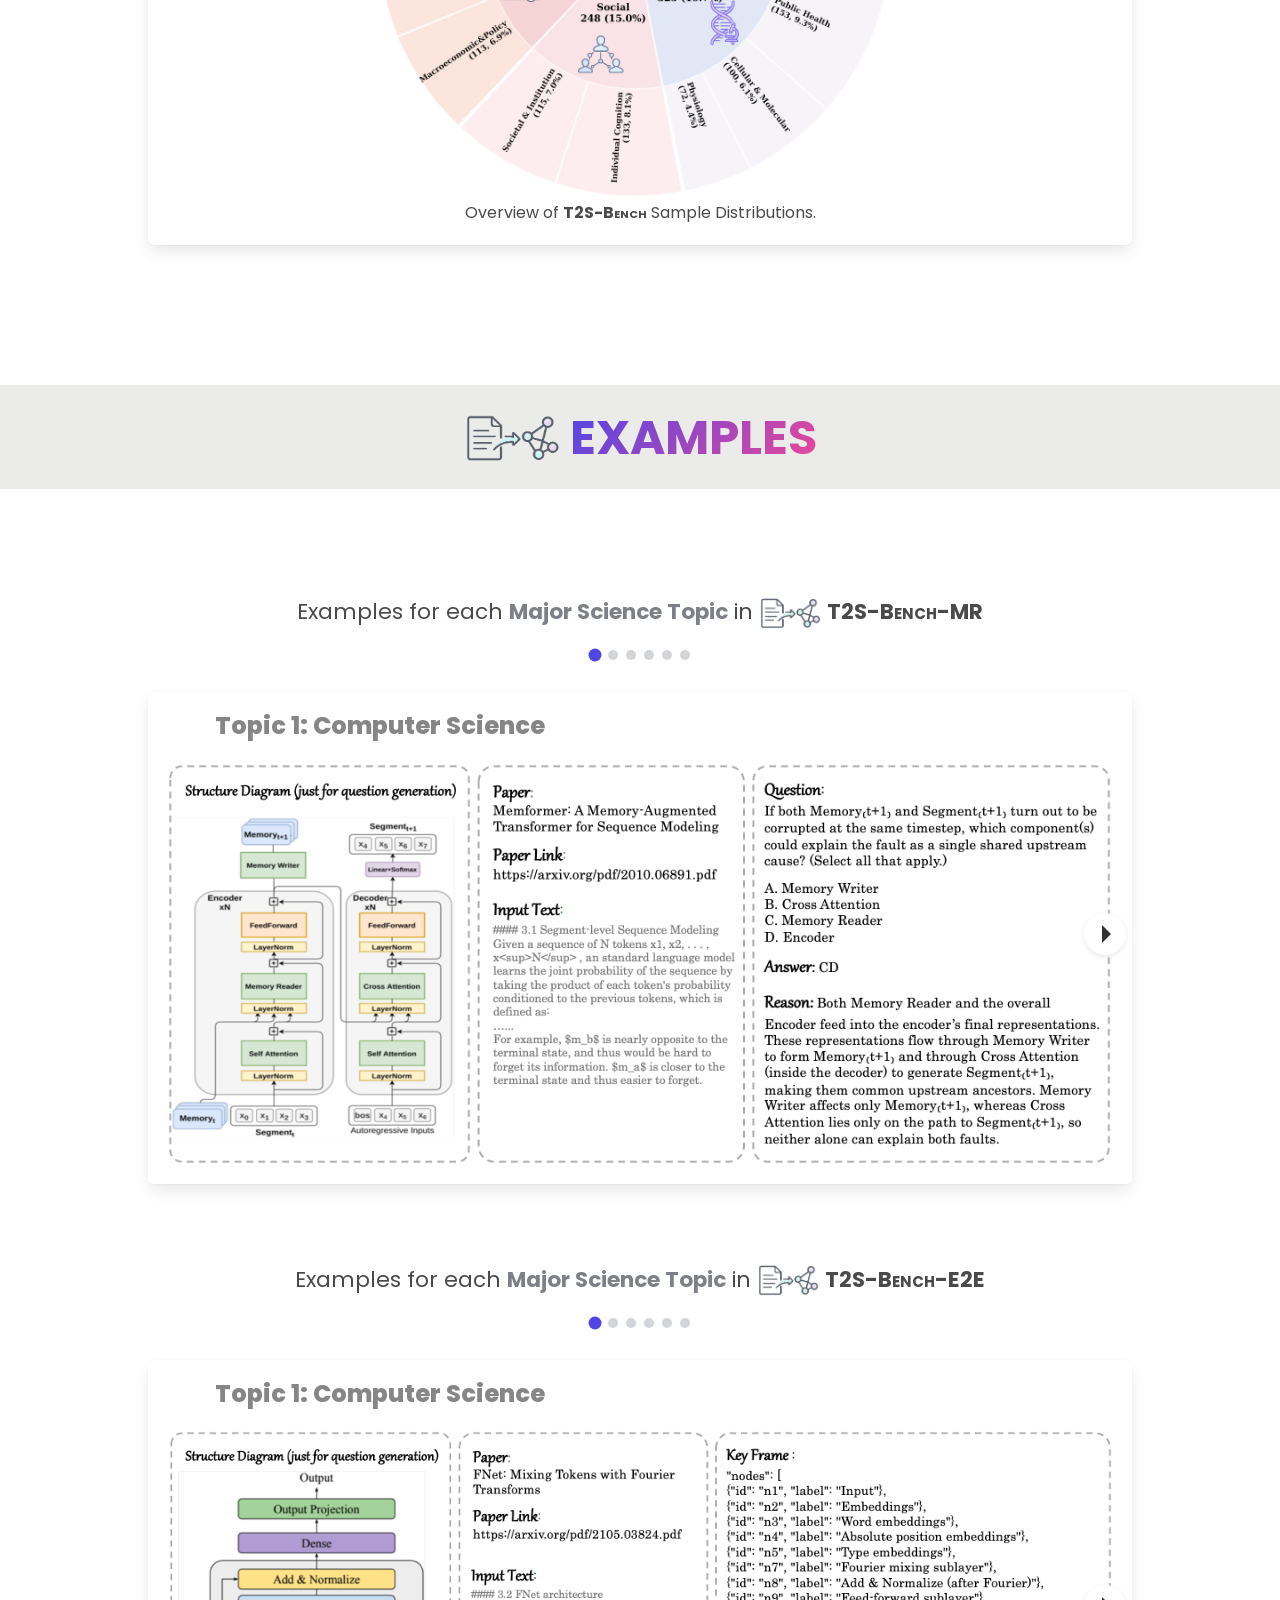
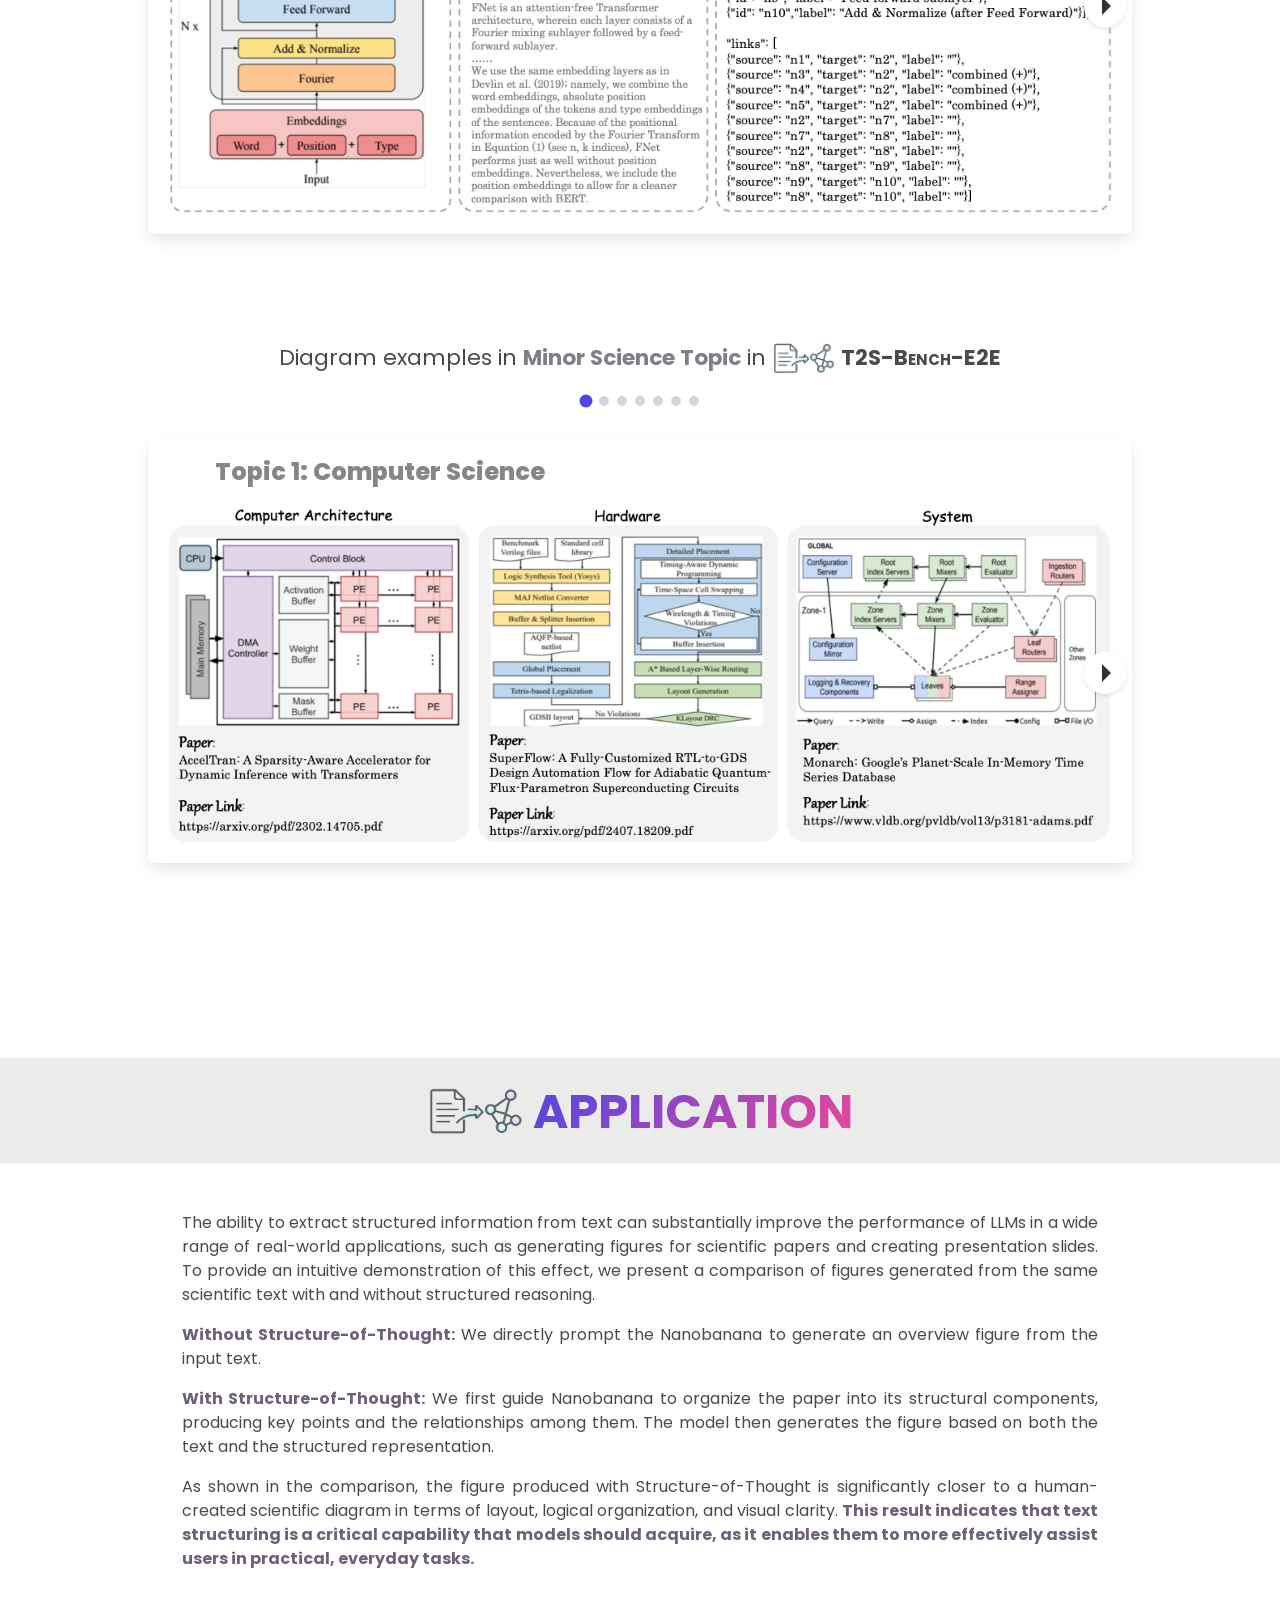
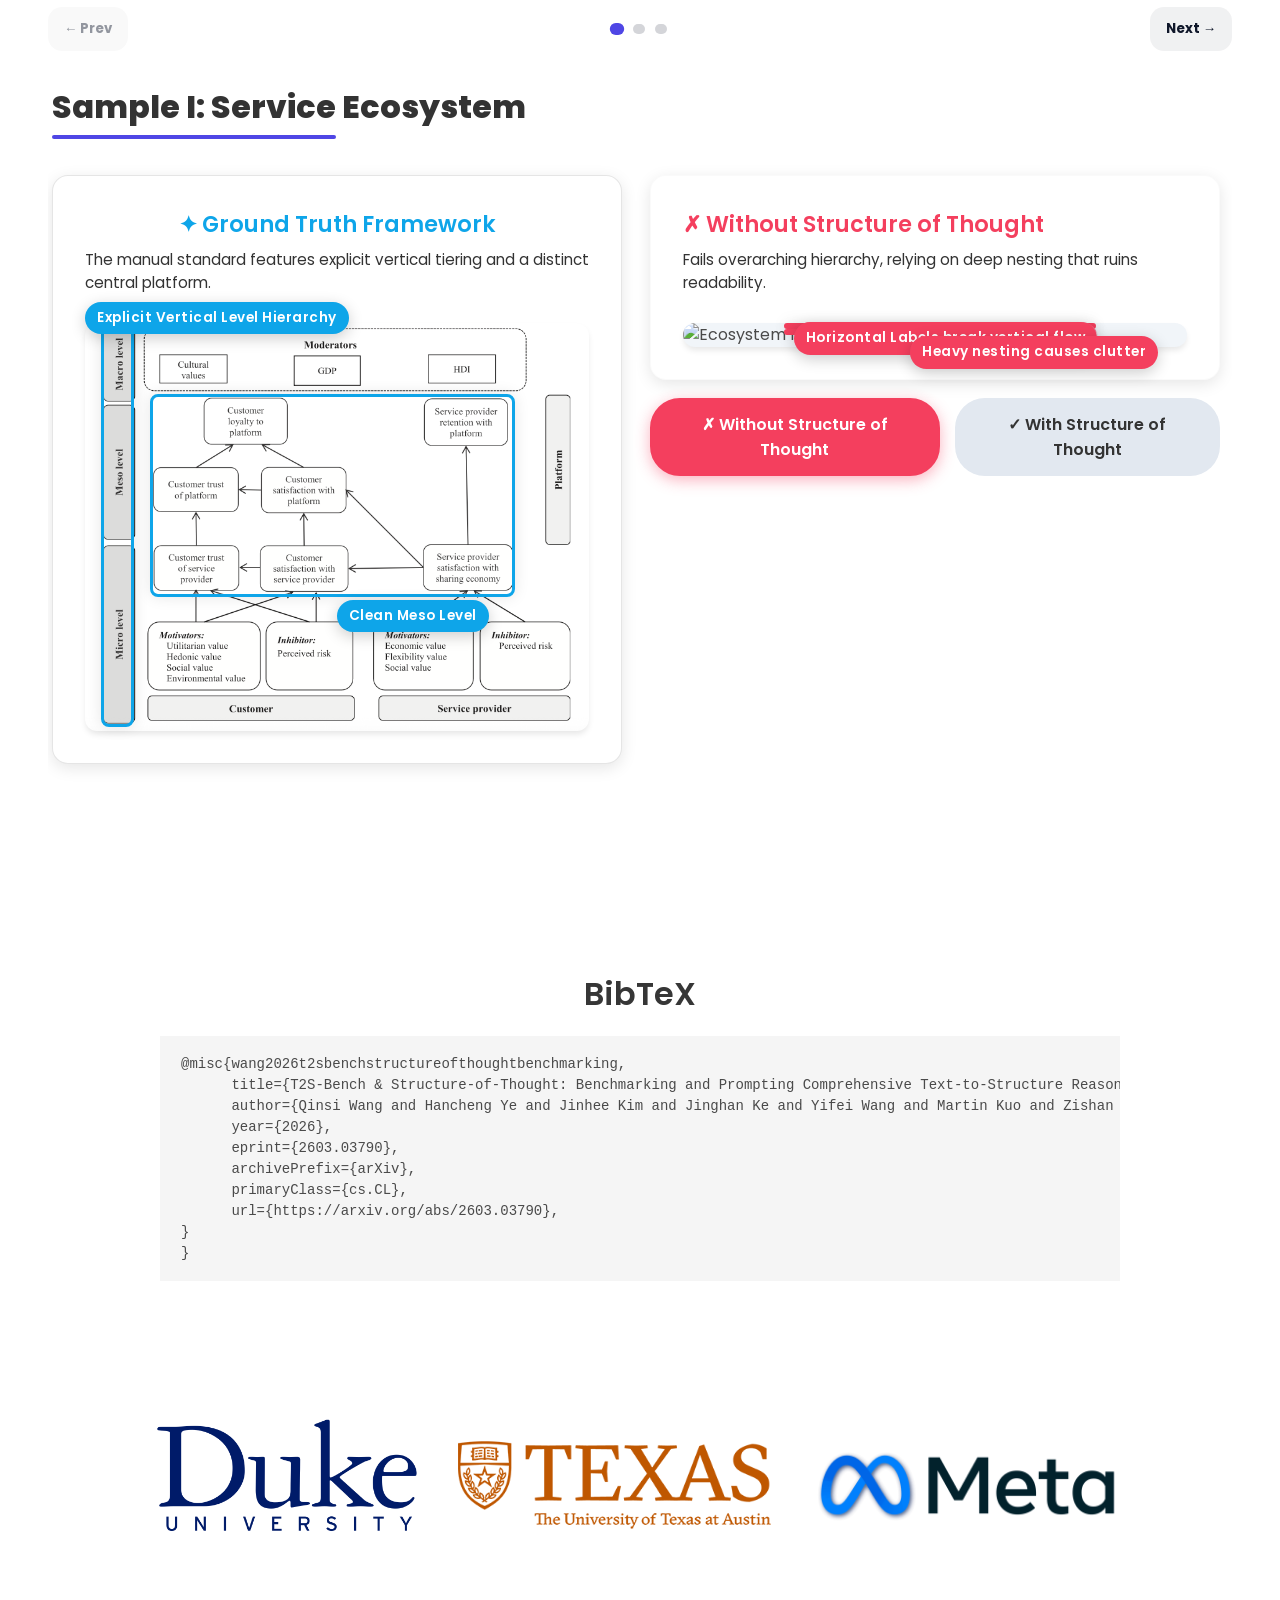
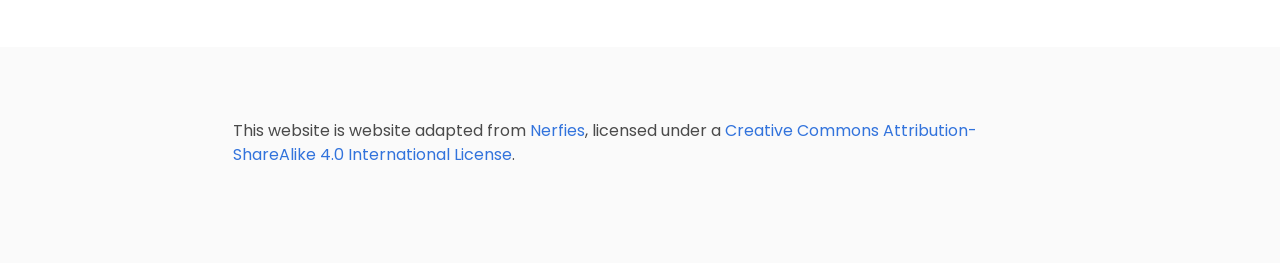
==== commit c4f4f3ff: "Update index.html" ====
--- a/index.html
+++ b/index.html
@@ -1808,7 +1808,15 @@
 <section class="section" id="BibTeX">
   <div class="container is-max-desktop content">
     <h2 class="title is-3 has-text-centered">BibTeX</h2>
-    <pre><code>@inproceedings{ 
+    <pre><code>@misc{wang2026t2sbenchstructureofthoughtbenchmarking,
+      title={T2S-Bench & Structure-of-Thought: Benchmarking and Prompting Comprehensive Text-to-Structure Reasoning}, 
+      author={Qinsi Wang and Hancheng Ye and Jinhee Kim and Jinghan Ke and Yifei Wang and Martin Kuo and Zishan Shao and Dongting Li and Yueqian Lin and Ting Jiang and Chiyue Wei and Qi Qian and Wei Wen and Helen Li and Yiran Chen},
+      year={2026},
+      eprint={2603.03790},
+      archivePrefix={arXiv},
+      primaryClass={cs.CL},
+      url={https://arxiv.org/abs/2603.03790}, 
+}
 }</code></pre>
   </div>
 </section>
